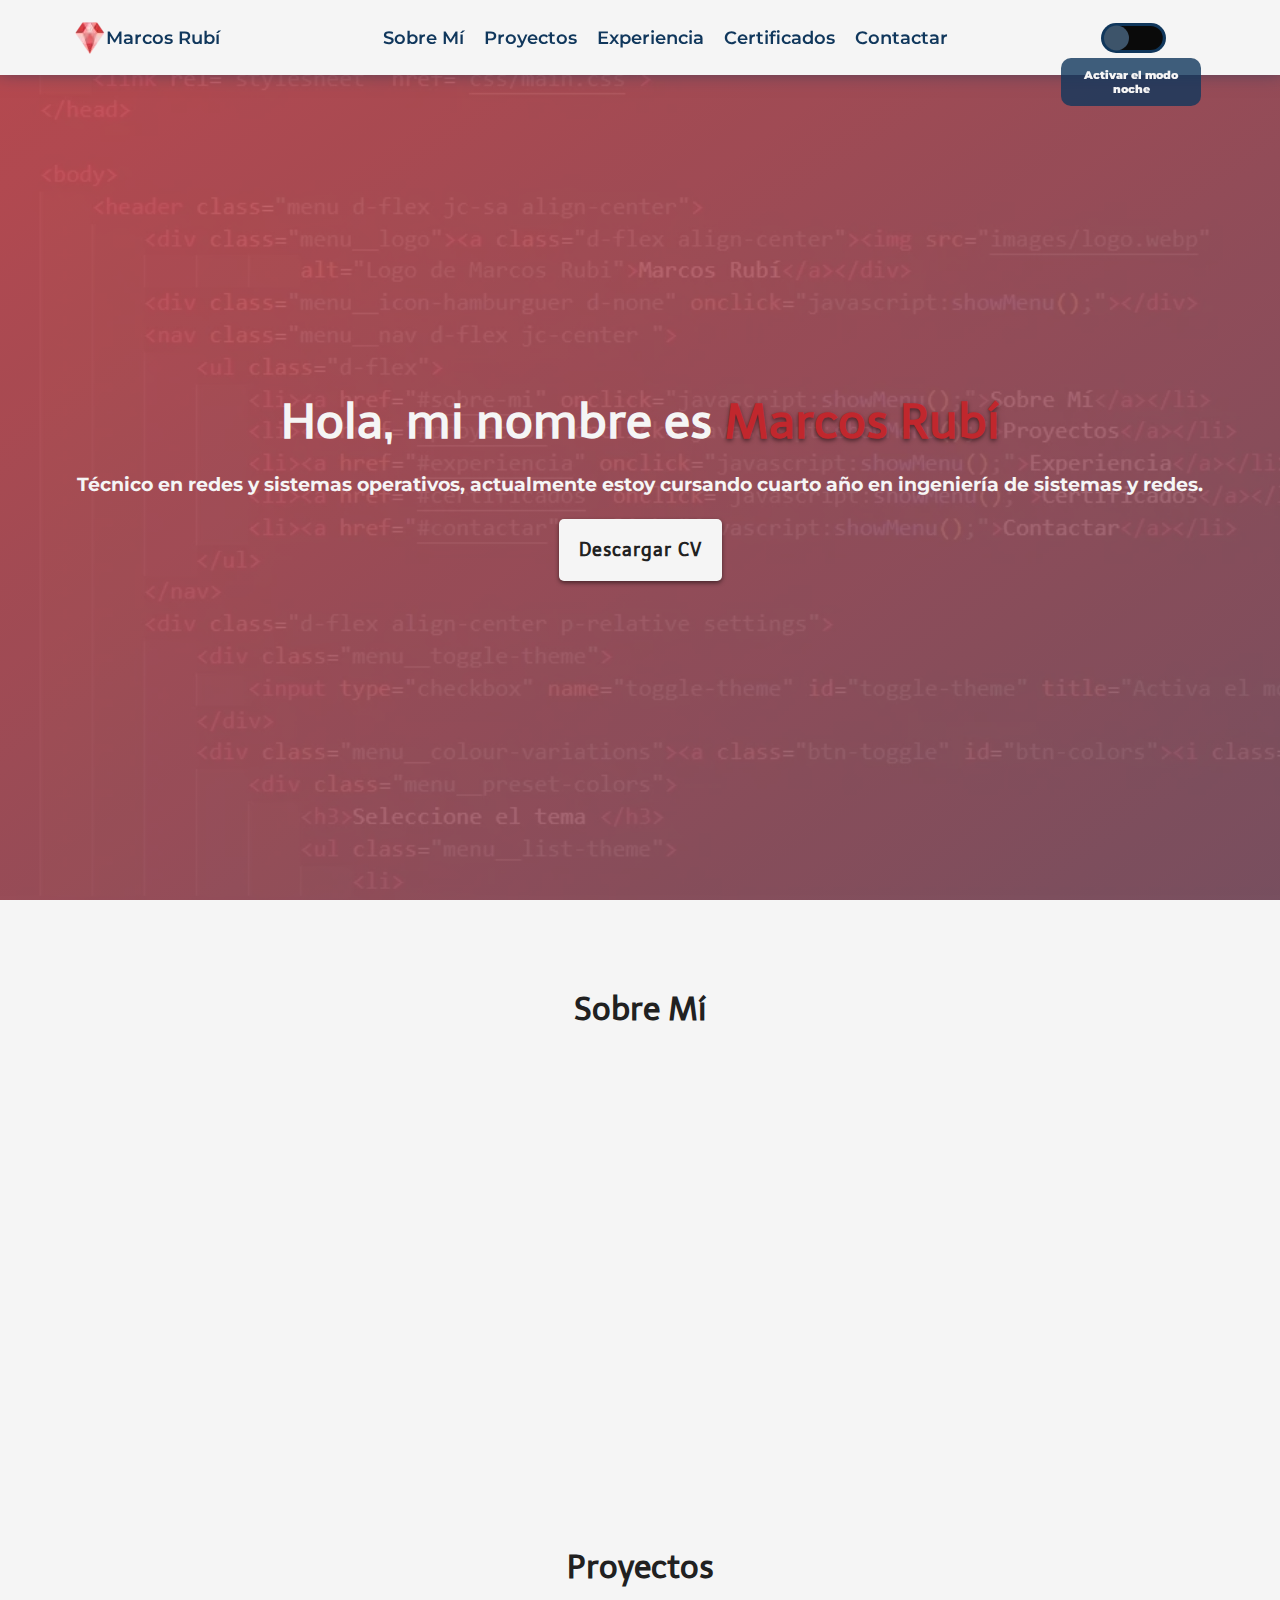
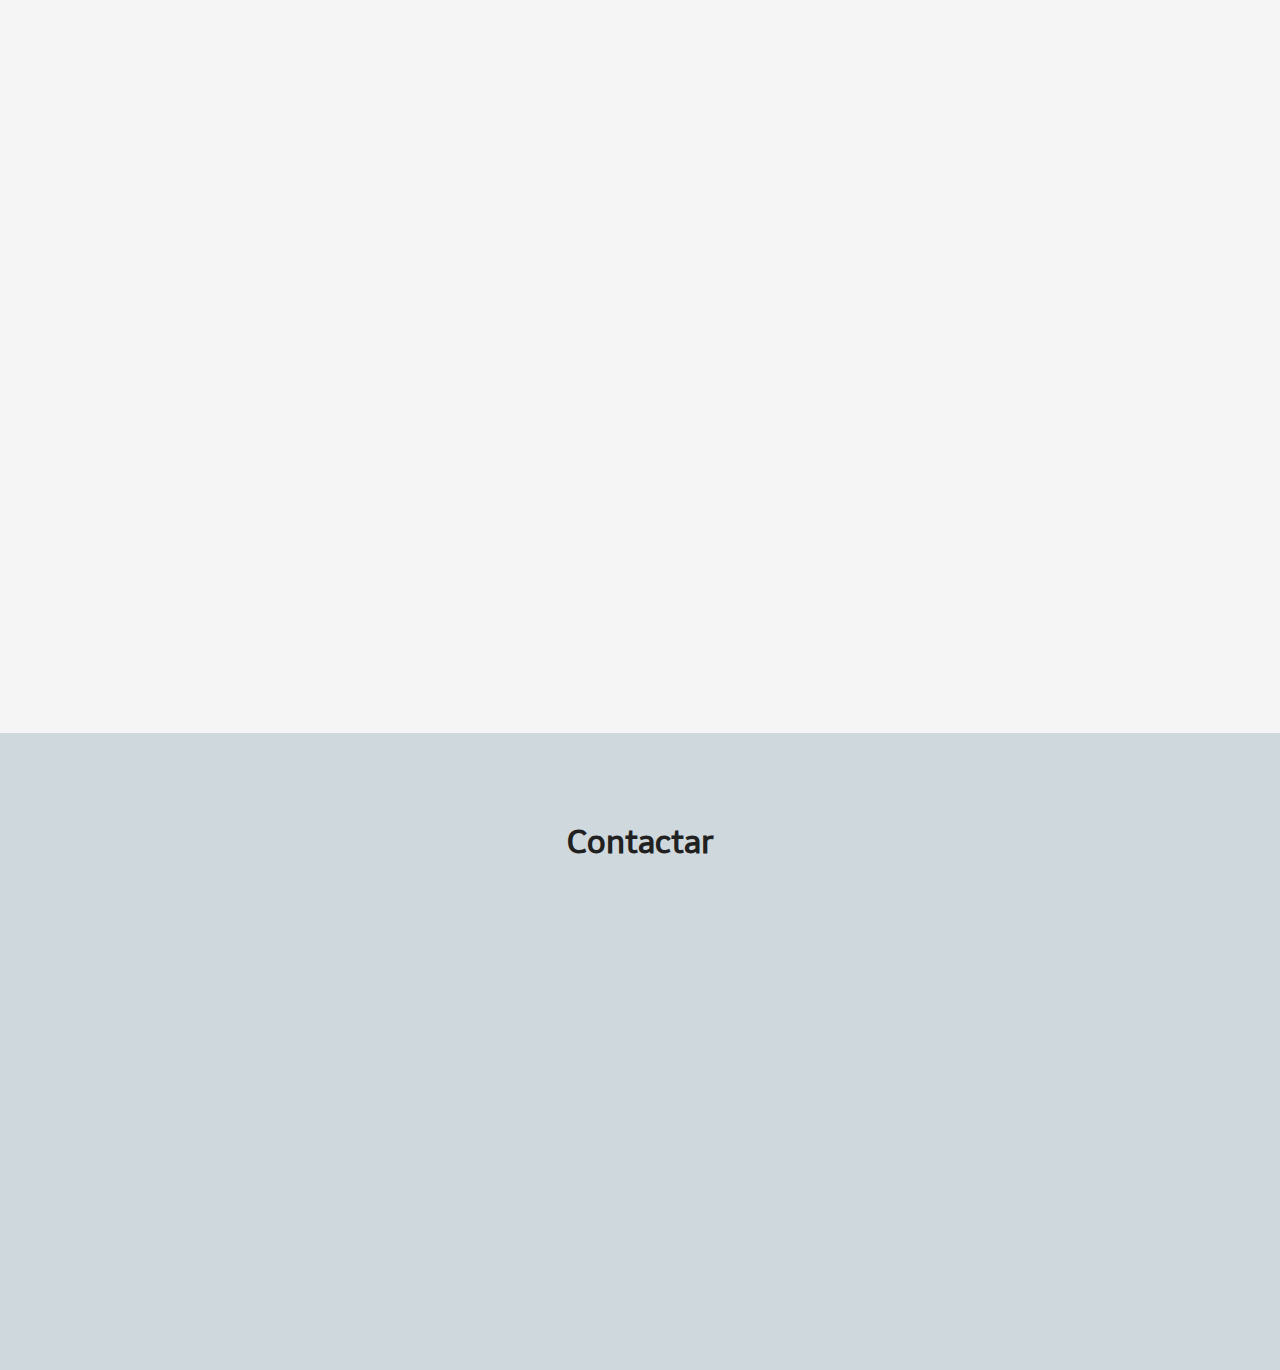
==== index.html @ 312a60a1 "[Solucion] Deshabilitar boton a proyectos que no tienen demo" ====
<!DOCTYPE html>
<html lang="es" data-theme="default-light">

<head>
  <meta charset="UTF-8">
  <meta http-equiv="X-UA-Compatible" content="IE=edge">
  <meta name="viewport" content="width=device-width, initial-scale=1.0">
  <meta property="og:type" content="website">
  <meta property="og:title" content="Portafolio De Marcos Rubí">
  <meta property="og:description"
    content="Técnico en sistemas operativos y redes. Estudiante de cuarto año en ingeniería de sistemas y redes">
  <meta property="og:image" content="images/og_image.webp">
  <meta property="og:image:width" content="1200">
  <meta property="og:image:height" content="630">
  <meta property="og:url" content="https://mrubi.vercel.app/">
  <meta property="og:site_name" content="Portafolio de Marcos Rubí">
  <meta name="twitter:card" content="summary">
  <meta name="twitter:creator" content="@Fuhrer_RD">
  <meta name="description" content="Portafolio personal de Marcos Rubí">
  <meta name="keywords" content="Portafolio, Marcos Rubi, Técnico, ingeniero, sistemas, desarrollador web, programador">
  <meta name="author" content="Marcos Rubí">
  <link rel="shortcut icon" href="images/favicon.ico" type="image/x-icon">
  <title>Portafolio ~ Marcos Rubí</title>
  <script async src="https://kit.fontawesome.com/e52e3f7d8f.js" crossorigin="anonymous"></script>
  <link rel="preconnect" href="https://fonts.googleapis.com">
  <link rel="preconnect" href="https://fonts.gstatic.com" crossorigin>
  <link async href="https://fonts.googleapis.com/css2?family=Montserrat:wght@300&amp;family=Telex&amp;display=swap"
    rel="stylesheet" crossorigin="anonymous">
  <link rel="stylesheet" href="css/main.min.css">
</head>

<body>
  <main id="effect-blur">
    <header class="menu">
      <div class="container d-flex jc-sb align-center">
        <div class="menu__logo"><a class="d-flex align-center" id="top"><img src="images/logo.webp"
              alt="Logo de Marcos Rubi">Marcos Rubí</a></div>
        <div class="menu__icon-hamburguer" onclick="javascript:showMenu();"></div>
        <nav class="menu__nav">
          <ul class="d-flex">
            <li><a href="#sobre-mi" onclick="javascript:showMenu();" id="nav_sobre-mi">Sobre Mí</a></li>
            <li><a href="#proyectos" onclick="javascript:showMenu();" id="nav_proyectos">Proyectos</a></li>
            <li><a href="#experiencia" onclick="javascript:showMenu();" id="nav_experiencia">Experiencia</a></li>
            <li><a href="#certificados" onclick="javascript:showMenu();" id="nav_certificados">Certificados</a></li>
            <li><a href="#contactar" onclick="javascript:showMenu();" id="nav_contactar">Contactar</a></li>
          </ul>
        </nav>
        <div class="d-flex align-center p-relative settings">
          <div class="menu__toggle">
            <input type="checkbox" name="toggle-theme" id="toggle-theme"><i class="fa fa-moon"></i><i
              class="fa fa-sun"></i>
            <label class="title" for="toggle-theme">
              Activar el modo noche</label>
          </div>
          <div class="menu__colour-variations"><a class="btn-toggle" id="btn-colors"><i class="fas fa-cog"></i></a>
            <div class="menu__preset-colors p-absolute">
              <h3>Seleccione el tema </h3>
              <ul class="menu__list-theme">
                <li>
                  <div onclick="javascript:changeTheme('default');"><span class="theme-color"
                      style="background:#10375c;"> </span><span class="theme-color" style="background:#c1272d;"> </span>
                  </div>
                </li>
                <li>
                  <div onclick="javascript:changeTheme('blue');"><span class="theme-color" style="background:#3959a2;">
                    </span><span class="theme-color" style="background:#a8dbd2;"> </span></div>
                </li>
                <li>
                  <div onclick="javascript:changeTheme('yellow');"><span class="theme-color"
                      style="background:#09c0fa;"> </span><span class="theme-color" style="background:#ffb647;"> </span>
                  </div>
                </li>
                <li>
                  <div onclick="javascript:changeTheme('green');"><span class="theme-color" style="background:#35858b;">
                    </span><span class="theme-color" style="background:#4fbdba;"></span></div>
                </li>
              </ul>
              <h3>Alto contraste </h3>
              <div class="menu__toggle contrast">
                <input type="checkbox" name="toggle-contrast" id="toggle-contrast"><span class="left">No</span><span
                  class="right">Si</span>
              </div>
            </div>
          </div>
        </div>
      </div>
    </header>
    <div class="hero d-flex align-center bg-gradient">
      <div class="hero__bg p-absolute"></div>
      <div class="hero__content container">
        <h1>Hola, mi nombre es <span>Marcos Rubí</span></h1>
        <p><strong>Técnico en redes y sistemas operativos, actualmente estoy cursando cuarto año en ingeniería de
            sistemas y redes.</strong></p><a class="btn btn-primary not-allowed"
          download="CV-Marcos_Rubi"><span>Descargar CV</span></a>
      </div>
    </div>
    <section class="sobre-mi container py-3" id="sobre-mi">
      <h2 class="text-center">Sobre Mí</h2>
      <div class="d-flex">
        <div class="sobre-mi__description f-basis p-relative">
          <h3>Marcos Daniel Rubí Hernández </h3>
          <p>Durante mi proceso de estudiante, he tenido la ocasión de ampliar mis conocimientos y los cursos que he
            realizado en internet me han ofrecido la oportunidad de profundizar en diferentes áreas sobre el desarrollo
            web, que considero de especial valía para poder trabajar en una empresa. Además, considero que yo podría
            aportarles la pasión y el entusiasmo por el trabajo bien hecho, responsabilidad, habilidades y
            conocimientos.</p>
          <p>Me gustaría poder ampliar mi perfil como candidato en una entrevista personal. Por este motivo, estaré
            disponible en mis redes sociales y por correo electrónico en el apartado de contactar</p>
          <p>Queda a su disposición y le saluda atentamente <span>Marcos Rubí</span></p>
        </div>
        <div class="sobre-mi__skills f-basis p-relative">
          <h3>Habilidades</h3>
          <div class="progress" id="progress_1" data-percent="95">
            <div class="progress__item d-flex">
              <h4>HTML</h4>
              <div Class="progress__item-bar p-absolute">
                <div class="progress__item-progressing"></div>
              </div>
              <p class="progress__item-percent p-absolute">0%</p>
            </div>
          </div>
          <div class="progress" id="progress_2" data-percent="85">
            <div class="progress__item d-flex">
              <h4>CSS</h4>
              <div Class="progress__item-bar p-absolute">
                <div class="progress__item-progressing"></div>
              </div>
              <p class="progress__item-percent p-absolute">0%</p>
            </div>
          </div>
          <div class="progress" id="progress_3" data-percent="70">
            <div class="progress__item d-flex">
              <h4>JavaScript</h4>
              <div Class="progress__item-bar p-absolute">
                <div class="progress__item-progressing"></div>
              </div>
              <p class="progress__item-percent p-absolute">0%</p>
            </div>
          </div>
          <div class="progress" id="progress_4" data-percent="60">
            <div class="progress__item d-flex">
              <h4>PHP</h4>
              <div Class="progress__item-bar p-absolute">
                <div class="progress__item-progressing"></div>
              </div>
              <p class="progress__item-percent p-absolute">0%</p>
            </div>
          </div>
          <div class="progress" id="progress_5" data-percent="50">
            <div class="progress__item d-flex">
              <h4>GIT</h4>
              <div Class="progress__item-bar p-absolute">
                <div class="progress__item-progressing"></div>
              </div>
              <p class="progress__item-percent p-absolute">0%</p>
            </div>
          </div>
          <div class="progress" id="progress_6" data-percent="50">
            <div class="progress__item d-flex">
              <h4>MySQL</h4>
              <div Class="progress__item-bar p-absolute">
                <div class="progress__item-progressing"></div>
              </div>
              <p class="progress__item-percent p-absolute">0%</p>
            </div>
          </div>
        </div>
      </div>
    </section>
    <section class="proyectos container py-3" id="proyectos">
      <h2 class="text-center">Proyectos</h2>
      <nav class="menu-projects p-relative">
        <ul class="d-flex jc-center f-wrap">
          <li class="m-1">
            <button class="btn btn-secondary w-120 jc-center align-center active"
              onclick="javascript:filterProjectsByCateg('Todos');"><span>Todos</span></button>
          </li>
          <li class="m-1">
            <button class="btn btn-secondary w-120 jc-center align-center"
              onclick="javascript:filterProjectsByCateg('Maquetaciones');"><span>Maquetaciones</span></button>
          </li>
          <li class="m-1">
            <button class="btn btn-secondary w-120 jc-center align-center"
              onclick="javascript:filterProjectsByCateg('Bootstrap');"><span>Bootstrap</span></button>
          </li>
          <li class="m-1">
            <button class="btn btn-secondary w-120 jc-center align-center"
              onclick="javascript:filterProjectsByCateg('PHP');"><span>PHP</span></button>
          </li>
        </ul>
      </nav>
      <div class="d-grid divProjects" id="divProjects"></div>
      <div class="d-flex jc-center f-wrap " id="btn-projects">
        <button class="btn btn-primary m-2 w-200" id="btnShowMore"><span>Mostrar más </span></button>
        <button class="btn btn-secondary m-2 w-200" id="btnShowLess"><span>Mostrar menos</span></button>
      </div>
    </section>
    <section class="experiencia container py-3" id="experiencia">
      <h2 class="text-center">Experiencia </h2>
      <div class="experiencia__item d-flex jc-center align-center f-wrap">
        <div class="experiencia__date">
          <h3>Soporte Técnico </h3>
          <p>01 Nov 2018 ~ 10 Dic 2018</p>
        </div>
        <div class="experiencia__content">
          <h3>Calvo Conservas S.A de C.V</h3>
          <p><strong>Prácticas profesionales</strong> realizando actividades como mantenimiento preventivo en
            computadoras, instalación de sistemas operativos y automatización de procesos en excel.</p>
        </div>
      </div>
      <div class="experiencia__item d-flex jc-center align-center f-wrap">
        <div class="experiencia__content">
          <h3>Instituciones Públicas De Educación En La Zona Oriental De El Salvador</h3>
          <p><strong>Proyección Social</strong> realizando mantenimiento en computadoras de las instituciones públicas
            de educación en la zona oriental de El Salvador..</p>
        </div>
        <div class="experiencia__date">
          <h3>Soporte Técnico </h3>
          <p>07 Jun 2017 ~ 07 Jul 2017</p>
        </div>
      </div>
    </section>
    <section class="certificados container py-3" id="certificados">
      <h2 class="text-center">Certificados</h2>
      <div class="d-grid" id="divCertificates">
        <div data-iframe-width="150" data-iframe-height="270" data-share-badge-id="3222fd4b-97b2-4671-822d-7a1311994dde"
          data-share-badge-host="https://www.credly.com"></div>
        <script type="text/javascript" async src="//cdn.credly.com/assets/utilities/embed.js"></script>
      </div>
    </section>
    <section class="contactar" id="contactar">
      <footer class="container py-3">
        <h2 class="text-center">Contactar</h2>
        <div class="d-flex">
          <div class="contactar__information p-relative">
            <h3>Información </h3>
            <div class="d-flex contactar__link">
              <div><i class="fa fa-codepen"></i></div>
              <div>
                <h4>Codepen</h4><a class="link" href="https://codepen.io/Marcos_Rubi" rel="noopener noreferrer"
                  target="_blank">Visitar </a>
              </div>
            </div>
            <div class="d-flex contactar__link">
              <div><i class="fab fa-github"></i></div>
              <div>
                <h4>GitHub</h4><a class="link" href="https://github.com/MarcosRubi" rel="noopener noreferrer"
                  target="_blank">Visitar </a>
              </div>
            </div>
            <div class="d-flex contactar__link">
              <div><i class="fa fa-map-marker-alt"></i></div>
              <div>
                <h4>Dirección</h4>
                <p>La Unión, El Salvador</p>
              </div>
            </div>
          </div>
          <div class="contactar__social p-relative">
            <h3>Redes sociales</h3>
            <ul>
              <li><a class="link" href="https://www.linkedin.com/in/marcos-rubi/" rel="noopener noreferrer"
                  target="_blank"><i class="fab fa-linkedin-in">
                    <label>LinkedIn</label></i></a></li>
              <li><a class="link" href="https://www.facebook.com/MarcosRubi07" rel="noopener noreferrer"
                  target="_blank"><i class="fa fa-facebook-f">
                    <label>Facebook</label></i></a></li>
              <li><a class="link" href="https://www.instagram.com/marcos_rubi_07/" rel="noopener noreferrer"
                  target="_blank"><i class="fa fa-instagram">
                    <label>Instagram</label></i></a></li>
              <li><a class="link" href="https://twitter.com/Fuhrer_RD" rel="noopener noreferrer" target="_blank"><i
                    class="fa fa-twitter">
                    <label>Twitter</label></i></a></li>
            </ul>
          </div>
          <div class="contactar__form p-relative">
            <h3>Enviar correo</h3>
            <form action="https://formsubmit.io/send/danielhernandez9980@gmail.com" id="formContact">
              <div class="input-group">
                <input type="text" name="txtNombre" id="txtNombre" required=""><span><i class="fa fa-user"></i></span>
                <label for="txtName">Nombre </label>
              </div>
              <div class="input-group">
                <input type="email" name="txtEmail" id="txtEmail" required=""><span><i
                    class="fa fa-envelope"></i></span>
                <label for="txtEmail">Email </label>
              </div>
              <div class="input-group">
                <textarea name="txtMensaje" id="txtMessage" required=""></textarea><span><i
                    class="fa fa-comment"></i></span>
                <label for="txtMessage">Mensaje </label>
              </div>
              <button class="btn btn-primary w-200 jc-center align-center" type="submit"><span>Enviar
                  mensaje</span></button>
            </form>
          </div>
        </div>
      </footer>
    </section>
  </main>
  <div class="modal text-center container" id="modal-project">
    <div class="d-flex jc-end" onclick="javascript:closeModal()">
      <button class="btn btn-secondary"><span>X</span></button>
    </div>
    <hr>
    <div class="modal__content">
      <h2> </h2>
      <p id="description"> </p>
      <div class="d-flex jc-center"><img src="images/projects/bg_charity.webp"
          alt="Portada del proyecto Charity creado por Marcos Rubí"></div>
      <div class="d-flex jc-center f-wrap"><a class="btn btn-primary w-200 jc-center align-center m-1" href="#"
          target="_blank" id="btnUrlCode"><span>Ver Código </span></a><a
          class="btn btn-secondary w-200 jc-center align-center m-1" href="#" target="_blank" id="btnUrlDemo"><span>Ver
            Demo </span></a></div>
      <h4>Principales dificultades en su elaboración.</h4>
      <p id="dificulties"></p>
      <h4>Aprendizaje obtenido </h4>
      <p id="learning"> </p>
      <ul>
        <li><strong>Tiempo de elaboración: </strong> <label id="date"></label> </li>
        <li><strong>Tecnología empleada: </strong><label id="languages"></label></li>
      </ul>
    </div>
    <hr>
    <div class="d-flex jc-end" onclick="javascript:closeModal()">
      <button class="btn btn-primary"><span>Cerrar </span></button>
    </div>
  </div>
  <div class="modal container p-relative" id="modal-certificate">
    <div class="d-flex jc-end" onclick="javascript:closeModal()">
      <button class="btn btn-secondary"><span>X</span></button>
    </div>
    <div class="img p-relative"><img src="" alt="Certificado de Marcos Rubí">
      <button class="p-absolute arrow arrow-left" data-id=""><i class="fas fa-chevron-left"></i></button>
      <button class="p-absolute arrow arrow-right" data-id=""><i class="fas fa-chevron-right"></i></button>
    </div>
  </div>
  <div id="script"></div>
  <script src="js/scripts.min.js"> </script>
</body>

</html>
---- css/main.min.css ----
[data-theme=default-light]{--bg-color:#f5f5f5;--text-color:#212121;--color-link:rgba(16,55,92,1);--color-hover:rgba(193,39,45,1);--color-link-alpha:rgba(16,55,92,0.8);--color-hover-alpha:rgba(193,39,45,0.8);--bg-footer:rgb(207,216,220);--font-title:"Telex",sans-serif}[data-theme=default-dark]{--bg-color:#212121;--text-color:#f5f5f5;--color-link:rgb(101,182,248);--color-hover:rgba(239,154,154,1);--color-link-alpha:rgba(144,202,249,0.8);--color-hover-alpha:rgba(239,154,154,0.8);--bg-footer:rgb(55,71,79);--font-title:"Telex",sans-serif}[data-theme=blue-light]{--bg-color:#f5f5f5;--text-color:#212121;--color-link:rgba(57,89,162,1);--color-hover:rgba(105,160,150,1);--color-link-alpha:rgba(57,89,162,0.8);--color-hover-alpha:rgba(105,160,150,0.8);--bg-footer:rgb(207,216,220);--font-title:"Telex",sans-serif}[data-theme=blue-dark]{--bg-color:#212121;--text-color:#f5f5f5;--color-link:rgba(75,117,212,1);--color-hover:rgba(168,219,210,1);--color-link-alpha:rgba(75,117,212,0.8);--color-hover-alpha:rgba(168,219,210,0.8);--bg-footer:rgb(55,71,79);--font-title:"Telex",sans-serif}[data-theme=yellow-light]{--bg-color:#f5f5f5;--text-color:#212121;--color-link:rgba(10,168,216,1);--color-hover:rgba(255,182,71,1);--color-link-alpha:rgba(10,168,216,0.8);--color-hover-alpha:rgba(255,182,71,0.8);--bg-footer:rgb(207,216,220);--font-title:"Telex",sans-serif}[data-theme=yellow-dark]{--bg-color:#212121;--text-color:#f5f5f5;--color-link:rgb(41,193,240);--color-hover:rgba(248,221,179,1);--color-link-alpha:rgba(56,205,250,0.8);--color-hover-alpha:rgba(248,221,179,0.8);--bg-footer:rgb(55,71,79);--font-title:"Telex",sans-serif}[data-theme=green-light]{--bg-color:#f5f5f5;--text-color:#212121;--color-link:rgba(53,133,139,1);--color-hover:rgba(2,90,92,1);--color-link-alpha:rgba(53,133,139,0.8);--color-hover-alpha:rgba(2,90,92,0.8);--bg-footer:rgb(207,216,220);--font-title:"Telex",sans-serif}[data-theme=green-dark]{--bg-color:#212121;--text-color:#f5f5f5;--color-link:rgba(68,173,180,1);--color-hover:rgba(174,254,255,1);--color-link-alpha:rgba(68,173,180,0.8);--color-hover-alpha:rgba(174,254,255,0.8);--bg-footer:rgb(55,71,79);--font-title:"Telex",sans-serif}*{margin:0;padding:0;-webkit-box-sizing:border-box;box-sizing:border-box;scroll-behavior:smooth}body{font-size:18px;color:var(--text-color);background:var(--bg-color);font-family:"Montserrat",sans-serif;-webkit-transition:all 500ms;transition:all 500ms;overflow-x:hidden}::-webkit-scrollbar{width:12px}::-webkit-scrollbar-thumb{background:-webkit-gradient(linear,left top,left bottom,from(transparent),color-stop(var(--color-hover-alpha)),to(var(--color-hover)));background:linear-gradient(transparent,var(--color-hover-alpha),var(--color-hover));border-radius:6px}h2{font-size:2rem}h3{font-size:1.5rem}h4{font-size:1.1rem}h1,h2,h3,h4,span{font-family:var(--font-title)}ul{list-style:none}a{color:var(--color-link);padding:5px 10px;text-decoration:none;cursor:pointer;-webkit-transition:all 500ms;transition:all 500ms}a.link:hover{color:var(--color-hover)}i{font-size:1.6rem}span{color:var(--color-hover)}header.menu{position:fixed;width:100%;-webkit-box-shadow:0px -10px 20px 3px var(--color-link);box-shadow:0px -10px 20px 3px var(--color-link);-webkit-animation:toBottom 0.5s ease-in-out;animation:toBottom 0.5s ease-in-out}header.menu>div{height:75px;-webkit-box-pack:justify;-ms-flex-pack:justify;justify-content:space-between}.container{max-width:1200px;width:90%;margin:0px auto}.blur{-webkit-filter:blur(10px);filter:blur(10px);-webkit-box-shadow:10px 10px 100px 100px var(--text-color) inset;box-shadow:10px 10px 100px 100px var(--text-color) inset;opacity:0.2;overflow:hidden}.text-center{text-align:center}.d-flex{display:-webkit-box;display:-ms-flexbox;display:flex}.jc-center{-webkit-box-pack:center;-ms-flex-pack:center;justify-content:center}.jc-end{-webkit-box-pack:end;-ms-flex-pack:end;justify-content:end}.align-center{-webkit-box-align:center;-ms-flex-align:center;align-items:center}.f-wrap{-ms-flex-wrap:wrap;flex-wrap:wrap}.p-relative{position:relative}.p-absolute{position:absolute}.m-2{margin:10px}.m-1{margin:5px}.py-3{padding-top:90px;padding-bottom:30px}.btn{position:relative;display:-webkit-inline-box;display:-ms-inline-flexbox;display:inline-flex;padding:15px 20px;border-radius:5px;border:none;cursor:pointer;overflow:hidden;-webkit-transition:300ms ease all;transition:300ms ease all}.btn span{position:relative;font-weight:900;pointer-events:none;z-index:5;color:var(--bg-color)}.btn:after{content:"";position:absolute;top:50%;left:50%;border-radius:100px;width:1px;height:1px;z-index:1;-webkit-transition:300ms ease-in-out all;transition:300ms ease-in-out all}.btn:hover:after{-webkit-transform:scale(230);transform:scale(230)}.btn-primary{background:var(--color-link-alpha)}.btn-primary:hover:after{background:var(--color-link)}.btn-secondary{background:var(--bg-color);border:2px solid var(--color-hover-alpha)}.btn-secondary span{color:var(--text-color)}.btn-secondary:hover span{color:var(--bg-color)}.btn-secondary:hover:after{background:var(--color-hover-alpha)}.btn-secondary.active{background:var(--color-hover-alpha)}.btn-secondary.active span{color:var(--bg-color)}.btn-toggle{padding:10px;margin-left:30px;cursor:pointer}.f-basis{-webkit-box-flex:1;-ms-flex-positive:1;flex-grow:1;-ms-flex-preferred-size:50%;flex-basis:50%}.bg-gradient{width:100%;height:100%;background:-webkit-gradient(linear,right bottom,left top,from(var(--color-link-alpha)),to(var(--color-hover-alpha)));background:linear-gradient(to top left,var(--color-link-alpha) 0%,var(--color-hover-alpha) 100%);background-size:200% 200%;-webkit-animation:movinGradient 5s linear infinite alternate;animation:movinGradient 5s linear infinite alternate;-webkit-transition:all 500ms;transition:all 500ms}.w-200{width:200px;height:60px}.w-120{width:120px;height:60px}.not-allowed{cursor:not-allowed}iframe{width:350px!important}.title{background:var(--color-link-alpha);color:#f5f5f5;position:absolute;top:35px;width:140px;left:-40px;font-size:0.7rem;padding:5px 5px 10px 5px;border-radius:10px;opacity:1;text-align:center;-webkit-transition:1s;transition:1s;font-weight:900;cursor:pointer}.title i{display:-webkit-box;display:-ms-flexbox;display:flex;-webkit-box-pack:center;-ms-flex-pack:center;justify-content:center;height:13px}.title.hide{opacity:0;pointer-events:none}.menu{background:var(--bg-color);font-weight:600;z-index:900;-webkit-transition:all 500ms;transition:all 500ms}.menu__logo{-webkit-transition:all 500ms;transition:all 500ms}.menu__logo:hover{-webkit-transform:scale(1.05);transform:scale(1.05)}.menu__icon-hamburguer{display:none;width:24px;height:24px;background-image:url(https://inveto.vercel.app/images/menu.png);background-repeat:no-repeat;background-size:cover;cursor:pointer;-webkit-box-ordinal-group:5;-ms-flex-order:4;order:4}.menu__nav a{padding:10px}.menu__nav a.active,.menu__nav a:hover{color:var(--color-hover);border-bottom:1px solid var(--color-hover)}.menu__nav.active{right:0}.menu__toggle{position:relative;width:65px;height:30px;background:var(--color-link);border-radius:50px}.menu__toggle input{position:absolute;width:100%;height:100%;cursor:pointer;-webkit-appearance:none;-moz-appearance:none;appearance:none}.menu__toggle input:before{content:"";position:absolute;top:50%;left:50%;-webkit-transform:translate(-50%,-50%);transform:translate(-50%,-50%);width:90%;height:80%;background:var(--bg-color);-webkit-filter:invert(1);filter:invert(1);border-radius:50px}.menu__toggle input:after{content:"";position:absolute;top:50%;width:25px;height:25px;-webkit-transform:translate(3px,-50%);transform:translate(3px,-50%);background:var(--color-link);border-radius:50px;-webkit-transition:all 400ms;transition:all 400ms;-webkit-filter:contrast(60%);filter:contrast(60%);z-index:10}.menu__toggle input:checked:after{-webkit-transform:translate(149%,-50%);transform:translate(149%,-50%);opacity:1;z-index:10}.menu__toggle i{position:absolute;top:50%;-webkit-transform:translateY(-50%);transform:translateY(-50%);font-size:1rem;color:var(--bg-color);pointer-events:none}.menu__toggle i.fa-sun{left:8px}.menu__toggle i.fa-moon{right:8px}.menu__toggle .title{padding:10px 5px}.menu__colour-variations i{margin-top:3px}.menu__preset-colors{top:40px;width:95%;left:0;color:#fff;background:#555;padding:10px;opacity:0;border-radius:5px;-webkit-transition:all 500ms;transition:all 500ms;visibility:hidden}.menu__preset-colors h3{font-size:0.7rem;margin-bottom:5px}.menu__preset-colors li{display:block;float:left;margin-bottom:5px;width:100%;cursor:pointer}.menu__preset-colors li:last-child{margin-bottom:10px}.menu__preset-colors span{width:50%;height:20px;float:left;zoom:1;border-radius:2px 0px 0px 2px}.menu__preset-colors span:nth-child(2n){border-radius:0px 2px 2px 0px}.menu .contrast span{position:absolute;top:55%;-webkit-transform:translateY(-50%);transform:translateY(-50%);font-size:1rem;color:var(--bg-color);pointer-events:none}.menu .contrast span.left{left:7px}.menu .contrast span.right{right:-7px}.hero{position:relative;height:100vh;padding-top:74px;text-align:center}.hero__content{color:#f5f5f5;margin:0px auto;z-index:100;-webkit-animation:opacity 1s ease-in-out;animation:opacity 1s ease-in-out}.hero__content h1{font-size:3rem}.hero__content h1 span{text-shadow:0px 2px 4px rgba(0,0,0,0.5)}.hero__content p{font-size:1.2rem;margin:20px 0px;line-height:1.5}.hero__content a{letter-spacing:1px;padding:20px;background:var(--bg-color);-webkit-box-shadow:0px 2px 4px rgba(0,0,0,0.5);box-shadow:0px 2px 4px rgba(0,0,0,0.5);-webkit-transition:all 500ms;transition:all 500ms}.hero__content a span{color:var(--text-color)}.hero__content a i{font-size:1.2rem}.hero__content a:hover span{color:var(--bg-color)}.hero__bg{width:100%;height:100%;top:0;left:0;background-image:url(../images/bg.webp);background-size:cover;opacity:0.1}.sobre-mi__description{padding-top:30px;visibility:hidden;padding-right:30px}.sobre-mi__description p{margin:10px 0px;text-align:justify}.sobre-mi__description.visible{-webkit-animation:toRight 1s ease-in-out;animation:toRight 1s ease-in-out;visibility:visible}.sobre-mi__skills{padding-top:30px;padding-left:30px;visibility:hidden}.sobre-mi__skills .progress__item{width:100%;margin:35px auto}.sobre-mi__skills .progress__item h4{margin-top:-6px;letter-spacing:1px}.sobre-mi__skills .progress__item-bar{left:130px;width:60%;height:10px;border-radius:10px;background:#e0e0e0;-webkit-transition:all 500ms;transition:all 500ms}.sobre-mi__skills .progress__item-progressing{width:0%;height:100%;background:var(--color-link);border-radius:10px;-webkit-transition:background 500ms;transition:background 500ms}.sobre-mi__skills .progress__item-percent{right:0px;margin-top:-7px;font-size:1.2rem}.sobre-mi__skills.visible{-webkit-animation:toLeft 1s ease-in-out;animation:toLeft 1s ease-in-out;visibility:visible}.d-grid{display:-ms-grid;display:grid;grid-template-columns:repeat(auto-fill,minmax(18rem,1fr));justify-items:center;gap:40px 20px}.proyectos button{font-size:0.8rem}.proyectos nav{padding:30px 0px;visibility:hidden}.proyectos nav.visible{-webkit-animation:opacity 1s ease-in-out;animation:opacity 1s ease-in-out;visibility:visible}.proyectos .divProjects{visibility:hidden}.proyectos .divProjects.visible{-webkit-animation:opacity 1.5s ease-in-out;animation:opacity 1.5s ease-in-out;visibility:visible}.proyectos__item{min-width:275px;max-width:450px}.proyectos__item img{height:100%;width:100%;cursor:pointer}.proyectos__item h3{padding-top:10px}.proyectos__item p{padding:15px 10px 30px 10px}.proyectos__item .effect-hover:hover .fill{width:100%;height:98.5%;top:0;left:0;opacity:1}.proyectos__item .fill{width:0%;height:0%;top:50%;left:50%;cursor:pointer;opacity:0;-webkit-transition:all 300ms;transition:all 300ms}.proyectos__item button{top:50%;left:50%;-webkit-transform:translate(-50%,-50%);transform:translate(-50%,-50%);border:none;padding:12px 15px;background:var(--bg-color);-webkit-transition:all 300ms;transition:all 300ms}.proyectos__item button span{color:var(--text-color)}.proyectos__item button i{font-size:1.2rem}.proyectos__item button:hover span{color:var(--bg-color)}.modal{position:fixed;top:50%;left:50%;-webkit-transform:translate(-50%,-50%);transform:translate(-50%,-50%);width:95%;height:95%;color:var(--text-color);background:var(--bg-color);-webkit-box-shadow:0px 0px 10px 0px var(--text-color);box-shadow:0px 0px 10px 0px var(--text-color);border-radius:10px;overflow:auto;opacity:0;visibility:hidden;z-index:1000}.modal::-webkit-scrollbar{width:6px}.modal button{margin:10px}.modal__content{padding:60px,60px 30px 60px}.modal__content h2{padding-top:15px}.modal__content h4{padding-top:10px}.modal__content a{margin-top:15px}.modal__content img{width:40%}.modal__content p,.modal__content ul{font-size:1rem;padding:10px 20px 20px 20px;width:80%;margin:0px auto;line-height:1.5;text-align:justify}.modal__content ul{text-align:start;list-style-type:disc;padding-left:60px;font-size:0.9rem}.show{opacity:1;visibility:visible}.experiencia{visibility:hidden;position:relative}.experiencia h2{margin-bottom:20px}.experiencia__item{border:1px solid var(--color-hover);padding:30px 20px}.experiencia__date{background:var(--color-link);color:var(--bg-color);padding:20px;-webkit-transition:all 500ms;transition:all 500ms}.experiencia__content{-ms-flex-preferred-size:60%;flex-basis:60%}.experiencia__content p{font-size:1rem;line-height:1.5;margin-top:10px}.experiencia__content:nth-child(odd){padding-right:30px}.experiencia__content:nth-child(2n){padding-left:30px}.experiencia.visible{-webkit-animation:opacity 1.5s ease-in-out;animation:opacity 1.5s ease-in-out;visibility:visible}.certificados{visibility:hidden}.certificados h2{margin-bottom:20px}.certificados__content-img{margin:0px auto}.certificados__content-img img{width:100%;cursor:pointer;-webkit-transition:all 500ms;transition:all 500ms}.certificados__content-img img:hover{-webkit-transform:scale(1.05);transform:scale(1.05)}.certificados.visible{-webkit-animation:opacity 1.5s ease-in-out;animation:opacity 1.5s ease-in-out;visibility:visible}.contactar{background-color:var(--bg-footer)}.contactar i{font-size:1rem;padding-right:10px}.contactar h2{padding-bottom:30px}.contactar h4{margin-bottom:10px}.contactar p{font-size:1rem}.contactar a{font-weight:900}.contactar__information,.contactar__social{-ms-flex-preferred-size:33%;flex-basis:33%;visibility:hidden}.contactar__form{-ms-flex-preferred-size:45%;flex-basis:45%;visibility:hidden}.contactar__link{margin:50px 0px}.contactar__link a{padding:0px}.contactar form{margin-top:20px}.contactar form input{width:100%;height:50px;padding-left:35px;outline:none;border-radius:5px;border:none;font-size:1.1rem;font-family:var(--font-title);margin:15px 0px}.contactar form textarea{width:100%;height:150px;resize:none;font-size:1.1rem;font-family:var(--font-title);border-radius:5px;padding:10px 35px;margin-top:15px;outline:none;border:none}.contactar form .input-group{position:relative}.contactar form .input-group label,.contactar form .input-group span{position:absolute;top:30px;left:10px;pointer-events:none;-webkit-transition:all 500ms;transition:all 500ms}.contactar form .input-group label{left:35px;color:#212121;opacity:0.6}.contactar form .input-group span{color:#212121}.contactar form .input-group input:focus~label,.contactar form .input-group input:valid~label,.contactar form .input-group textarea:focus~label,.contactar form .input-group textarea:valid~label{color:var(--text-color);top:-5px;left:5px;font-size:0.9rem;opacity:1}.contactar form .input-group input:focus~span,.contactar form .input-group input:valid~span,.contactar form .input-group textarea:focus~span,.contactar form .input-group textarea:valid~span{color:var(--color-link)}.contactar form button[type=submit]{margin-top:10px;font-size:1rem}.contactar ul li{padding:30px 0px}.contactar ul li label{padding-left:10px;cursor:pointer;font-size:1.2rem}.contactar ul li a{padding:15px 0px}.contactar__information.visible{-webkit-animation:toRight 1s ease-in-out;animation:toRight 1s ease-in-out;visibility:visible}.contactar__social.visible{-webkit-animation:opacity 1.5s ease-in-out;animation:opacity 1.5s ease-in-out;visibility:visible}.contactar__form.visible{-webkit-animation:toLeft 1s ease-in-out;animation:toLeft 1s ease-in-out;visibility:visible}#modal-certificate{overflow:hidden}#modal-certificate .img{display:block;margin:0px auto;width:60%;position:relative;display:-webkit-box;display:-ms-flexbox;display:flex;-webkit-box-align:center;-ms-flex-align:center;align-items:center;max-height:85%}#modal-certificate img{width:100%;padding:20px}#modal-certificate .arrow{padding:33.4% 30px;z-index:10;top:50%;-webkit-transform:translateY(-50%);transform:translateY(-50%);background:transparent;border:navajowhite;color:var(--text-color);cursor:pointer}#modal-certificate .arrow-left{left:-75px}#modal-certificate .arrow-right{right:-75px}@-webkit-keyframes movinGradient{0%{background-position:0 0}to{background-position:100% 100%}}@keyframes movinGradient{0%{background-position:0 0}to{background-position:100% 100%}}@-webkit-keyframes toBottom{0%{top:-20%}to{top:0%}}@keyframes toBottom{0%{top:-20%}to{top:0%}}@-webkit-keyframes toTop{0%{bottom:-20%}to{bottom:0%}}@keyframes toTop{0%{bottom:-20%}to{bottom:0%}}@-webkit-keyframes toRight{0%{right:20%;opacity:0}to{right:0%;opacity:1}}@keyframes toRight{0%{right:20%;opacity:0}to{right:0%;opacity:1}}@-webkit-keyframes toLeft{0%{left:20%;opacity:0}to{left:0%;opacity:1}}@keyframes toLeft{0%{left:20%;opacity:0}to{left:0%;opacity:1}}@-webkit-keyframes opacity{0%{opacity:0}to{opacity:1}}@keyframes opacity{0%{opacity:0}to{opacity:1}}@media (max-width:992px){iframe{width:300px!important}.menu__icon-hamburguer{display:block;-webkit-transition:300ms;transition:300ms}.menu__icon-hamburguer.active{background-image:url(https://inveto.vercel.app/images/close.png)}.menu__nav{position:fixed;width:100%;height:100vh;top:75px;padding:70px 50px;text-align:center;z-index:100;background:var(--bg-color);border-top:2px solid var(--color-link);right:-100%;-webkit-transition:500ms;transition:500ms;-webkit-box-align:center;-ms-flex-align:center;align-items:center}.menu__nav ul{display:block}.menu__nav li{padding:1rem 0px}.menu__nav a{font-size:1.7rem;padding:20px}.menu__preset-colors li{display:block;float:left;margin-bottom:10px;width:100%;cursor:pointer}.menu__preset-colors span{height:24px}.menu__preset-colors span:nth-child(2n){border-radius:0px 2px 2px 0px}.hero{padding-top:120px}.hero__content p{font-size:1.2rem}.hero__content h1{font-size:2.5rem}.sobre-mi div{-webkit-box-orient:vertical;-webkit-box-direction:normal;-ms-flex-direction:column;flex-direction:column}.sobre-mi__description{padding-right:0px}.sobre-mi__skills{padding-left:0px}.sobre-mi__skills .progress__item-bar{width:50%}.sobre-mi__skills .progress__item-percent{left:83%}.modal__content{padding:30px}.modal__content img{width:80%}.modal__content p,.modal__content ul{width:100%}.experiencia__date{-ms-flex-preferred-size:100%;flex-basis:100%;text-align:center}.experiencia__content{-ms-flex-preferred-size:100%;flex-basis:100%;padding:20px 0px;-webkit-box-ordinal-group:3;-ms-flex-order:2;order:2}.experiencia__content:nth-child(odd){padding-right:0px}.experiencia__content:nth-child(2n){padding-left:0px}#modal-certificate .img{width:85%;height:100%}#modal-certificate .arrow-left{left:-60px}#modal-certificate .arrow-right{right:-60px}.contactar footer>div{-ms-flex-wrap:wrap;flex-wrap:wrap}.contactar__information,.contactar__social{-ms-flex-preferred-size:50%;flex-basis:50%}.contactar__social{text-align:right}.contactar__form{-ms-flex-preferred-size:80%;flex-basis:80%;margin:0px auto}}@media (max-width:480px){body{font-size:16px}h2{padding:30px 0px}h3{font-size:1.1rem}h4{font-size:0.9rem}header.menu>div{-ms-flex-wrap:wrap;flex-wrap:wrap;height:120px}.menu__nav{top:120px;-webkit-box-align:initial;-ms-flex-align:initial;align-items:initial}.menu__nav a{font-size:1.2rem}.menu .settings{-webkit-box-ordinal-group:5;-ms-flex-order:4;order:4;width:100%;-webkit-box-pack:center;-ms-flex-pack:center;justify-content:center}.menu__preset-colors{left:22%;width:50%}.hero{padding-top:120px}.hero__content p{font-size:1rem}.hero__content h1{font-size:1.8rem}.sobre-mi__description{padding:0px 10px}.sobre-mi__skills{width:90%;padding:40px 10px}.sobre-mi__skills .progress__item-bar{width:50%;left:90px}.sobre-mi__skills .progress__item-percent{left:90%}.modal__content{padding:10px}.modal__content img{padding:10px;width:100%}.modal__content h2{padding:0px}.modal__content h4{padding-top:15px}.modal__content ul{padding-left:40px}#modal-certificate{height:65%}#modal-certificate .img{width:90%;height:80%}#modal-certificate img{padding:10px}#modal-certificate .arrow{padding:33.4% 10px}#modal-certificate .arrow-right{right:-30px}#modal-certificate .arrow-left{left:-30px}.contactar__information,.contactar__social{-ms-flex-preferred-size:100%;flex-basis:100%}.contactar__social{text-align:left}.contactar__form{-ms-flex-preferred-size:100%;flex-basis:100%}}
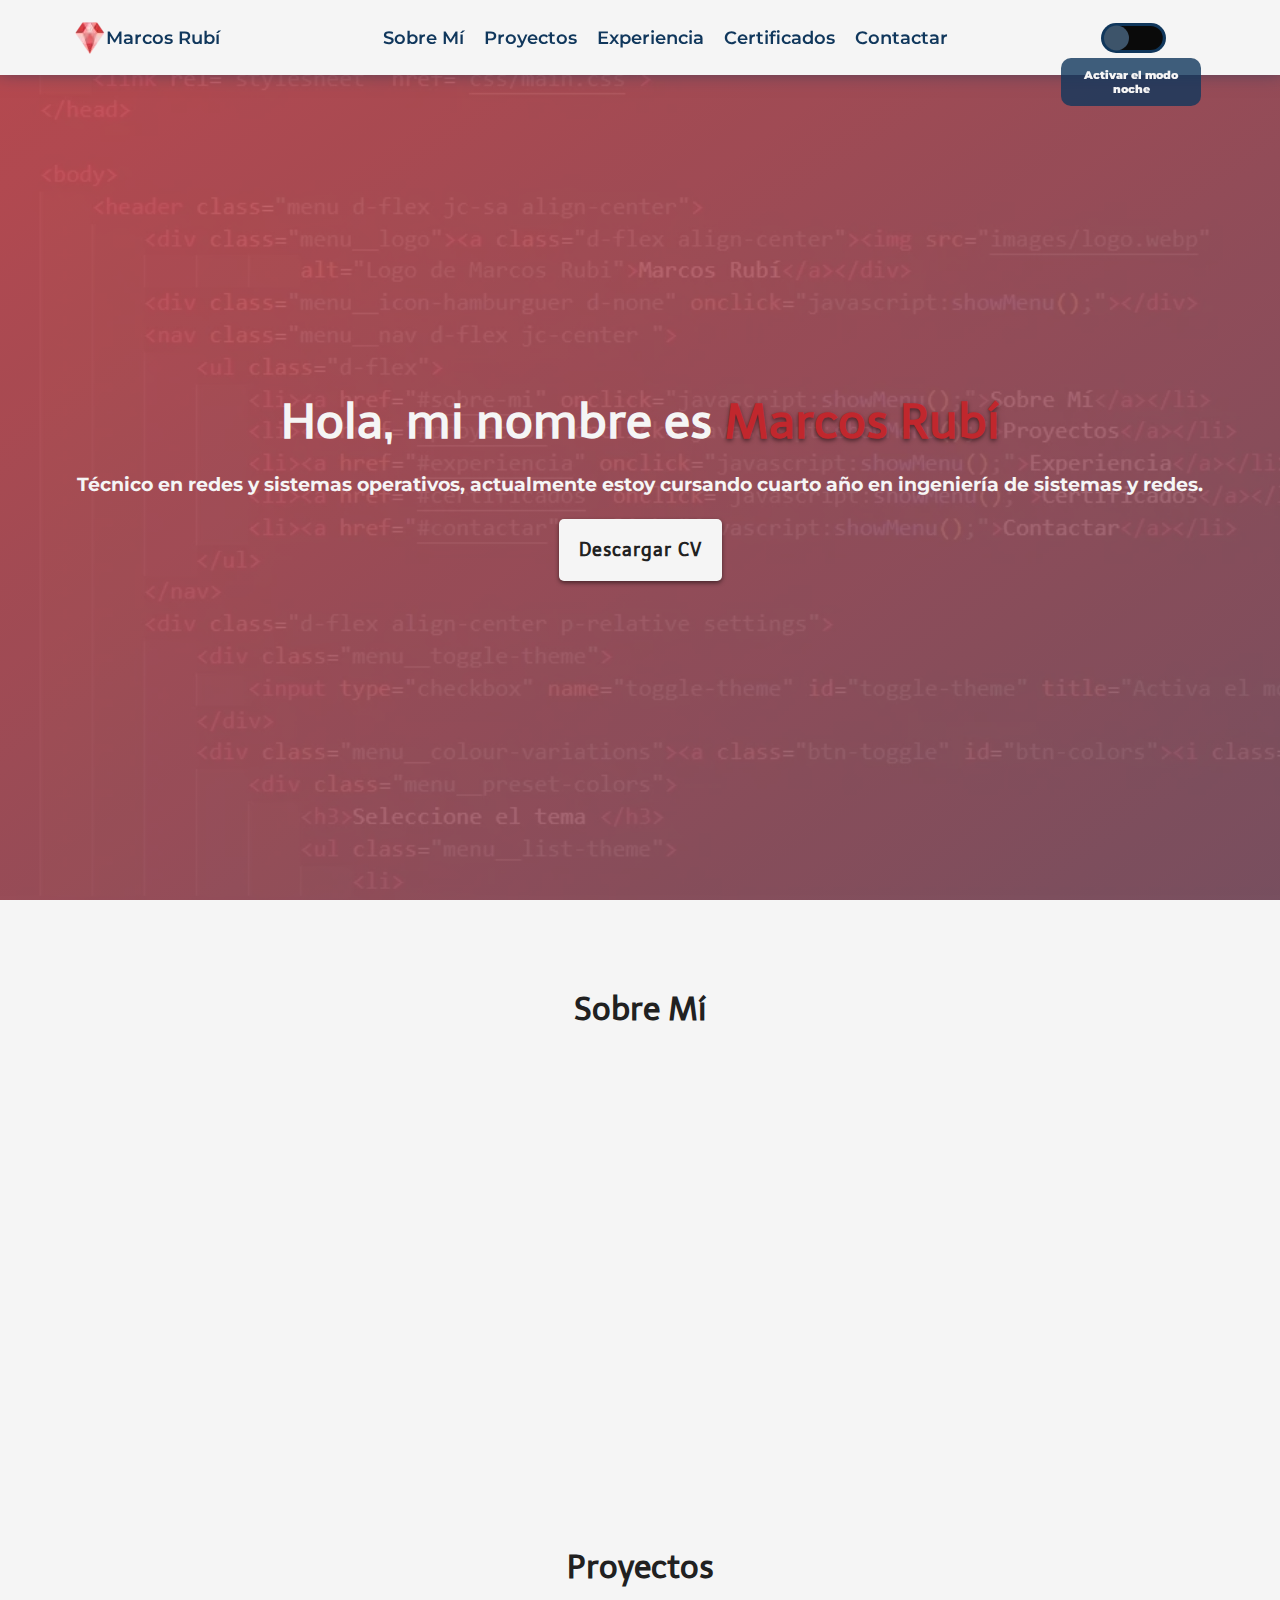
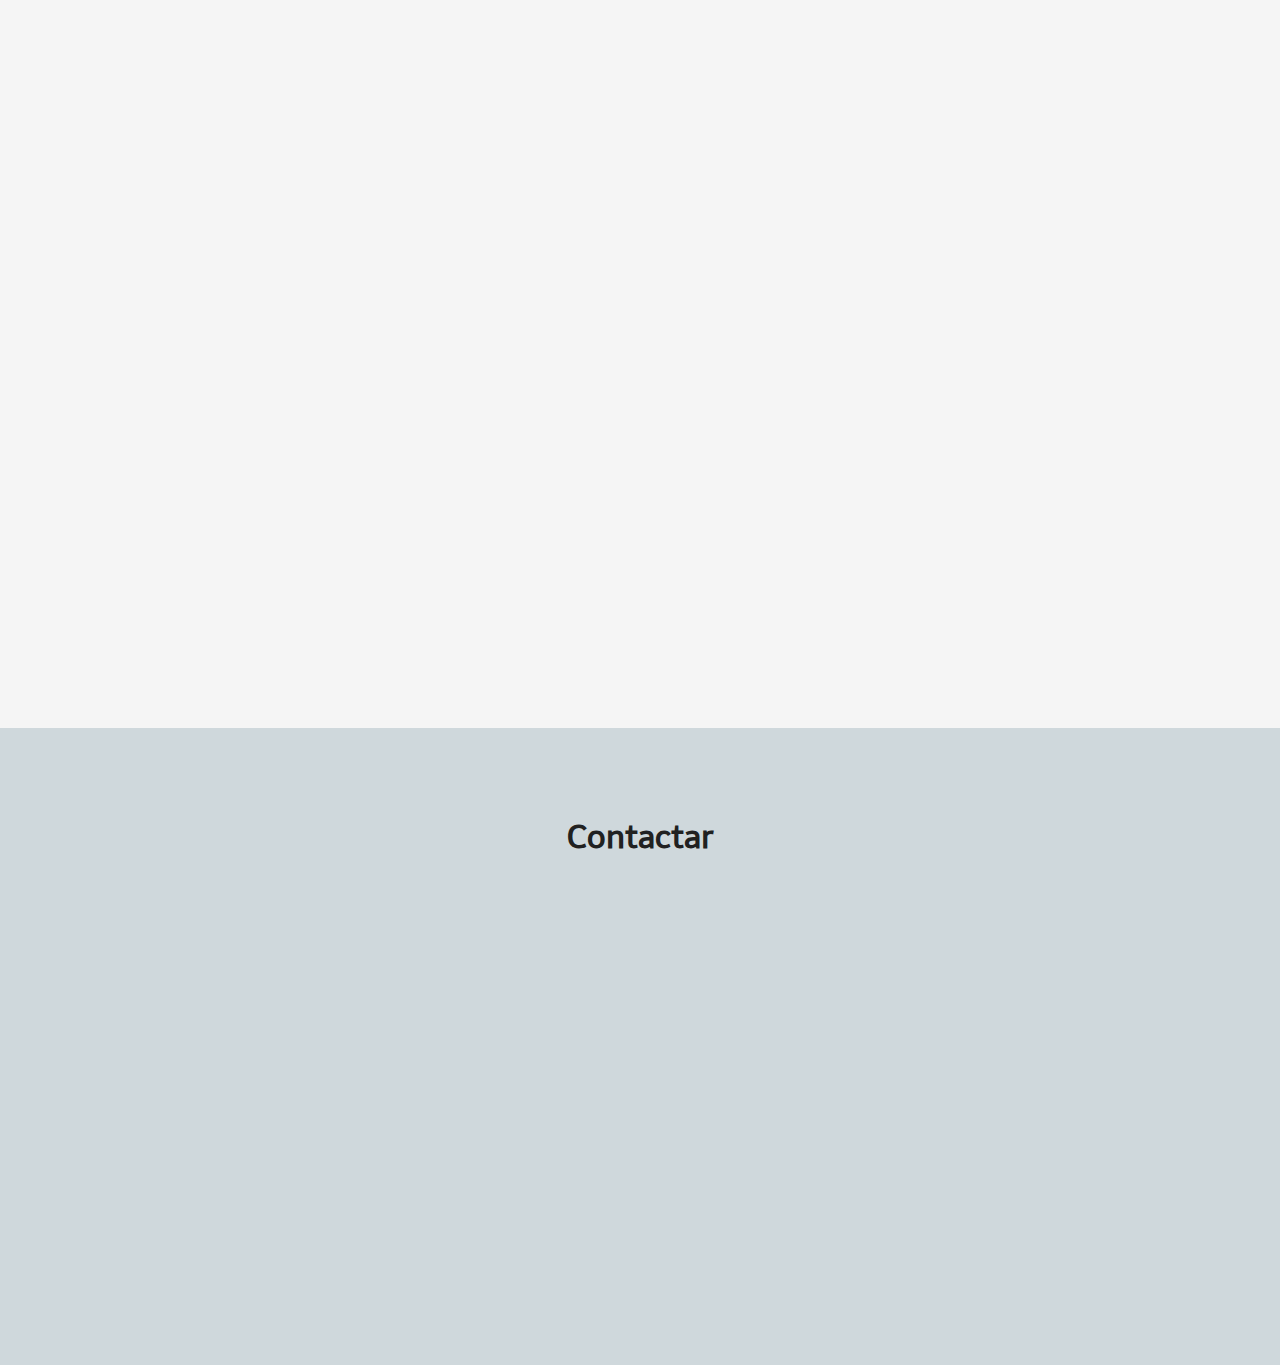
==== commit a13c3142: "Agregrando proyecto crowdfunding" ====
--- a/index.html
+++ b/index.html
@@ -1,342 +1,299 @@
 <!DOCTYPE html>
 <html lang="es" data-theme="default-light">
-
-<head>
-  <meta charset="UTF-8">
-  <meta http-equiv="X-UA-Compatible" content="IE=edge">
-  <meta name="viewport" content="width=device-width, initial-scale=1.0">
-  <meta property="og:type" content="website">
-  <meta property="og:title" content="Portafolio De Marcos Rubí">
-  <meta property="og:description"
-    content="Técnico en sistemas operativos y redes. Estudiante de cuarto año en ingeniería de sistemas y redes">
-  <meta property="og:image" content="images/og_image.webp">
-  <meta property="og:image:width" content="1200">
-  <meta property="og:image:height" content="630">
-  <meta property="og:url" content="https://mrubi.vercel.app/">
-  <meta property="og:site_name" content="Portafolio de Marcos Rubí">
-  <meta name="twitter:card" content="summary">
-  <meta name="twitter:creator" content="@Fuhrer_RD">
-  <meta name="description" content="Portafolio personal de Marcos Rubí">
-  <meta name="keywords" content="Portafolio, Marcos Rubi, Técnico, ingeniero, sistemas, desarrollador web, programador">
-  <meta name="author" content="Marcos Rubí">
-  <link rel="shortcut icon" href="images/favicon.ico" type="image/x-icon">
-  <title>Portafolio ~ Marcos Rubí</title>
-  <script async src="https://kit.fontawesome.com/e52e3f7d8f.js" crossorigin="anonymous"></script>
-  <link rel="preconnect" href="https://fonts.googleapis.com">
-  <link rel="preconnect" href="https://fonts.gstatic.com" crossorigin>
-  <link async href="https://fonts.googleapis.com/css2?family=Montserrat:wght@300&amp;family=Telex&amp;display=swap"
-    rel="stylesheet" crossorigin="anonymous">
-  <link rel="stylesheet" href="css/main.min.css">
-</head>
-
-<body>
-  <main id="effect-blur">
-    <header class="menu">
-      <div class="container d-flex jc-sb align-center">
-        <div class="menu__logo"><a class="d-flex align-center" id="top"><img src="images/logo.webp"
-              alt="Logo de Marcos Rubi">Marcos Rubí</a></div>
-        <div class="menu__icon-hamburguer" onclick="javascript:showMenu();"></div>
-        <nav class="menu__nav">
-          <ul class="d-flex">
-            <li><a href="#sobre-mi" onclick="javascript:showMenu();" id="nav_sobre-mi">Sobre Mí</a></li>
-            <li><a href="#proyectos" onclick="javascript:showMenu();" id="nav_proyectos">Proyectos</a></li>
-            <li><a href="#experiencia" onclick="javascript:showMenu();" id="nav_experiencia">Experiencia</a></li>
-            <li><a href="#certificados" onclick="javascript:showMenu();" id="nav_certificados">Certificados</a></li>
-            <li><a href="#contactar" onclick="javascript:showMenu();" id="nav_contactar">Contactar</a></li>
+  <head>
+    <meta charset="UTF-8">
+    <meta http-equiv="X-UA-Compatible" content="IE=edge">
+    <meta name="viewport" content="width=device-width, initial-scale=1.0">
+    <meta property="og:type" content="website">
+    <meta property="og:title" content="Portafolio De Marcos Rubí">
+    <meta property="og:description" content="Técnico en sistemas operativos y redes. Estudiante de cuarto año en ingeniería de sistemas y redes">
+    <meta property="og:image" content="images/og_image.webp">
+    <meta property="og:image:width" content="1200">
+    <meta property="og:image:height" content="630">
+    <meta property="og:url" content="https://mrubi.vercel.app/">
+    <meta property="og:site_name" content="Portafolio de Marcos Rubí">
+    <meta name="twitter:card" content="summary">
+    <meta name="twitter:creator" content="@Fuhrer_RD">
+    <meta name="description" content="Portafolio personal de Marcos Rubí">
+    <meta name="keywords" content="Portafolio, Marcos Rubi, Técnico, ingeniero, sistemas, desarrollador web, programador">
+    <meta name="author" content="Marcos Rubí">
+    <link rel="shortcut icon" href="images/favicon.ico" type="image/x-icon">
+    <title>Portafolio ~ Marcos Rubí</title>
+    <script async src="https://kit.fontawesome.com/e52e3f7d8f.js" crossorigin="anonymous"></script>
+    <link rel="preconnect" href="https://fonts.googleapis.com">
+    <link rel="preconnect" href="https://fonts.gstatic.com" crossorigin>
+    <link async href="https://fonts.googleapis.com/css2?family=Montserrat:wght@300&amp;family=Telex&amp;display=swap" rel="stylesheet" crossorigin="anonymous">
+    <link rel="stylesheet" href="css/main.min.css">
+  </head>
+  <body>
+    <main id="effect-blur">
+      <header class="menu">
+        <div class="container d-flex jc-sb align-center">
+          <div class="menu__logo"><a class="d-flex align-center" id="top"><img src="images/logo.webp" alt="Logo de Marcos Rubi">Marcos Rubí</a></div>
+          <div class="menu__icon-hamburguer" onclick="javascript:showMenu();"></div>
+          <nav class="menu__nav">
+            <ul class="d-flex">
+              <li><a href="#sobre-mi" onclick="javascript:showMenu();" id="nav_sobre-mi">Sobre Mí</a></li>
+              <li><a href="#proyectos" onclick="javascript:showMenu();" id="nav_proyectos">Proyectos</a></li>
+              <li><a href="#experiencia" onclick="javascript:showMenu();" id="nav_experiencia">Experiencia</a></li>
+              <li><a href="#certificados" onclick="javascript:showMenu();" id="nav_certificados">Certificados</a></li>
+              <li><a href="#contactar" onclick="javascript:showMenu();" id="nav_contactar">Contactar</a></li>
+            </ul>
+          </nav>
+          <div class="d-flex align-center p-relative settings">
+            <div class="menu__toggle">
+              <input type="checkbox" name="toggle-theme" id="toggle-theme"><i class="fa fa-moon"></i><i class="fa fa-sun"></i>
+              <label class="title" for="toggle-theme">
+                 Activar el modo noche</label>
+            </div>
+            <div class="menu__colour-variations"><a class="btn-toggle" id="btn-colors"><i class="fas fa-cog"></i></a>
+              <div class="menu__preset-colors p-absolute">
+                <h3>Seleccione el tema </h3>
+                <ul class="menu__list-theme">
+                  <li> 
+                    <div onclick="javascript:changeTheme('default');"><span class="theme-color" style="background:#10375c;"> </span><span class="theme-color" style="background:#c1272d;"> </span></div>
+                  </li>
+                  <li> 
+                    <div onclick="javascript:changeTheme('blue');"><span class="theme-color" style="background:#3959a2;"> </span><span class="theme-color" style="background:#a8dbd2;"> </span></div>
+                  </li>
+                  <li> 
+                    <div onclick="javascript:changeTheme('yellow');"><span class="theme-color" style="background:#09c0fa;"> </span><span class="theme-color" style="background:#ffb647;"> </span></div>
+                  </li>
+                  <li> 
+                    <div onclick="javascript:changeTheme('green');"><span class="theme-color" style="background:#35858b;"> </span><span class="theme-color" style="background:#4fbdba;"></span></div>
+                  </li>
+                </ul>
+                <h3>Alto contraste </h3>
+                <div class="menu__toggle contrast">
+                  <input type="checkbox" name="toggle-contrast" id="toggle-contrast"><span class="left">No</span><span class="right">Si</span>
+                </div>
+              </div>
+            </div>
+          </div>
+        </div>
+      </header>
+      <div class="hero d-flex align-center bg-gradient">
+        <div class="hero__bg p-absolute"></div>
+        <div class="hero__content container">
+          <h1>Hola, mi nombre es <span>Marcos Rubí</span></h1>
+          <p><strong>Técnico en redes y sistemas operativos, actualmente estoy cursando cuarto año en ingeniería de sistemas y redes.</strong></p><a class="btn btn-primary not-allowed" download="CV-Marcos_Rubi"><span>Descargar CV</span></a>
+        </div>
+      </div>
+      <section class="sobre-mi container py-3" id="sobre-mi">
+        <h2 class="text-center">Sobre Mí</h2>
+        <div class="d-flex">
+          <div class="sobre-mi__description f-basis p-relative">
+            <h3>Marcos Daniel Rubí Hernández </h3>
+            <p>Durante mi proceso de estudiante, he tenido la ocasión de ampliar mis conocimientos y los cursos que he realizado en internet me han ofrecido la oportunidad de profundizar en diferentes áreas sobre el desarrollo web, que considero de especial valía para poder trabajar en una empresa. Además, considero que yo podría aportarles la pasión y el entusiasmo por el trabajo bien hecho, responsabilidad, habilidades y conocimientos.</p>
+            <p>Me gustaría poder ampliar mi perfil como candidato en una entrevista personal. Por este motivo, estaré disponible en mis redes sociales y por correo electrónico en el apartado de contactar</p>
+            <p>Queda a su disposición y le saluda atentamente <span>Marcos Rubí</span></p>
+          </div>
+          <div class="sobre-mi__skills f-basis p-relative">
+            <h3>Habilidades</h3>
+            <div class="progress" id="progress_1" data-percent="95">
+              <div class="progress__item d-flex">
+                <h4>HTML</h4>
+                <div Class="progress__item-bar p-absolute">
+                  <div class="progress__item-progressing"></div>
+                </div>
+                <p class="progress__item-percent p-absolute">0%</p>
+              </div>
+            </div>
+            <div class="progress" id="progress_2" data-percent="85">
+              <div class="progress__item d-flex">
+                <h4>CSS</h4>
+                <div Class="progress__item-bar p-absolute">
+                  <div class="progress__item-progressing"></div>
+                </div>
+                <p class="progress__item-percent p-absolute">0%</p>
+              </div>
+            </div>
+            <div class="progress" id="progress_3" data-percent="70">
+              <div class="progress__item d-flex">
+                <h4>JavaScript</h4>
+                <div Class="progress__item-bar p-absolute">
+                  <div class="progress__item-progressing"></div>
+                </div>
+                <p class="progress__item-percent p-absolute">0%</p>
+              </div>
+            </div>
+            <div class="progress" id="progress_4" data-percent="60">
+              <div class="progress__item d-flex">
+                <h4>PHP</h4>
+                <div Class="progress__item-bar p-absolute">
+                  <div class="progress__item-progressing"></div>
+                </div>
+                <p class="progress__item-percent p-absolute">0%</p>
+              </div>
+            </div>
+            <div class="progress" id="progress_5" data-percent="50">
+              <div class="progress__item d-flex">
+                <h4>GIT</h4>
+                <div Class="progress__item-bar p-absolute">
+                  <div class="progress__item-progressing"></div>
+                </div>
+                <p class="progress__item-percent p-absolute">0%</p>
+              </div>
+            </div>
+            <div class="progress" id="progress_6" data-percent="50">
+              <div class="progress__item d-flex">
+                <h4>MySQL</h4>
+                <div Class="progress__item-bar p-absolute">
+                  <div class="progress__item-progressing"></div>
+                </div>
+                <p class="progress__item-percent p-absolute">0%</p>
+              </div>
+            </div>
+          </div>
+        </div>
+      </section>
+      <section class="proyectos container py-3" id="proyectos">
+        <h2 class="text-center">Proyectos</h2>
+        <nav class="menu-projects p-relative">
+          <ul class="d-flex jc-center f-wrap">
+            <li class="m-1">
+              <button class="btn btn-secondary w-120 jc-center align-center active" onclick="javascript:filterProjectsByCateg('Todos');"><span>Todos</span></button>
+            </li>
+            <li class="m-1">
+              <button class="btn btn-secondary w-120 jc-center align-center" onclick="javascript:filterProjectsByCateg('Maquetaciones');"><span>Maquetaciones</span></button>
+            </li>
+            <li class="m-1">
+              <button class="btn btn-secondary w-120 jc-center align-center" onclick="javascript:filterProjectsByCateg('Bootstrap');"><span>Bootstrap</span></button>
+            </li>
+            <li class="m-1">
+              <button class="btn btn-secondary w-120 jc-center align-center" onclick="javascript:filterProjectsByCateg('PHP');"><span>PHP</span></button>
+            </li>
           </ul>
         </nav>
-        <div class="d-flex align-center p-relative settings">
-          <div class="menu__toggle">
-            <input type="checkbox" name="toggle-theme" id="toggle-theme"><i class="fa fa-moon"></i><i
-              class="fa fa-sun"></i>
-            <label class="title" for="toggle-theme">
-              Activar el modo noche</label>
-          </div>
-          <div class="menu__colour-variations"><a class="btn-toggle" id="btn-colors"><i class="fas fa-cog"></i></a>
-            <div class="menu__preset-colors p-absolute">
-              <h3>Seleccione el tema </h3>
-              <ul class="menu__list-theme">
-                <li>
-                  <div onclick="javascript:changeTheme('default');"><span class="theme-color"
-                      style="background:#10375c;"> </span><span class="theme-color" style="background:#c1272d;"> </span>
-                  </div>
-                </li>
-                <li>
-                  <div onclick="javascript:changeTheme('blue');"><span class="theme-color" style="background:#3959a2;">
-                    </span><span class="theme-color" style="background:#a8dbd2;"> </span></div>
-                </li>
-                <li>
-                  <div onclick="javascript:changeTheme('yellow');"><span class="theme-color"
-                      style="background:#09c0fa;"> </span><span class="theme-color" style="background:#ffb647;"> </span>
-                  </div>
-                </li>
-                <li>
-                  <div onclick="javascript:changeTheme('green');"><span class="theme-color" style="background:#35858b;">
-                    </span><span class="theme-color" style="background:#4fbdba;"></span></div>
-                </li>
+        <div class="d-grid divProjects" id="divProjects"></div>
+        <div class="d-flex jc-center f-wrap " id="btn-projects">
+          <button class="btn btn-primary m-2 w-200" id="btnShowMore"><span>Mostrar más </span></button>
+          <button class="btn btn-secondary m-2 w-200" id="btnShowLess"><span>Mostrar menos</span></button>
+        </div>
+      </section>
+      <section class="experiencia container py-3" id="experiencia">
+        <h2 class="text-center">Experiencia </h2>
+        <div class="experiencia__item d-flex jc-center align-center f-wrap">
+          <div class="experiencia__date">
+            <h3>Soporte Técnico </h3>
+            <p>01 Nov 2018 ~ 10 Dic 2018</p>
+          </div>
+          <div class="experiencia__content">
+            <h3>Calvo Conservas S.A de C.V</h3>
+            <p><strong>Prácticas profesionales</strong> realizando actividades como mantenimiento preventivo en computadoras, instalación de sistemas operativos y automatización de procesos en excel.</p>
+          </div>
+        </div>
+        <div class="experiencia__item d-flex jc-center align-center f-wrap">
+          <div class="experiencia__content">
+            <h3>Instituciones Públicas De Educación En La Zona Oriental De El Salvador</h3>
+            <p><strong>Proyección Social</strong> realizando mantenimiento en computadoras de las instituciones públicas de educación en la zona oriental de El Salvador..</p>
+          </div>
+          <div class="experiencia__date">
+            <h3>Soporte Técnico </h3>
+            <p>07 Jun 2017 ~ 07 Jul 2017</p>
+          </div>
+        </div>
+      </section>
+      <section class="certificados container py-3" id="certificados">
+        <h2 class="text-center">Certificados</h2>
+        <div class="d-grid" id="divCertificates"><div data-iframe-width="150" data-iframe-height="270" data-share-badge-id="3222fd4b-97b2-4671-822d-7a1311994dde" data-share-badge-host="https://www.credly.com"></div><script type="text/javascript" async src="//cdn.credly.com/assets/utilities/embed.js"></script></div>
+      </section>
+      <section class="contactar" id="contactar">
+        <footer class="container py-3">
+          <h2 class="text-center">Contactar</h2>
+          <div class="d-flex">
+            <div class="contactar__information p-relative">
+              <h3>Repositorios </h3>
+              <div class="d-flex contactar__link">
+                <div><i class="fab fa-github"></i></div>
+                <div>
+                  <h4>GitHub</h4><a class="link" href="https://github.com/MarcosRubi" rel="noopener noreferrer" target="_blank">Visitar </a>
+                </div>
+              </div>
+              <div class="d-flex contactar__link">
+                <div><i class="fa fa-code"></i></div>
+                <div>
+                  <h4>Frontend Mentor</h4><a class="link" href="https://www.frontendmentor.io/profile/MarcosRubi" rel="noopener noreferrer" target="_blank">Visitar </a>
+                </div>
+              </div>
+              <div class="d-flex contactar__link">
+                <div><i class="fa fa-codepen"></i></div>
+                <div>
+                  <h4>Codepen</h4><a class="link" href="https://codepen.io/Marcos_Rubi" rel="noopener noreferrer" target="_blank">Visitar </a>
+                </div>
+              </div>
+            </div>
+            <div class="contactar__social p-relative">
+              <h3>Redes sociales</h3>
+              <ul>
+                <li><a class="link" href="https://www.linkedin.com/in/marcos-rubi/" rel="noopener noreferrer" target="_blank"><i class="fab fa-linkedin-in">
+                      <label>LinkedIn</label></i></a></li>
+                <li><a class="link" href="https://www.facebook.com/MarcosRubi07" rel="noopener noreferrer" target="_blank"><i class="fa fa-facebook-f">
+                      <label>Facebook</label></i></a></li>
+                <li><a class="link" href="https://www.instagram.com/marcos_rubi_07/" rel="noopener noreferrer" target="_blank"><i class="fa fa-instagram">
+                      <label>Instagram</label></i></a></li>
+                <li><a class="link" href="https://twitter.com/Fuhrer_RD" rel="noopener noreferrer" target="_blank"><i class="fa fa-twitter">
+                      <label>Twitter</label></i></a></li>
               </ul>
-              <h3>Alto contraste </h3>
-              <div class="menu__toggle contrast">
-                <input type="checkbox" name="toggle-contrast" id="toggle-contrast"><span class="left">No</span><span
-                  class="right">Si</span>
-              </div>
-            </div>
-          </div>
-        </div>
-      </div>
-    </header>
-    <div class="hero d-flex align-center bg-gradient">
-      <div class="hero__bg p-absolute"></div>
-      <div class="hero__content container">
-        <h1>Hola, mi nombre es <span>Marcos Rubí</span></h1>
-        <p><strong>Técnico en redes y sistemas operativos, actualmente estoy cursando cuarto año en ingeniería de
-            sistemas y redes.</strong></p><a class="btn btn-primary not-allowed"
-          download="CV-Marcos_Rubi"><span>Descargar CV</span></a>
+            </div>
+            <div class="contactar__form p-relative">
+              <h3>Enviar correo</h3>
+              <form action="https://formsubmit.io/send/danielhernandez9980@gmail.com" id="formContact">
+                <div class="input-group">
+                  <input type="text" name="txtNombre" id="txtNombre" required=""><span><i class="fa fa-user"></i></span>
+                  <label for="txtName">Nombre </label>
+                </div>
+                <div class="input-group">
+                  <input type="email" name="txtEmail" id="txtEmail" required=""><span><i class="fa fa-envelope"></i></span>
+                  <label for="txtEmail">Email </label>
+                </div>
+                <div class="input-group">
+                  <textarea name="txtMensaje" id="txtMessage" required=""></textarea><span><i class="fa fa-comment"></i></span>
+                  <label for="txtMessage">Mensaje </label>
+                </div>
+                <button class="btn btn-primary w-200 jc-center align-center" type="submit"><span>Enviar mensaje</span></button>
+              </form>
+            </div>
+          </div>
+        </footer>
+      </section>
+    </main>
+    <div class="modal text-center container" id="modal-project">
+      <div class="d-flex jc-end" onclick="javascript:closeModal()">
+        <button class="btn btn-secondary"><span>X</span></button>
+      </div>
+      <hr>
+      <div class="modal__content">
+        <h2> </h2>
+        <p id="description"> </p>
+        <div class="d-flex jc-center"><img src="images/projects/bg_charity.webp" alt="Portada del proyecto Charity creado por Marcos Rubí"></div>
+        <div class="d-flex jc-center f-wrap"><a class="btn btn-primary w-200 jc-center align-center m-1" href="#" target="_blank" id="btnUrlCode" onclick="javascript:closeModal()"><span>Ver Código </span></a><a class="btn btn-secondary w-200 jc-center align-center m-1" href="#" target="_blank" id="btnUrlDemo" onclick="javascript:closeModal()"><span>Ver Demo </span></a></div>
+        <div id="modal__content--info">
+          <h4>Principales dificultades en su elaboración.</h4>
+          <p id="dificulties"></p>
+          <h4>Aprendizaje obtenido </h4>
+          <p id="learning"> </p>
+        </div>
+        <ul>
+          <li><strong>Tiempo de elaboración: </strong> <label id="date"></label>  </li>
+          <li><strong>Tecnología empleada: </strong><label id="languages"></label></li>
+        </ul>
+      </div>
+      <hr>
+      <div class="d-flex jc-end" onclick="javascript:closeModal()">
+        <button class="btn btn-primary"><span>Cerrar  </span></button>
       </div>
     </div>
-    <section class="sobre-mi container py-3" id="sobre-mi">
-      <h2 class="text-center">Sobre Mí</h2>
-      <div class="d-flex">
-        <div class="sobre-mi__description f-basis p-relative">
-          <h3>Marcos Daniel Rubí Hernández </h3>
-          <p>Durante mi proceso de estudiante, he tenido la ocasión de ampliar mis conocimientos y los cursos que he
-            realizado en internet me han ofrecido la oportunidad de profundizar en diferentes áreas sobre el desarrollo
-            web, que considero de especial valía para poder trabajar en una empresa. Además, considero que yo podría
-            aportarles la pasión y el entusiasmo por el trabajo bien hecho, responsabilidad, habilidades y
-            conocimientos.</p>
-          <p>Me gustaría poder ampliar mi perfil como candidato en una entrevista personal. Por este motivo, estaré
-            disponible en mis redes sociales y por correo electrónico en el apartado de contactar</p>
-          <p>Queda a su disposición y le saluda atentamente <span>Marcos Rubí</span></p>
-        </div>
-        <div class="sobre-mi__skills f-basis p-relative">
-          <h3>Habilidades</h3>
-          <div class="progress" id="progress_1" data-percent="95">
-            <div class="progress__item d-flex">
-              <h4>HTML</h4>
-              <div Class="progress__item-bar p-absolute">
-                <div class="progress__item-progressing"></div>
-              </div>
-              <p class="progress__item-percent p-absolute">0%</p>
-            </div>
-          </div>
-          <div class="progress" id="progress_2" data-percent="85">
-            <div class="progress__item d-flex">
-              <h4>CSS</h4>
-              <div Class="progress__item-bar p-absolute">
-                <div class="progress__item-progressing"></div>
-              </div>
-              <p class="progress__item-percent p-absolute">0%</p>
-            </div>
-          </div>
-          <div class="progress" id="progress_3" data-percent="70">
-            <div class="progress__item d-flex">
-              <h4>JavaScript</h4>
-              <div Class="progress__item-bar p-absolute">
-                <div class="progress__item-progressing"></div>
-              </div>
-              <p class="progress__item-percent p-absolute">0%</p>
-            </div>
-          </div>
-          <div class="progress" id="progress_4" data-percent="60">
-            <div class="progress__item d-flex">
-              <h4>PHP</h4>
-              <div Class="progress__item-bar p-absolute">
-                <div class="progress__item-progressing"></div>
-              </div>
-              <p class="progress__item-percent p-absolute">0%</p>
-            </div>
-          </div>
-          <div class="progress" id="progress_5" data-percent="50">
-            <div class="progress__item d-flex">
-              <h4>GIT</h4>
-              <div Class="progress__item-bar p-absolute">
-                <div class="progress__item-progressing"></div>
-              </div>
-              <p class="progress__item-percent p-absolute">0%</p>
-            </div>
-          </div>
-          <div class="progress" id="progress_6" data-percent="50">
-            <div class="progress__item d-flex">
-              <h4>MySQL</h4>
-              <div Class="progress__item-bar p-absolute">
-                <div class="progress__item-progressing"></div>
-              </div>
-              <p class="progress__item-percent p-absolute">0%</p>
-            </div>
-          </div>
-        </div>
-      </div>
-    </section>
-    <section class="proyectos container py-3" id="proyectos">
-      <h2 class="text-center">Proyectos</h2>
-      <nav class="menu-projects p-relative">
-        <ul class="d-flex jc-center f-wrap">
-          <li class="m-1">
-            <button class="btn btn-secondary w-120 jc-center align-center active"
-              onclick="javascript:filterProjectsByCateg('Todos');"><span>Todos</span></button>
-          </li>
-          <li class="m-1">
-            <button class="btn btn-secondary w-120 jc-center align-center"
-              onclick="javascript:filterProjectsByCateg('Maquetaciones');"><span>Maquetaciones</span></button>
-          </li>
-          <li class="m-1">
-            <button class="btn btn-secondary w-120 jc-center align-center"
-              onclick="javascript:filterProjectsByCateg('Bootstrap');"><span>Bootstrap</span></button>
-          </li>
-          <li class="m-1">
-            <button class="btn btn-secondary w-120 jc-center align-center"
-              onclick="javascript:filterProjectsByCateg('PHP');"><span>PHP</span></button>
-          </li>
-        </ul>
-      </nav>
-      <div class="d-grid divProjects" id="divProjects"></div>
-      <div class="d-flex jc-center f-wrap " id="btn-projects">
-        <button class="btn btn-primary m-2 w-200" id="btnShowMore"><span>Mostrar más </span></button>
-        <button class="btn btn-secondary m-2 w-200" id="btnShowLess"><span>Mostrar menos</span></button>
-      </div>
-    </section>
-    <section class="experiencia container py-3" id="experiencia">
-      <h2 class="text-center">Experiencia </h2>
-      <div class="experiencia__item d-flex jc-center align-center f-wrap">
-        <div class="experiencia__date">
-          <h3>Soporte Técnico </h3>
-          <p>01 Nov 2018 ~ 10 Dic 2018</p>
-        </div>
-        <div class="experiencia__content">
-          <h3>Calvo Conservas S.A de C.V</h3>
-          <p><strong>Prácticas profesionales</strong> realizando actividades como mantenimiento preventivo en
-            computadoras, instalación de sistemas operativos y automatización de procesos en excel.</p>
-        </div>
-      </div>
-      <div class="experiencia__item d-flex jc-center align-center f-wrap">
-        <div class="experiencia__content">
-          <h3>Instituciones Públicas De Educación En La Zona Oriental De El Salvador</h3>
-          <p><strong>Proyección Social</strong> realizando mantenimiento en computadoras de las instituciones públicas
-            de educación en la zona oriental de El Salvador..</p>
-        </div>
-        <div class="experiencia__date">
-          <h3>Soporte Técnico </h3>
-          <p>07 Jun 2017 ~ 07 Jul 2017</p>
-        </div>
-      </div>
-    </section>
-    <section class="certificados container py-3" id="certificados">
-      <h2 class="text-center">Certificados</h2>
-      <div class="d-grid" id="divCertificates">
-        <div data-iframe-width="150" data-iframe-height="270" data-share-badge-id="3222fd4b-97b2-4671-822d-7a1311994dde"
-          data-share-badge-host="https://www.credly.com"></div>
-        <script type="text/javascript" async src="//cdn.credly.com/assets/utilities/embed.js"></script>
-      </div>
-    </section>
-    <section class="contactar" id="contactar">
-      <footer class="container py-3">
-        <h2 class="text-center">Contactar</h2>
-        <div class="d-flex">
-          <div class="contactar__information p-relative">
-            <h3>Información </h3>
-            <div class="d-flex contactar__link">
-              <div><i class="fa fa-codepen"></i></div>
-              <div>
-                <h4>Codepen</h4><a class="link" href="https://codepen.io/Marcos_Rubi" rel="noopener noreferrer"
-                  target="_blank">Visitar </a>
-              </div>
-            </div>
-            <div class="d-flex contactar__link">
-              <div><i class="fab fa-github"></i></div>
-              <div>
-                <h4>GitHub</h4><a class="link" href="https://github.com/MarcosRubi" rel="noopener noreferrer"
-                  target="_blank">Visitar </a>
-              </div>
-            </div>
-            <div class="d-flex contactar__link">
-              <div><i class="fa fa-map-marker-alt"></i></div>
-              <div>
-                <h4>Dirección</h4>
-                <p>La Unión, El Salvador</p>
-              </div>
-            </div>
-          </div>
-          <div class="contactar__social p-relative">
-            <h3>Redes sociales</h3>
-            <ul>
-              <li><a class="link" href="https://www.linkedin.com/in/marcos-rubi/" rel="noopener noreferrer"
-                  target="_blank"><i class="fab fa-linkedin-in">
-                    <label>LinkedIn</label></i></a></li>
-              <li><a class="link" href="https://www.facebook.com/MarcosRubi07" rel="noopener noreferrer"
-                  target="_blank"><i class="fa fa-facebook-f">
-                    <label>Facebook</label></i></a></li>
-              <li><a class="link" href="https://www.instagram.com/marcos_rubi_07/" rel="noopener noreferrer"
-                  target="_blank"><i class="fa fa-instagram">
-                    <label>Instagram</label></i></a></li>
-              <li><a class="link" href="https://twitter.com/Fuhrer_RD" rel="noopener noreferrer" target="_blank"><i
-                    class="fa fa-twitter">
-                    <label>Twitter</label></i></a></li>
-            </ul>
-          </div>
-          <div class="contactar__form p-relative">
-            <h3>Enviar correo</h3>
-            <form action="https://formsubmit.io/send/danielhernandez9980@gmail.com" id="formContact">
-              <div class="input-group">
-                <input type="text" name="txtNombre" id="txtNombre" required=""><span><i class="fa fa-user"></i></span>
-                <label for="txtName">Nombre </label>
-              </div>
-              <div class="input-group">
-                <input type="email" name="txtEmail" id="txtEmail" required=""><span><i
-                    class="fa fa-envelope"></i></span>
-                <label for="txtEmail">Email </label>
-              </div>
-              <div class="input-group">
-                <textarea name="txtMensaje" id="txtMessage" required=""></textarea><span><i
-                    class="fa fa-comment"></i></span>
-                <label for="txtMessage">Mensaje </label>
-              </div>
-              <button class="btn btn-primary w-200 jc-center align-center" type="submit"><span>Enviar
-                  mensaje</span></button>
-            </form>
-          </div>
-        </div>
-      </footer>
-    </section>
-  </main>
-  <div class="modal text-center container" id="modal-project">
-    <div class="d-flex jc-end" onclick="javascript:closeModal()">
-      <button class="btn btn-secondary"><span>X</span></button>
+    <div class="modal container p-relative" id="modal-certificate">
+      <div class="d-flex jc-end" onclick="javascript:closeModal()">
+        <button class="btn btn-secondary"><span>X</span></button>
+      </div>
+      <div class="img p-relative"><img src="" alt="Certificado de Marcos Rubí">
+        <button class="p-absolute arrow arrow-left" data-id=""><i class="fas fa-chevron-left"></i></button>
+        <button class="p-absolute arrow arrow-right" data-id=""><i class="fas fa-chevron-right"></i></button>
+      </div>
     </div>
-    <hr>
-    <div class="modal__content">
-      <h2> </h2>
-      <p id="description"> </p>
-      <div class="d-flex jc-center"><img src="images/projects/bg_charity.webp"
-          alt="Portada del proyecto Charity creado por Marcos Rubí"></div>
-      <div class="d-flex jc-center f-wrap"><a class="btn btn-primary w-200 jc-center align-center m-1" href="#"
-          target="_blank" id="btnUrlCode"><span>Ver Código </span></a><a
-          class="btn btn-secondary w-200 jc-center align-center m-1" href="#" target="_blank" id="btnUrlDemo"><span>Ver
-            Demo </span></a></div>
-      <h4>Principales dificultades en su elaboración.</h4>
-      <p id="dificulties"></p>
-      <h4>Aprendizaje obtenido </h4>
-      <p id="learning"> </p>
-      <ul>
-        <li><strong>Tiempo de elaboración: </strong> <label id="date"></label> </li>
-        <li><strong>Tecnología empleada: </strong><label id="languages"></label></li>
-      </ul>
-    </div>
-    <hr>
-    <div class="d-flex jc-end" onclick="javascript:closeModal()">
-      <button class="btn btn-primary"><span>Cerrar </span></button>
-    </div>
-  </div>
-  <div class="modal container p-relative" id="modal-certificate">
-    <div class="d-flex jc-end" onclick="javascript:closeModal()">
-      <button class="btn btn-secondary"><span>X</span></button>
-    </div>
-    <div class="img p-relative"><img src="" alt="Certificado de Marcos Rubí">
-      <button class="p-absolute arrow arrow-left" data-id=""><i class="fas fa-chevron-left"></i></button>
-      <button class="p-absolute arrow arrow-right" data-id=""><i class="fas fa-chevron-right"></i></button>
-    </div>
-  </div>
-  <div id="script"></div>
-  <script src="js/scripts.min.js"> </script>
-</body>
-
+    <div id="script"></div>
+    <script src="js/scripts.min.js"> </script>
+  </body>
 </html>--- a/css/main.min.css
+++ b/css/main.min.css
@@ -1 +1 @@
-[data-theme=default-light]{--bg-color:#f5f5f5;--text-color:#212121;--color-link:rgba(16,55,92,1);--color-hover:rgba(193,39,45,1);--color-link-alpha:rgba(16,55,92,0.8);--color-hover-alpha:rgba(193,39,45,0.8);--bg-footer:rgb(207,216,220);--font-title:"Telex",sans-serif}[data-theme=default-dark]{--bg-color:#212121;--text-color:#f5f5f5;--color-link:rgb(101,182,248);--color-hover:rgba(239,154,154,1);--color-link-alpha:rgba(144,202,249,0.8);--color-hover-alpha:rgba(239,154,154,0.8);--bg-footer:rgb(55,71,79);--font-title:"Telex",sans-serif}[data-theme=blue-light]{--bg-color:#f5f5f5;--text-color:#212121;--color-link:rgba(57,89,162,1);--color-hover:rgba(105,160,150,1);--color-link-alpha:rgba(57,89,162,0.8);--color-hover-alpha:rgba(105,160,150,0.8);--bg-footer:rgb(207,216,220);--font-title:"Telex",sans-serif}[data-theme=blue-dark]{--bg-color:#212121;--text-color:#f5f5f5;--color-link:rgba(75,117,212,1);--color-hover:rgba(168,219,210,1);--color-link-alpha:rgba(75,117,212,0.8);--color-hover-alpha:rgba(168,219,210,0.8);--bg-footer:rgb(55,71,79);--font-title:"Telex",sans-serif}[data-theme=yellow-light]{--bg-color:#f5f5f5;--text-color:#212121;--color-link:rgba(10,168,216,1);--color-hover:rgba(255,182,71,1);--color-link-alpha:rgba(10,168,216,0.8);--color-hover-alpha:rgba(255,182,71,0.8);--bg-footer:rgb(207,216,220);--font-title:"Telex",sans-serif}[data-theme=yellow-dark]{--bg-color:#212121;--text-color:#f5f5f5;--color-link:rgb(41,193,240);--color-hover:rgba(248,221,179,1);--color-link-alpha:rgba(56,205,250,0.8);--color-hover-alpha:rgba(248,221,179,0.8);--bg-footer:rgb(55,71,79);--font-title:"Telex",sans-serif}[data-theme=green-light]{--bg-color:#f5f5f5;--text-color:#212121;--color-link:rgba(53,133,139,1);--color-hover:rgba(2,90,92,1);--color-link-alpha:rgba(53,133,139,0.8);--color-hover-alpha:rgba(2,90,92,0.8);--bg-footer:rgb(207,216,220);--font-title:"Telex",sans-serif}[data-theme=green-dark]{--bg-color:#212121;--text-color:#f5f5f5;--color-link:rgba(68,173,180,1);--color-hover:rgba(174,254,255,1);--color-link-alpha:rgba(68,173,180,0.8);--color-hover-alpha:rgba(174,254,255,0.8);--bg-footer:rgb(55,71,79);--font-title:"Telex",sans-serif}*{margin:0;padding:0;-webkit-box-sizing:border-box;box-sizing:border-box;scroll-behavior:smooth}body{font-size:18px;color:var(--text-color);background:var(--bg-color);font-family:"Montserrat",sans-serif;-webkit-transition:all 500ms;transition:all 500ms;overflow-x:hidden}::-webkit-scrollbar{width:12px}::-webkit-scrollbar-thumb{background:-webkit-gradient(linear,left top,left bottom,from(transparent),color-stop(var(--color-hover-alpha)),to(var(--color-hover)));background:linear-gradient(transparent,var(--color-hover-alpha),var(--color-hover));border-radius:6px}h2{font-size:2rem}h3{font-size:1.5rem}h4{font-size:1.1rem}h1,h2,h3,h4,span{font-family:var(--font-title)}ul{list-style:none}a{color:var(--color-link);padding:5px 10px;text-decoration:none;cursor:pointer;-webkit-transition:all 500ms;transition:all 500ms}a.link:hover{color:var(--color-hover)}i{font-size:1.6rem}span{color:var(--color-hover)}header.menu{position:fixed;width:100%;-webkit-box-shadow:0px -10px 20px 3px var(--color-link);box-shadow:0px -10px 20px 3px var(--color-link);-webkit-animation:toBottom 0.5s ease-in-out;animation:toBottom 0.5s ease-in-out}header.menu>div{height:75px;-webkit-box-pack:justify;-ms-flex-pack:justify;justify-content:space-between}.container{max-width:1200px;width:90%;margin:0px auto}.blur{-webkit-filter:blur(10px);filter:blur(10px);-webkit-box-shadow:10px 10px 100px 100px var(--text-color) inset;box-shadow:10px 10px 100px 100px var(--text-color) inset;opacity:0.2;overflow:hidden}.text-center{text-align:center}.d-flex{display:-webkit-box;display:-ms-flexbox;display:flex}.jc-center{-webkit-box-pack:center;-ms-flex-pack:center;justify-content:center}.jc-end{-webkit-box-pack:end;-ms-flex-pack:end;justify-content:end}.align-center{-webkit-box-align:center;-ms-flex-align:center;align-items:center}.f-wrap{-ms-flex-wrap:wrap;flex-wrap:wrap}.p-relative{position:relative}.p-absolute{position:absolute}.m-2{margin:10px}.m-1{margin:5px}.py-3{padding-top:90px;padding-bottom:30px}.btn{position:relative;display:-webkit-inline-box;display:-ms-inline-flexbox;display:inline-flex;padding:15px 20px;border-radius:5px;border:none;cursor:pointer;overflow:hidden;-webkit-transition:300ms ease all;transition:300ms ease all}.btn span{position:relative;font-weight:900;pointer-events:none;z-index:5;color:var(--bg-color)}.btn:after{content:"";position:absolute;top:50%;left:50%;border-radius:100px;width:1px;height:1px;z-index:1;-webkit-transition:300ms ease-in-out all;transition:300ms ease-in-out all}.btn:hover:after{-webkit-transform:scale(230);transform:scale(230)}.btn-primary{background:var(--color-link-alpha)}.btn-primary:hover:after{background:var(--color-link)}.btn-secondary{background:var(--bg-color);border:2px solid var(--color-hover-alpha)}.btn-secondary span{color:var(--text-color)}.btn-secondary:hover span{color:var(--bg-color)}.btn-secondary:hover:after{background:var(--color-hover-alpha)}.btn-secondary.active{background:var(--color-hover-alpha)}.btn-secondary.active span{color:var(--bg-color)}.btn-toggle{padding:10px;margin-left:30px;cursor:pointer}.f-basis{-webkit-box-flex:1;-ms-flex-positive:1;flex-grow:1;-ms-flex-preferred-size:50%;flex-basis:50%}.bg-gradient{width:100%;height:100%;background:-webkit-gradient(linear,right bottom,left top,from(var(--color-link-alpha)),to(var(--color-hover-alpha)));background:linear-gradient(to top left,var(--color-link-alpha) 0%,var(--color-hover-alpha) 100%);background-size:200% 200%;-webkit-animation:movinGradient 5s linear infinite alternate;animation:movinGradient 5s linear infinite alternate;-webkit-transition:all 500ms;transition:all 500ms}.w-200{width:200px;height:60px}.w-120{width:120px;height:60px}.not-allowed{cursor:not-allowed}iframe{width:350px!important}.title{background:var(--color-link-alpha);color:#f5f5f5;position:absolute;top:35px;width:140px;left:-40px;font-size:0.7rem;padding:5px 5px 10px 5px;border-radius:10px;opacity:1;text-align:center;-webkit-transition:1s;transition:1s;font-weight:900;cursor:pointer}.title i{display:-webkit-box;display:-ms-flexbox;display:flex;-webkit-box-pack:center;-ms-flex-pack:center;justify-content:center;height:13px}.title.hide{opacity:0;pointer-events:none}.menu{background:var(--bg-color);font-weight:600;z-index:900;-webkit-transition:all 500ms;transition:all 500ms}.menu__logo{-webkit-transition:all 500ms;transition:all 500ms}.menu__logo:hover{-webkit-transform:scale(1.05);transform:scale(1.05)}.menu__icon-hamburguer{display:none;width:24px;height:24px;background-image:url(https://inveto.vercel.app/images/menu.png);background-repeat:no-repeat;background-size:cover;cursor:pointer;-webkit-box-ordinal-group:5;-ms-flex-order:4;order:4}.menu__nav a{padding:10px}.menu__nav a.active,.menu__nav a:hover{color:var(--color-hover);border-bottom:1px solid var(--color-hover)}.menu__nav.active{right:0}.menu__toggle{position:relative;width:65px;height:30px;background:var(--color-link);border-radius:50px}.menu__toggle input{position:absolute;width:100%;height:100%;cursor:pointer;-webkit-appearance:none;-moz-appearance:none;appearance:none}.menu__toggle input:before{content:"";position:absolute;top:50%;left:50%;-webkit-transform:translate(-50%,-50%);transform:translate(-50%,-50%);width:90%;height:80%;background:var(--bg-color);-webkit-filter:invert(1);filter:invert(1);border-radius:50px}.menu__toggle input:after{content:"";position:absolute;top:50%;width:25px;height:25px;-webkit-transform:translate(3px,-50%);transform:translate(3px,-50%);background:var(--color-link);border-radius:50px;-webkit-transition:all 400ms;transition:all 400ms;-webkit-filter:contrast(60%);filter:contrast(60%);z-index:10}.menu__toggle input:checked:after{-webkit-transform:translate(149%,-50%);transform:translate(149%,-50%);opacity:1;z-index:10}.menu__toggle i{position:absolute;top:50%;-webkit-transform:translateY(-50%);transform:translateY(-50%);font-size:1rem;color:var(--bg-color);pointer-events:none}.menu__toggle i.fa-sun{left:8px}.menu__toggle i.fa-moon{right:8px}.menu__toggle .title{padding:10px 5px}.menu__colour-variations i{margin-top:3px}.menu__preset-colors{top:40px;width:95%;left:0;color:#fff;background:#555;padding:10px;opacity:0;border-radius:5px;-webkit-transition:all 500ms;transition:all 500ms;visibility:hidden}.menu__preset-colors h3{font-size:0.7rem;margin-bottom:5px}.menu__preset-colors li{display:block;float:left;margin-bottom:5px;width:100%;cursor:pointer}.menu__preset-colors li:last-child{margin-bottom:10px}.menu__preset-colors span{width:50%;height:20px;float:left;zoom:1;border-radius:2px 0px 0px 2px}.menu__preset-colors span:nth-child(2n){border-radius:0px 2px 2px 0px}.menu .contrast span{position:absolute;top:55%;-webkit-transform:translateY(-50%);transform:translateY(-50%);font-size:1rem;color:var(--bg-color);pointer-events:none}.menu .contrast span.left{left:7px}.menu .contrast span.right{right:-7px}.hero{position:relative;height:100vh;padding-top:74px;text-align:center}.hero__content{color:#f5f5f5;margin:0px auto;z-index:100;-webkit-animation:opacity 1s ease-in-out;animation:opacity 1s ease-in-out}.hero__content h1{font-size:3rem}.hero__content h1 span{text-shadow:0px 2px 4px rgba(0,0,0,0.5)}.hero__content p{font-size:1.2rem;margin:20px 0px;line-height:1.5}.hero__content a{letter-spacing:1px;padding:20px;background:var(--bg-color);-webkit-box-shadow:0px 2px 4px rgba(0,0,0,0.5);box-shadow:0px 2px 4px rgba(0,0,0,0.5);-webkit-transition:all 500ms;transition:all 500ms}.hero__content a span{color:var(--text-color)}.hero__content a i{font-size:1.2rem}.hero__content a:hover span{color:var(--bg-color)}.hero__bg{width:100%;height:100%;top:0;left:0;background-image:url(../images/bg.webp);background-size:cover;opacity:0.1}.sobre-mi__description{padding-top:30px;visibility:hidden;padding-right:30px}.sobre-mi__description p{margin:10px 0px;text-align:justify}.sobre-mi__description.visible{-webkit-animation:toRight 1s ease-in-out;animation:toRight 1s ease-in-out;visibility:visible}.sobre-mi__skills{padding-top:30px;padding-left:30px;visibility:hidden}.sobre-mi__skills .progress__item{width:100%;margin:35px auto}.sobre-mi__skills .progress__item h4{margin-top:-6px;letter-spacing:1px}.sobre-mi__skills .progress__item-bar{left:130px;width:60%;height:10px;border-radius:10px;background:#e0e0e0;-webkit-transition:all 500ms;transition:all 500ms}.sobre-mi__skills .progress__item-progressing{width:0%;height:100%;background:var(--color-link);border-radius:10px;-webkit-transition:background 500ms;transition:background 500ms}.sobre-mi__skills .progress__item-percent{right:0px;margin-top:-7px;font-size:1.2rem}.sobre-mi__skills.visible{-webkit-animation:toLeft 1s ease-in-out;animation:toLeft 1s ease-in-out;visibility:visible}.d-grid{display:-ms-grid;display:grid;grid-template-columns:repeat(auto-fill,minmax(18rem,1fr));justify-items:center;gap:40px 20px}.proyectos button{font-size:0.8rem}.proyectos nav{padding:30px 0px;visibility:hidden}.proyectos nav.visible{-webkit-animation:opacity 1s ease-in-out;animation:opacity 1s ease-in-out;visibility:visible}.proyectos .divProjects{visibility:hidden}.proyectos .divProjects.visible{-webkit-animation:opacity 1.5s ease-in-out;animation:opacity 1.5s ease-in-out;visibility:visible}.proyectos__item{min-width:275px;max-width:450px}.proyectos__item img{height:100%;width:100%;cursor:pointer}.proyectos__item h3{padding-top:10px}.proyectos__item p{padding:15px 10px 30px 10px}.proyectos__item .effect-hover:hover .fill{width:100%;height:98.5%;top:0;left:0;opacity:1}.proyectos__item .fill{width:0%;height:0%;top:50%;left:50%;cursor:pointer;opacity:0;-webkit-transition:all 300ms;transition:all 300ms}.proyectos__item button{top:50%;left:50%;-webkit-transform:translate(-50%,-50%);transform:translate(-50%,-50%);border:none;padding:12px 15px;background:var(--bg-color);-webkit-transition:all 300ms;transition:all 300ms}.proyectos__item button span{color:var(--text-color)}.proyectos__item button i{font-size:1.2rem}.proyectos__item button:hover span{color:var(--bg-color)}.modal{position:fixed;top:50%;left:50%;-webkit-transform:translate(-50%,-50%);transform:translate(-50%,-50%);width:95%;height:95%;color:var(--text-color);background:var(--bg-color);-webkit-box-shadow:0px 0px 10px 0px var(--text-color);box-shadow:0px 0px 10px 0px var(--text-color);border-radius:10px;overflow:auto;opacity:0;visibility:hidden;z-index:1000}.modal::-webkit-scrollbar{width:6px}.modal button{margin:10px}.modal__content{padding:60px,60px 30px 60px}.modal__content h2{padding-top:15px}.modal__content h4{padding-top:10px}.modal__content a{margin-top:15px}.modal__content img{width:40%}.modal__content p,.modal__content ul{font-size:1rem;padding:10px 20px 20px 20px;width:80%;margin:0px auto;line-height:1.5;text-align:justify}.modal__content ul{text-align:start;list-style-type:disc;padding-left:60px;font-size:0.9rem}.show{opacity:1;visibility:visible}.experiencia{visibility:hidden;position:relative}.experiencia h2{margin-bottom:20px}.experiencia__item{border:1px solid var(--color-hover);padding:30px 20px}.experiencia__date{background:var(--color-link);color:var(--bg-color);padding:20px;-webkit-transition:all 500ms;transition:all 500ms}.experiencia__content{-ms-flex-preferred-size:60%;flex-basis:60%}.experiencia__content p{font-size:1rem;line-height:1.5;margin-top:10px}.experiencia__content:nth-child(odd){padding-right:30px}.experiencia__content:nth-child(2n){padding-left:30px}.experiencia.visible{-webkit-animation:opacity 1.5s ease-in-out;animation:opacity 1.5s ease-in-out;visibility:visible}.certificados{visibility:hidden}.certificados h2{margin-bottom:20px}.certificados__content-img{margin:0px auto}.certificados__content-img img{width:100%;cursor:pointer;-webkit-transition:all 500ms;transition:all 500ms}.certificados__content-img img:hover{-webkit-transform:scale(1.05);transform:scale(1.05)}.certificados.visible{-webkit-animation:opacity 1.5s ease-in-out;animation:opacity 1.5s ease-in-out;visibility:visible}.contactar{background-color:var(--bg-footer)}.contactar i{font-size:1rem;padding-right:10px}.contactar h2{padding-bottom:30px}.contactar h4{margin-bottom:10px}.contactar p{font-size:1rem}.contactar a{font-weight:900}.contactar__information,.contactar__social{-ms-flex-preferred-size:33%;flex-basis:33%;visibility:hidden}.contactar__form{-ms-flex-preferred-size:45%;flex-basis:45%;visibility:hidden}.contactar__link{margin:50px 0px}.contactar__link a{padding:0px}.contactar form{margin-top:20px}.contactar form input{width:100%;height:50px;padding-left:35px;outline:none;border-radius:5px;border:none;font-size:1.1rem;font-family:var(--font-title);margin:15px 0px}.contactar form textarea{width:100%;height:150px;resize:none;font-size:1.1rem;font-family:var(--font-title);border-radius:5px;padding:10px 35px;margin-top:15px;outline:none;border:none}.contactar form .input-group{position:relative}.contactar form .input-group label,.contactar form .input-group span{position:absolute;top:30px;left:10px;pointer-events:none;-webkit-transition:all 500ms;transition:all 500ms}.contactar form .input-group label{left:35px;color:#212121;opacity:0.6}.contactar form .input-group span{color:#212121}.contactar form .input-group input:focus~label,.contactar form .input-group input:valid~label,.contactar form .input-group textarea:focus~label,.contactar form .input-group textarea:valid~label{color:var(--text-color);top:-5px;left:5px;font-size:0.9rem;opacity:1}.contactar form .input-group input:focus~span,.contactar form .input-group input:valid~span,.contactar form .input-group textarea:focus~span,.contactar form .input-group textarea:valid~span{color:var(--color-link)}.contactar form button[type=submit]{margin-top:10px;font-size:1rem}.contactar ul li{padding:30px 0px}.contactar ul li label{padding-left:10px;cursor:pointer;font-size:1.2rem}.contactar ul li a{padding:15px 0px}.contactar__information.visible{-webkit-animation:toRight 1s ease-in-out;animation:toRight 1s ease-in-out;visibility:visible}.contactar__social.visible{-webkit-animation:opacity 1.5s ease-in-out;animation:opacity 1.5s ease-in-out;visibility:visible}.contactar__form.visible{-webkit-animation:toLeft 1s ease-in-out;animation:toLeft 1s ease-in-out;visibility:visible}#modal-certificate{overflow:hidden}#modal-certificate .img{display:block;margin:0px auto;width:60%;position:relative;display:-webkit-box;display:-ms-flexbox;display:flex;-webkit-box-align:center;-ms-flex-align:center;align-items:center;max-height:85%}#modal-certificate img{width:100%;padding:20px}#modal-certificate .arrow{padding:33.4% 30px;z-index:10;top:50%;-webkit-transform:translateY(-50%);transform:translateY(-50%);background:transparent;border:navajowhite;color:var(--text-color);cursor:pointer}#modal-certificate .arrow-left{left:-75px}#modal-certificate .arrow-right{right:-75px}@-webkit-keyframes movinGradient{0%{background-position:0 0}to{background-position:100% 100%}}@keyframes movinGradient{0%{background-position:0 0}to{background-position:100% 100%}}@-webkit-keyframes toBottom{0%{top:-20%}to{top:0%}}@keyframes toBottom{0%{top:-20%}to{top:0%}}@-webkit-keyframes toTop{0%{bottom:-20%}to{bottom:0%}}@keyframes toTop{0%{bottom:-20%}to{bottom:0%}}@-webkit-keyframes toRight{0%{right:20%;opacity:0}to{right:0%;opacity:1}}@keyframes toRight{0%{right:20%;opacity:0}to{right:0%;opacity:1}}@-webkit-keyframes toLeft{0%{left:20%;opacity:0}to{left:0%;opacity:1}}@keyframes toLeft{0%{left:20%;opacity:0}to{left:0%;opacity:1}}@-webkit-keyframes opacity{0%{opacity:0}to{opacity:1}}@keyframes opacity{0%{opacity:0}to{opacity:1}}@media (max-width:992px){iframe{width:300px!important}.menu__icon-hamburguer{display:block;-webkit-transition:300ms;transition:300ms}.menu__icon-hamburguer.active{background-image:url(https://inveto.vercel.app/images/close.png)}.menu__nav{position:fixed;width:100%;height:100vh;top:75px;padding:70px 50px;text-align:center;z-index:100;background:var(--bg-color);border-top:2px solid var(--color-link);right:-100%;-webkit-transition:500ms;transition:500ms;-webkit-box-align:center;-ms-flex-align:center;align-items:center}.menu__nav ul{display:block}.menu__nav li{padding:1rem 0px}.menu__nav a{font-size:1.7rem;padding:20px}.menu__preset-colors li{display:block;float:left;margin-bottom:10px;width:100%;cursor:pointer}.menu__preset-colors span{height:24px}.menu__preset-colors span:nth-child(2n){border-radius:0px 2px 2px 0px}.hero{padding-top:120px}.hero__content p{font-size:1.2rem}.hero__content h1{font-size:2.5rem}.sobre-mi div{-webkit-box-orient:vertical;-webkit-box-direction:normal;-ms-flex-direction:column;flex-direction:column}.sobre-mi__description{padding-right:0px}.sobre-mi__skills{padding-left:0px}.sobre-mi__skills .progress__item-bar{width:50%}.sobre-mi__skills .progress__item-percent{left:83%}.modal__content{padding:30px}.modal__content img{width:80%}.modal__content p,.modal__content ul{width:100%}.experiencia__date{-ms-flex-preferred-size:100%;flex-basis:100%;text-align:center}.experiencia__content{-ms-flex-preferred-size:100%;flex-basis:100%;padding:20px 0px;-webkit-box-ordinal-group:3;-ms-flex-order:2;order:2}.experiencia__content:nth-child(odd){padding-right:0px}.experiencia__content:nth-child(2n){padding-left:0px}#modal-certificate .img{width:85%;height:100%}#modal-certificate .arrow-left{left:-60px}#modal-certificate .arrow-right{right:-60px}.contactar footer>div{-ms-flex-wrap:wrap;flex-wrap:wrap}.contactar__information,.contactar__social{-ms-flex-preferred-size:50%;flex-basis:50%}.contactar__social{text-align:right}.contactar__form{-ms-flex-preferred-size:80%;flex-basis:80%;margin:0px auto}}@media (max-width:480px){body{font-size:16px}h2{padding:30px 0px}h3{font-size:1.1rem}h4{font-size:0.9rem}header.menu>div{-ms-flex-wrap:wrap;flex-wrap:wrap;height:120px}.menu__nav{top:120px;-webkit-box-align:initial;-ms-flex-align:initial;align-items:initial}.menu__nav a{font-size:1.2rem}.menu .settings{-webkit-box-ordinal-group:5;-ms-flex-order:4;order:4;width:100%;-webkit-box-pack:center;-ms-flex-pack:center;justify-content:center}.menu__preset-colors{left:22%;width:50%}.hero{padding-top:120px}.hero__content p{font-size:1rem}.hero__content h1{font-size:1.8rem}.sobre-mi__description{padding:0px 10px}.sobre-mi__skills{width:90%;padding:40px 10px}.sobre-mi__skills .progress__item-bar{width:50%;left:90px}.sobre-mi__skills .progress__item-percent{left:90%}.modal__content{padding:10px}.modal__content img{padding:10px;width:100%}.modal__content h2{padding:0px}.modal__content h4{padding-top:15px}.modal__content ul{padding-left:40px}#modal-certificate{height:65%}#modal-certificate .img{width:90%;height:80%}#modal-certificate img{padding:10px}#modal-certificate .arrow{padding:33.4% 10px}#modal-certificate .arrow-right{right:-30px}#modal-certificate .arrow-left{left:-30px}.contactar__information,.contactar__social{-ms-flex-preferred-size:100%;flex-basis:100%}.contactar__social{text-align:left}.contactar__form{-ms-flex-preferred-size:100%;flex-basis:100%}}+[data-theme=default-light]{--bg-color:#f5f5f5;--text-color:#212121;--color-link:rgba(16,55,92,1);--color-hover:rgba(193,39,45,1);--color-link-alpha:rgba(16,55,92,0.8);--color-hover-alpha:rgba(193,39,45,0.8);--bg-footer:rgb(207,216,220);--font-title:"Telex",sans-serif}[data-theme=default-dark]{--bg-color:#212121;--text-color:#f5f5f5;--color-link:rgb(101,182,248);--color-hover:rgba(239,154,154,1);--color-link-alpha:rgba(144,202,249,0.8);--color-hover-alpha:rgba(239,154,154,0.8);--bg-footer:rgb(55,71,79);--font-title:"Telex",sans-serif}[data-theme=blue-light]{--bg-color:#f5f5f5;--text-color:#212121;--color-link:rgba(57,89,162,1);--color-hover:rgba(105,160,150,1);--color-link-alpha:rgba(57,89,162,0.8);--color-hover-alpha:rgba(105,160,150,0.8);--bg-footer:rgb(207,216,220);--font-title:"Telex",sans-serif}[data-theme=blue-dark]{--bg-color:#212121;--text-color:#f5f5f5;--color-link:rgba(75,117,212,1);--color-hover:rgba(168,219,210,1);--color-link-alpha:rgba(75,117,212,0.8);--color-hover-alpha:rgba(168,219,210,0.8);--bg-footer:rgb(55,71,79);--font-title:"Telex",sans-serif}[data-theme=yellow-light]{--bg-color:#f5f5f5;--text-color:#212121;--color-link:rgba(10,168,216,1);--color-hover:rgba(255,182,71,1);--color-link-alpha:rgba(10,168,216,0.8);--color-hover-alpha:rgba(255,182,71,0.8);--bg-footer:rgb(207,216,220);--font-title:"Telex",sans-serif}[data-theme=yellow-dark]{--bg-color:#212121;--text-color:#f5f5f5;--color-link:rgb(41,193,240);--color-hover:rgba(248,221,179,1);--color-link-alpha:rgba(56,205,250,0.8);--color-hover-alpha:rgba(248,221,179,0.8);--bg-footer:rgb(55,71,79);--font-title:"Telex",sans-serif}[data-theme=green-light]{--bg-color:#f5f5f5;--text-color:#212121;--color-link:rgba(53,133,139,1);--color-hover:rgba(2,90,92,1);--color-link-alpha:rgba(53,133,139,0.8);--color-hover-alpha:rgba(2,90,92,0.8);--bg-footer:rgb(207,216,220);--font-title:"Telex",sans-serif}[data-theme=green-dark]{--bg-color:#212121;--text-color:#f5f5f5;--color-link:rgba(68,173,180,1);--color-hover:rgba(174,254,255,1);--color-link-alpha:rgba(68,173,180,0.8);--color-hover-alpha:rgba(174,254,255,0.8);--bg-footer:rgb(55,71,79);--font-title:"Telex",sans-serif}*{margin:0;padding:0;-webkit-box-sizing:border-box;box-sizing:border-box;scroll-behavior:smooth}body{font-size:18px;color:var(--text-color);background:var(--bg-color);font-family:"Montserrat",sans-serif;-webkit-transition:all 500ms;-o-transition:all 500ms;transition:all 500ms;overflow-x:hidden}::-webkit-scrollbar{width:12px}::-webkit-scrollbar-thumb{background:-webkit-gradient(linear,left top,left bottom,from(transparent),color-stop(var(--color-hover-alpha)),to(var(--color-hover)));background:linear-gradient(transparent,var(--color-hover-alpha),var(--color-hover));border-radius:6px}h2{font-size:2rem}h3{font-size:1.5rem}h4{font-size:1.1rem}h1,h2,h3,h4,span{font-family:var(--font-title)}ul{list-style:none}a{color:var(--color-link);padding:5px 10px;text-decoration:none;cursor:pointer;-webkit-transition:all 500ms;-o-transition:all 500ms;transition:all 500ms}a.link:hover{color:var(--color-hover)}i{font-size:1.6rem}span{color:var(--color-hover)}header.menu{position:fixed;width:100%;-webkit-box-shadow:0px -10px 20px 3px var(--color-link);box-shadow:0px -10px 20px 3px var(--color-link);-webkit-animation:toBottom 0.5s ease-in-out;animation:toBottom 0.5s ease-in-out}header.menu>div{height:75px;-webkit-box-pack:justify;-ms-flex-pack:justify;justify-content:space-between}.container{max-width:1200px;width:90%;margin:0px auto}.blur{-webkit-filter:blur(10px);filter:blur(10px);-webkit-box-shadow:10px 10px 100px 100px var(--text-color) inset;box-shadow:10px 10px 100px 100px var(--text-color) inset;opacity:0.2;overflow:hidden}.text-center{text-align:center}.d-flex{display:-webkit-box;display:-ms-flexbox;display:flex}.jc-center{-webkit-box-pack:center;-ms-flex-pack:center;justify-content:center}.jc-end{-webkit-box-pack:end;-ms-flex-pack:end;justify-content:end}.align-center{-webkit-box-align:center;-ms-flex-align:center;align-items:center}.f-wrap{-ms-flex-wrap:wrap;flex-wrap:wrap}.p-relative{position:relative}.p-absolute{position:absolute}.m-2{margin:10px}.m-1{margin:5px}.py-3{padding-top:90px;padding-bottom:30px}.btn{position:relative;display:-webkit-inline-box;display:-ms-inline-flexbox;display:inline-flex;padding:15px 20px;border-radius:5px;border:none;cursor:pointer;overflow:hidden;-webkit-transition:300ms ease all;-o-transition:300ms ease all;transition:300ms ease all}.btn span{position:relative;font-weight:900;pointer-events:none;z-index:5;color:var(--bg-color)}.btn:after{content:"";position:absolute;top:50%;left:50%;border-radius:100px;width:1px;height:1px;z-index:1;-webkit-transition:300ms ease-in-out all;-o-transition:300ms ease-in-out all;transition:300ms ease-in-out all}.btn:hover:after{-webkit-transform:scale(230);-ms-transform:scale(230);transform:scale(230)}.btn-primary{background:var(--color-link-alpha)}.btn-primary:hover:after{background:var(--color-link)}.btn-secondary{background:var(--bg-color);border:2px solid var(--color-hover-alpha)}.btn-secondary span{color:var(--text-color)}.btn-secondary:hover span{color:var(--bg-color)}.btn-secondary:hover:after{background:var(--color-hover-alpha)}.btn-secondary.active{background:var(--color-hover-alpha)}.btn-secondary.active span{color:var(--bg-color)}.btn-toggle{padding:10px;margin-left:30px;cursor:pointer}.f-basis{-webkit-box-flex:1;-ms-flex-positive:1;flex-grow:1;-ms-flex-preferred-size:50%;flex-basis:50%}.bg-gradient{width:100%;height:100%;background:-webkit-gradient(linear,right bottom,left top,from(var(--color-link-alpha)),to(var(--color-hover-alpha)));background:-o-linear-gradient(bottom right,var(--color-link-alpha) 0%,var(--color-hover-alpha) 100%);background:linear-gradient(to top left,var(--color-link-alpha) 0%,var(--color-hover-alpha) 100%);background-size:200% 200%;-webkit-animation:movinGradient 5s linear infinite alternate;animation:movinGradient 5s linear infinite alternate;-webkit-transition:all 500ms;-o-transition:all 500ms;transition:all 500ms}.w-200{width:200px;height:60px}.w-120{width:120px;height:60px}.not-allowed{cursor:not-allowed}iframe{width:350px!important}.title{background:var(--color-link-alpha);color:#f5f5f5;position:absolute;top:35px;width:140px;left:-40px;font-size:0.7rem;padding:5px 5px 10px 5px;border-radius:10px;opacity:1;text-align:center;-webkit-transition:1s;-o-transition:1s;transition:1s;font-weight:900;cursor:pointer}.title i{display:-webkit-box;display:-ms-flexbox;display:flex;-webkit-box-pack:center;-ms-flex-pack:center;justify-content:center;height:13px}.title.hide{opacity:0;pointer-events:none}.menu{background:var(--bg-color);font-weight:600;z-index:900;-webkit-transition:all 500ms;-o-transition:all 500ms;transition:all 500ms}.menu__logo{-webkit-transition:all 500ms;-o-transition:all 500ms;transition:all 500ms}.menu__logo:hover{-webkit-transform:scale(1.05);-ms-transform:scale(1.05);transform:scale(1.05)}.menu__icon-hamburguer{display:none;width:24px;height:24px;background-image:url(https://inveto.vercel.app/images/menu.png);background-repeat:no-repeat;background-size:cover;cursor:pointer;-webkit-box-ordinal-group:5;-ms-flex-order:4;order:4}.menu__nav a{padding:10px}.menu__nav a.active,.menu__nav a:hover{color:var(--color-hover);border-bottom:1px solid var(--color-hover)}.menu__nav.active{right:0}.menu__toggle{position:relative;width:65px;height:30px;background:var(--color-link);border-radius:50px}.menu__toggle input{position:absolute;width:100%;height:100%;cursor:pointer;-webkit-appearance:none;-moz-appearance:none;appearance:none}.menu__toggle input:before{content:"";position:absolute;top:50%;left:50%;-webkit-transform:translate(-50%,-50%);-ms-transform:translate(-50%,-50%);transform:translate(-50%,-50%);width:90%;height:80%;background:var(--bg-color);-webkit-filter:invert(1);filter:invert(1);border-radius:50px}.menu__toggle input:after{content:"";position:absolute;top:50%;width:25px;height:25px;-webkit-transform:translate(3px,-50%);-ms-transform:translate(3px,-50%);transform:translate(3px,-50%);background:var(--color-link);border-radius:50px;-webkit-transition:all 400ms;-o-transition:all 400ms;transition:all 400ms;-webkit-filter:contrast(60%);filter:contrast(60%);z-index:10}.menu__toggle input:checked:after{-webkit-transform:translate(149%,-50%);-ms-transform:translate(149%,-50%);transform:translate(149%,-50%);opacity:1;z-index:10}.menu__toggle i{position:absolute;top:50%;-webkit-transform:translateY(-50%);-ms-transform:translateY(-50%);transform:translateY(-50%);font-size:1rem;color:var(--bg-color);pointer-events:none}.menu__toggle i.fa-sun{left:8px}.menu__toggle i.fa-moon{right:8px}.menu__toggle .title{padding:10px 5px}.menu__colour-variations i{margin-top:3px}.menu__preset-colors{top:40px;width:95%;left:0;color:#fff;background:#555;padding:10px;opacity:0;border-radius:5px;-webkit-transition:all 500ms;-o-transition:all 500ms;transition:all 500ms;visibility:hidden}.menu__preset-colors h3{font-size:0.7rem;margin-bottom:5px}.menu__preset-colors li{display:block;float:left;margin-bottom:5px;width:100%;cursor:pointer}.menu__preset-colors li:last-child{margin-bottom:10px}.menu__preset-colors span{width:50%;height:20px;float:left;zoom:1;border-radius:2px 0px 0px 2px}.menu__preset-colors span:nth-child(2n){border-radius:0px 2px 2px 0px}.menu .contrast span{position:absolute;top:55%;-webkit-transform:translateY(-50%);-ms-transform:translateY(-50%);transform:translateY(-50%);font-size:1rem;color:var(--bg-color);pointer-events:none}.menu .contrast span.left{left:7px}.menu .contrast span.right{right:-7px}.hero{position:relative;height:100vh;padding-top:74px;text-align:center}.hero__content{color:#f5f5f5;margin:0px auto;z-index:100;-webkit-animation:opacity 1s ease-in-out;animation:opacity 1s ease-in-out}.hero__content h1{font-size:3rem}.hero__content h1 span{text-shadow:0px 2px 4px rgba(0,0,0,0.5)}.hero__content p{font-size:1.2rem;margin:20px 0px;line-height:1.5}.hero__content a{letter-spacing:1px;padding:20px;background:var(--bg-color);-webkit-box-shadow:0px 2px 4px rgba(0,0,0,0.5);box-shadow:0px 2px 4px rgba(0,0,0,0.5);-webkit-transition:all 500ms;-o-transition:all 500ms;transition:all 500ms}.hero__content a span{color:var(--text-color)}.hero__content a i{font-size:1.2rem}.hero__content a:hover span{color:var(--bg-color)}.hero__bg{width:100%;height:100%;top:0;left:0;background-image:url(../images/bg.webp);background-size:cover;opacity:0.1}.sobre-mi__description{padding-top:30px;visibility:hidden;padding-right:30px}.sobre-mi__description p{margin:10px 0px;text-align:justify}.sobre-mi__description.visible{-webkit-animation:toRight 1s ease-in-out;animation:toRight 1s ease-in-out;visibility:visible}.sobre-mi__skills{padding-top:30px;padding-left:30px;visibility:hidden}.sobre-mi__skills .progress__item{width:100%;margin:35px auto}.sobre-mi__skills .progress__item h4{margin-top:-6px;letter-spacing:1px}.sobre-mi__skills .progress__item-bar{left:130px;width:60%;height:10px;border-radius:10px;background:#e0e0e0;-webkit-transition:all 500ms;-o-transition:all 500ms;transition:all 500ms}.sobre-mi__skills .progress__item-progressing{width:0%;height:100%;background:var(--color-link);border-radius:10px;-webkit-transition:background 500ms;-o-transition:background 500ms;transition:background 500ms}.sobre-mi__skills .progress__item-percent{right:0px;margin-top:-7px;font-size:1.2rem}.sobre-mi__skills.visible{-webkit-animation:toLeft 1s ease-in-out;animation:toLeft 1s ease-in-out;visibility:visible}.d-grid{display:-ms-grid;display:grid;grid-template-columns:repeat(auto-fill,minmax(18rem,1fr));justify-items:center;gap:40px 20px}.proyectos button{font-size:0.8rem}.proyectos nav{padding:30px 0px;visibility:hidden}.proyectos nav.visible{-webkit-animation:opacity 1s ease-in-out;animation:opacity 1s ease-in-out;visibility:visible}.proyectos .divProjects{visibility:hidden}.proyectos .divProjects.visible{-webkit-animation:opacity 1.5s ease-in-out;animation:opacity 1.5s ease-in-out;visibility:visible}.proyectos__item{min-width:275px;max-width:450px}.proyectos__item img{height:100%;width:100%;cursor:pointer}.proyectos__item h3{padding-top:10px}.proyectos__item p{padding:15px 10px 30px 10px}.proyectos__item .effect-hover:hover .fill{width:100%;height:98.5%;top:0;left:0;opacity:1}.proyectos__item .fill{width:0%;height:0%;top:50%;left:50%;cursor:pointer;opacity:0;-webkit-transition:all 300ms;-o-transition:all 300ms;transition:all 300ms}.proyectos__item button{top:50%;left:50%;-webkit-transform:translate(-50%,-50%);-ms-transform:translate(-50%,-50%);transform:translate(-50%,-50%);border:none;padding:12px 15px;background:var(--bg-color);-webkit-transition:all 300ms;-o-transition:all 300ms;transition:all 300ms}.proyectos__item button span{color:var(--text-color)}.proyectos__item button i{font-size:1.2rem}.proyectos__item button:hover span{color:var(--bg-color)}.modal{position:fixed;top:50%;left:50%;-webkit-transform:translate(-50%,-50%);-ms-transform:translate(-50%,-50%);transform:translate(-50%,-50%);width:95%;height:95%;color:var(--text-color);background:var(--bg-color);-webkit-box-shadow:0px 0px 10px 0px var(--text-color);box-shadow:0px 0px 10px 0px var(--text-color);border-radius:10px;overflow:auto;opacity:0;visibility:hidden;z-index:1000}.modal::-webkit-scrollbar{width:6px}.modal button{margin:10px}.modal__content{padding:60px,60px 30px 60px}.modal__content h2{padding-top:15px}.modal__content h4{padding-top:10px}.modal__content a{margin-top:15px}.modal__content img{width:40%}.modal__content p,.modal__content ul{font-size:1rem;padding:10px 20px 20px 20px;width:80%;margin:0px auto;line-height:1.5;text-align:justify}.modal__content ul{text-align:start;list-style-type:disc;padding-left:60px;font-size:0.9rem}.show{opacity:1;visibility:visible}.experiencia{visibility:hidden;position:relative}.experiencia h2{margin-bottom:20px}.experiencia__item{border:1px solid var(--color-hover);padding:30px 20px}.experiencia__date{background:var(--color-link);color:var(--bg-color);padding:20px;-webkit-transition:all 500ms;-o-transition:all 500ms;transition:all 500ms}.experiencia__content{-ms-flex-preferred-size:60%;flex-basis:60%}.experiencia__content p{font-size:1rem;line-height:1.5;margin-top:10px}.experiencia__content:nth-child(odd){padding-right:30px}.experiencia__content:nth-child(2n){padding-left:30px}.experiencia.visible{-webkit-animation:opacity 1.5s ease-in-out;animation:opacity 1.5s ease-in-out;visibility:visible}.certificados{visibility:hidden}.certificados h2{margin-bottom:20px}.certificados__content-img{margin:0px auto}.certificados__content-img img{width:100%;cursor:pointer;-webkit-transition:all 500ms;-o-transition:all 500ms;transition:all 500ms}.certificados__content-img img:hover{-webkit-transform:scale(1.05);-ms-transform:scale(1.05);transform:scale(1.05)}.certificados.visible{-webkit-animation:opacity 1.5s ease-in-out;animation:opacity 1.5s ease-in-out;visibility:visible}.contactar{background-color:var(--bg-footer)}.contactar i{font-size:1rem;padding-right:10px}.contactar h2{padding-bottom:30px}.contactar h4{margin-bottom:10px}.contactar p{font-size:1rem}.contactar a{font-weight:900}.contactar__information,.contactar__social{-ms-flex-preferred-size:33%;flex-basis:33%;visibility:hidden}.contactar__form{-ms-flex-preferred-size:45%;flex-basis:45%;visibility:hidden}.contactar__link{margin:50px 0px}.contactar__link a{padding:0px}.contactar form{margin-top:20px}.contactar form input{width:100%;height:50px;padding-left:35px;outline:none;border-radius:5px;border:none;font-size:1.1rem;font-family:var(--font-title);margin:15px 0px}.contactar form textarea{width:100%;height:150px;resize:none;font-size:1.1rem;font-family:var(--font-title);border-radius:5px;padding:10px 35px;margin-top:15px;outline:none;border:none}.contactar form .input-group{position:relative}.contactar form .input-group label,.contactar form .input-group span{position:absolute;top:30px;left:10px;pointer-events:none;-webkit-transition:all 500ms;-o-transition:all 500ms;transition:all 500ms}.contactar form .input-group label{left:35px;color:#212121;opacity:0.6}.contactar form .input-group span{color:#212121}.contactar form .input-group input:focus~label,.contactar form .input-group input:valid~label,.contactar form .input-group textarea:focus~label,.contactar form .input-group textarea:valid~label{color:var(--text-color);top:-5px;left:5px;font-size:0.9rem;opacity:1}.contactar form .input-group input:focus~span,.contactar form .input-group input:valid~span,.contactar form .input-group textarea:focus~span,.contactar form .input-group textarea:valid~span{color:var(--color-link)}.contactar form button[type=submit]{margin-top:10px;font-size:1rem}.contactar ul li{padding:30px 0px}.contactar ul li label{padding-left:10px;cursor:pointer;font-size:1.2rem}.contactar ul li a{padding:15px 0px}.contactar__information.visible{-webkit-animation:toRight 1s ease-in-out;animation:toRight 1s ease-in-out;visibility:visible}.contactar__social.visible{-webkit-animation:opacity 1.5s ease-in-out;animation:opacity 1.5s ease-in-out;visibility:visible}.contactar__form.visible{-webkit-animation:toLeft 1s ease-in-out;animation:toLeft 1s ease-in-out;visibility:visible}#modal-certificate{overflow:hidden}#modal-certificate .img{display:block;margin:0px auto;width:60%;position:relative;display:-webkit-box;display:-ms-flexbox;display:flex;-webkit-box-align:center;-ms-flex-align:center;align-items:center;max-height:85%}#modal-certificate img{width:100%;padding:20px}#modal-certificate .arrow{padding:33.4% 30px;z-index:10;top:50%;-webkit-transform:translateY(-50%);-ms-transform:translateY(-50%);transform:translateY(-50%);background:transparent;border:navajowhite;color:var(--text-color);cursor:pointer}#modal-certificate .arrow-left{left:-75px}#modal-certificate .arrow-right{right:-75px}@-webkit-keyframes movinGradient{0%{background-position:0 0}to{background-position:100% 100%}}@keyframes movinGradient{0%{background-position:0 0}to{background-position:100% 100%}}@-webkit-keyframes toBottom{0%{top:-20%}to{top:0%}}@keyframes toBottom{0%{top:-20%}to{top:0%}}@-webkit-keyframes toTop{0%{bottom:-20%}to{bottom:0%}}@keyframes toTop{0%{bottom:-20%}to{bottom:0%}}@-webkit-keyframes toRight{0%{right:20%;opacity:0}to{right:0%;opacity:1}}@keyframes toRight{0%{right:20%;opacity:0}to{right:0%;opacity:1}}@-webkit-keyframes toLeft{0%{left:20%;opacity:0}to{left:0%;opacity:1}}@keyframes toLeft{0%{left:20%;opacity:0}to{left:0%;opacity:1}}@-webkit-keyframes opacity{0%{opacity:0}to{opacity:1}}@keyframes opacity{0%{opacity:0}to{opacity:1}}@media (max-width:992px){iframe{width:300px!important}.menu__icon-hamburguer{display:block;-webkit-transition:300ms;-o-transition:300ms;transition:300ms}.menu__icon-hamburguer.active{background-image:url(https://inveto.vercel.app/images/close.png)}.menu__nav{position:fixed;width:100%;height:100vh;top:75px;padding:70px 50px;text-align:center;z-index:100;background:var(--bg-color);border-top:2px solid var(--color-link);right:-100%;-webkit-transition:500ms;-o-transition:500ms;transition:500ms;-webkit-box-align:center;-ms-flex-align:center;align-items:center}.menu__nav ul{display:block}.menu__nav li{padding:1rem 0px}.menu__nav a{font-size:1.7rem;padding:20px}.menu__preset-colors li{display:block;float:left;margin-bottom:10px;width:100%;cursor:pointer}.menu__preset-colors span{height:24px}.menu__preset-colors span:nth-child(2n){border-radius:0px 2px 2px 0px}.hero{padding-top:120px}.hero__content p{font-size:1.2rem}.hero__content h1{font-size:2.5rem}.sobre-mi div{-webkit-box-orient:vertical;-webkit-box-direction:normal;-ms-flex-direction:column;flex-direction:column}.sobre-mi__description{padding-right:0px}.sobre-mi__skills{padding-left:0px}.sobre-mi__skills .progress__item-bar{width:50%}.sobre-mi__skills .progress__item-percent{left:83%}.modal__content{padding:30px}.modal__content img{width:80%}.modal__content p,.modal__content ul{width:100%}.experiencia__date{-ms-flex-preferred-size:100%;flex-basis:100%;text-align:center}.experiencia__content{-ms-flex-preferred-size:100%;flex-basis:100%;padding:20px 0px;-webkit-box-ordinal-group:3;-ms-flex-order:2;order:2}.experiencia__content:nth-child(odd){padding-right:0px}.experiencia__content:nth-child(2n){padding-left:0px}#modal-certificate .img{width:85%;height:100%}#modal-certificate .arrow-left{left:-60px}#modal-certificate .arrow-right{right:-60px}.contactar footer>div{-ms-flex-wrap:wrap;flex-wrap:wrap}.contactar__information,.contactar__social{-ms-flex-preferred-size:50%;flex-basis:50%}.contactar__social{text-align:right}.contactar__form{-ms-flex-preferred-size:80%;flex-basis:80%;margin:0px auto}}@media (max-width:480px){body{font-size:16px}h2{padding:30px 0px}h3{font-size:1.1rem}h4{font-size:0.9rem}header.menu>div{-ms-flex-wrap:wrap;flex-wrap:wrap;height:120px}.menu__nav{top:120px;-webkit-box-align:initial;-ms-flex-align:initial;align-items:initial}.menu__nav a{font-size:1.2rem}.menu .settings{-webkit-box-ordinal-group:5;-ms-flex-order:4;order:4;width:100%;-webkit-box-pack:center;-ms-flex-pack:center;justify-content:center}.menu__preset-colors{left:22%;width:50%}.hero{padding-top:120px}.hero__content p{font-size:1rem}.hero__content h1{font-size:1.8rem}.sobre-mi__description{padding:0px 10px}.sobre-mi__skills{width:90%;padding:40px 10px}.sobre-mi__skills .progress__item-bar{width:50%;left:90px}.sobre-mi__skills .progress__item-percent{left:90%}.modal__content{padding:10px}.modal__content img{padding:10px;width:100%}.modal__content h2{padding:0px}.modal__content h4{padding-top:15px}.modal__content ul{padding-left:40px}#modal-certificate{height:65%}#modal-certificate .img{width:90%;height:80%}#modal-certificate img{padding:10px}#modal-certificate .arrow{padding:33.4% 10px}#modal-certificate .arrow-right{right:-30px}#modal-certificate .arrow-left{left:-30px}.contactar__information,.contactar__social{-ms-flex-preferred-size:100%;flex-basis:100%}.contactar__social{text-align:left}.contactar__form{-ms-flex-preferred-size:100%;flex-basis:100%}}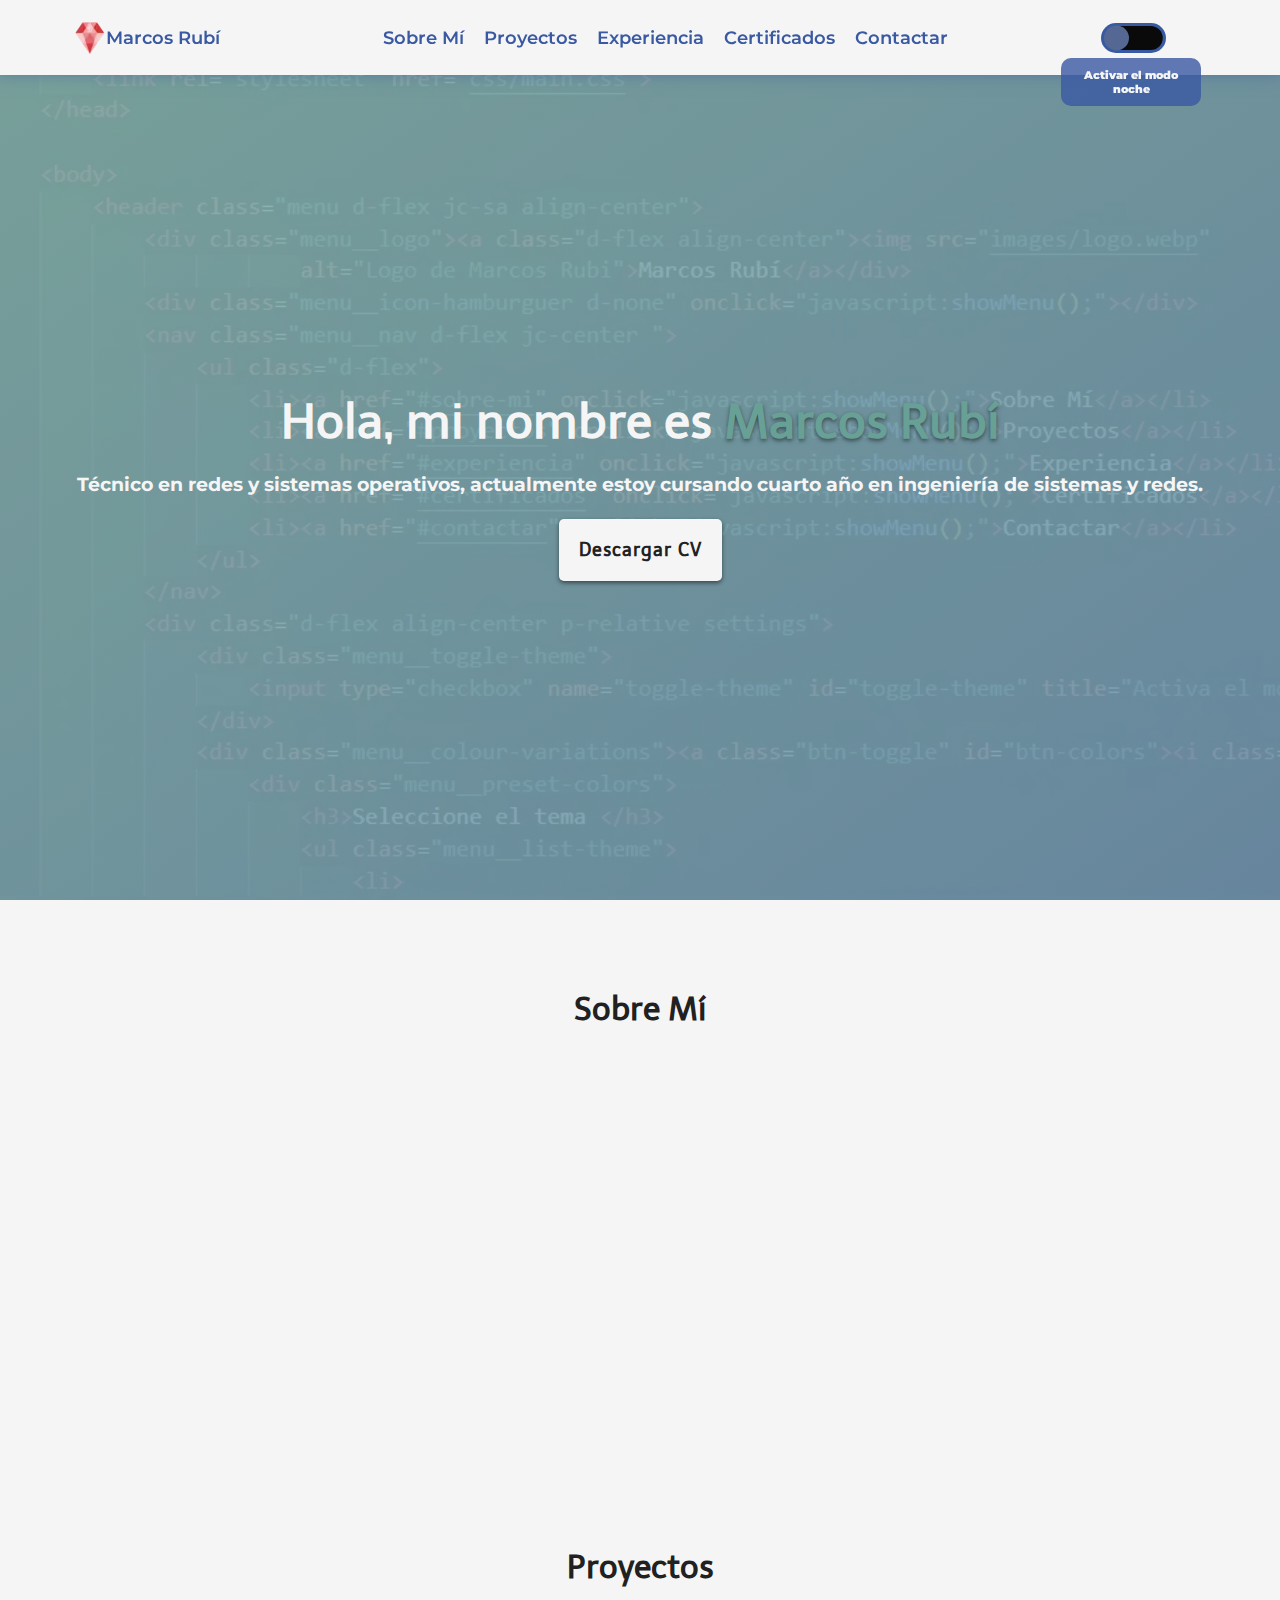
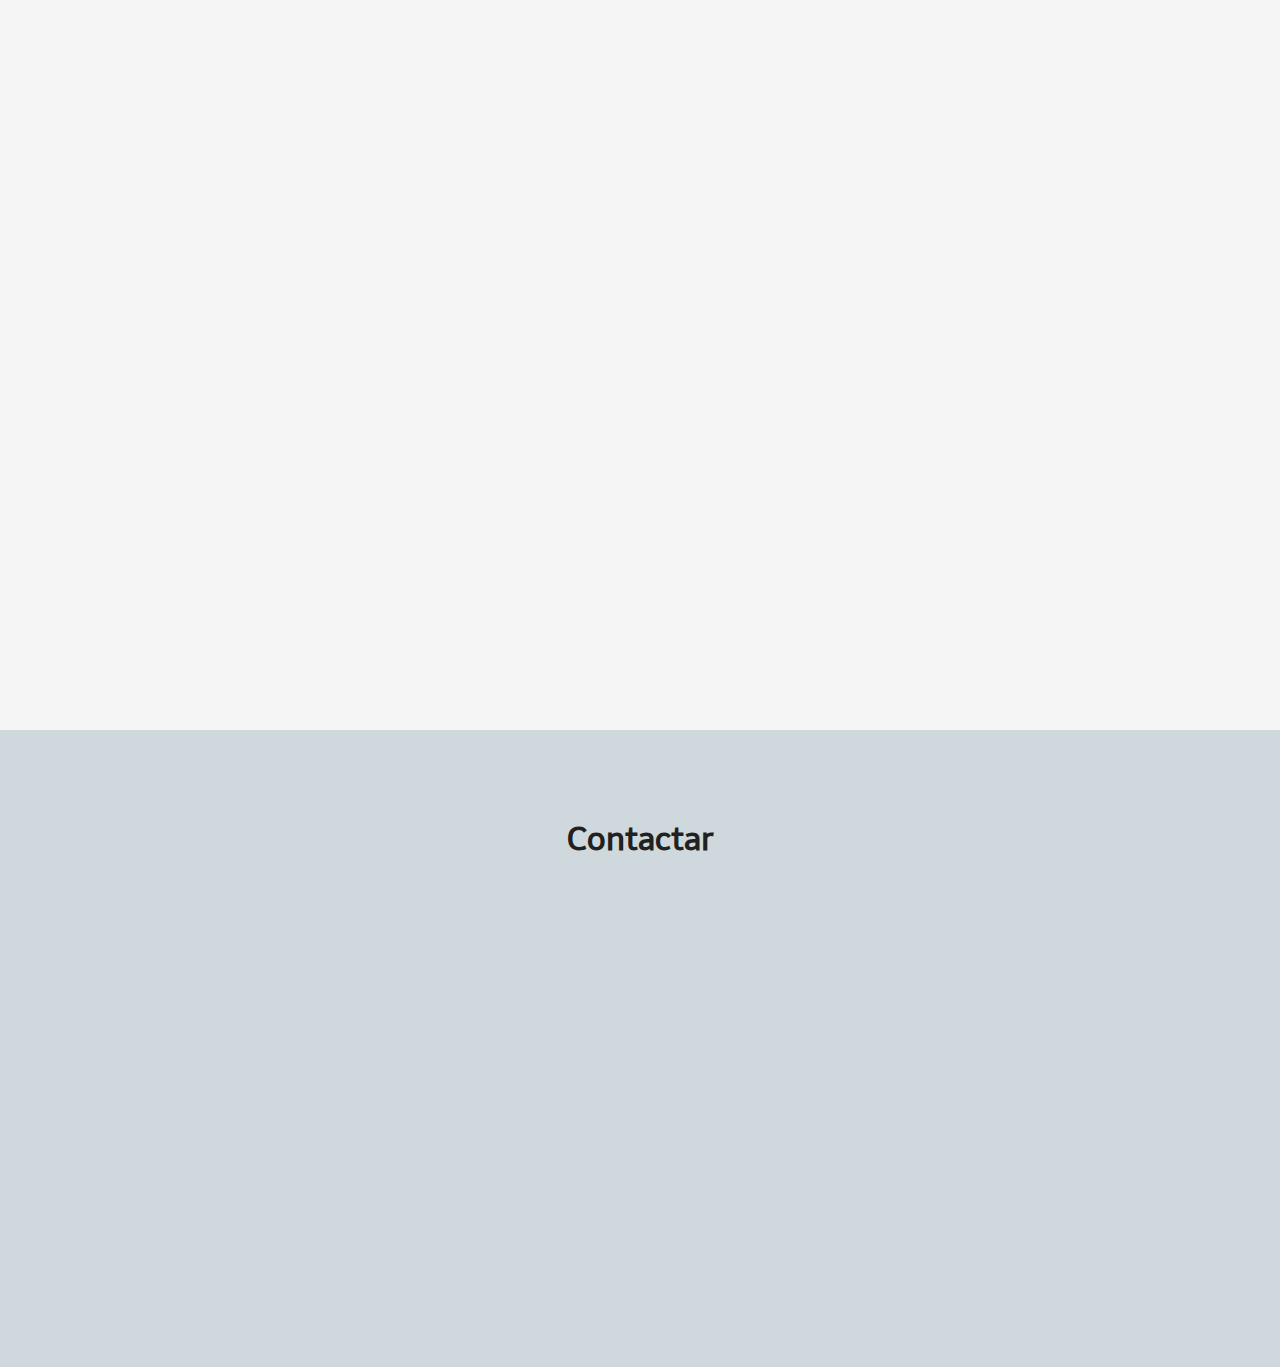
==== commit 88c1cf0a: "Cambiando paletas de colores" ====
--- a/index.html
+++ b/index.html
@@ -1,299 +1,344 @@
 <!DOCTYPE html>
 <html lang="es" data-theme="default-light">
-  <head>
-    <meta charset="UTF-8">
-    <meta http-equiv="X-UA-Compatible" content="IE=edge">
-    <meta name="viewport" content="width=device-width, initial-scale=1.0">
-    <meta property="og:type" content="website">
-    <meta property="og:title" content="Portafolio De Marcos Rubí">
-    <meta property="og:description" content="Técnico en sistemas operativos y redes. Estudiante de cuarto año en ingeniería de sistemas y redes">
-    <meta property="og:image" content="images/og_image.webp">
-    <meta property="og:image:width" content="1200">
-    <meta property="og:image:height" content="630">
-    <meta property="og:url" content="https://mrubi.vercel.app/">
-    <meta property="og:site_name" content="Portafolio de Marcos Rubí">
-    <meta name="twitter:card" content="summary">
-    <meta name="twitter:creator" content="@Fuhrer_RD">
-    <meta name="description" content="Portafolio personal de Marcos Rubí">
-    <meta name="keywords" content="Portafolio, Marcos Rubi, Técnico, ingeniero, sistemas, desarrollador web, programador">
-    <meta name="author" content="Marcos Rubí">
-    <link rel="shortcut icon" href="images/favicon.ico" type="image/x-icon">
-    <title>Portafolio ~ Marcos Rubí</title>
-    <script async src="https://kit.fontawesome.com/e52e3f7d8f.js" crossorigin="anonymous"></script>
-    <link rel="preconnect" href="https://fonts.googleapis.com">
-    <link rel="preconnect" href="https://fonts.gstatic.com" crossorigin>
-    <link async href="https://fonts.googleapis.com/css2?family=Montserrat:wght@300&amp;family=Telex&amp;display=swap" rel="stylesheet" crossorigin="anonymous">
-    <link rel="stylesheet" href="css/main.min.css">
-  </head>
-  <body>
-    <main id="effect-blur">
-      <header class="menu">
-        <div class="container d-flex jc-sb align-center">
-          <div class="menu__logo"><a class="d-flex align-center" id="top"><img src="images/logo.webp" alt="Logo de Marcos Rubi">Marcos Rubí</a></div>
-          <div class="menu__icon-hamburguer" onclick="javascript:showMenu();"></div>
-          <nav class="menu__nav">
-            <ul class="d-flex">
-              <li><a href="#sobre-mi" onclick="javascript:showMenu();" id="nav_sobre-mi">Sobre Mí</a></li>
-              <li><a href="#proyectos" onclick="javascript:showMenu();" id="nav_proyectos">Proyectos</a></li>
-              <li><a href="#experiencia" onclick="javascript:showMenu();" id="nav_experiencia">Experiencia</a></li>
-              <li><a href="#certificados" onclick="javascript:showMenu();" id="nav_certificados">Certificados</a></li>
-              <li><a href="#contactar" onclick="javascript:showMenu();" id="nav_contactar">Contactar</a></li>
-            </ul>
-          </nav>
-          <div class="d-flex align-center p-relative settings">
-            <div class="menu__toggle">
-              <input type="checkbox" name="toggle-theme" id="toggle-theme"><i class="fa fa-moon"></i><i class="fa fa-sun"></i>
-              <label class="title" for="toggle-theme">
-                 Activar el modo noche</label>
-            </div>
-            <div class="menu__colour-variations"><a class="btn-toggle" id="btn-colors"><i class="fas fa-cog"></i></a>
-              <div class="menu__preset-colors p-absolute">
-                <h3>Seleccione el tema </h3>
-                <ul class="menu__list-theme">
-                  <li> 
-                    <div onclick="javascript:changeTheme('default');"><span class="theme-color" style="background:#10375c;"> </span><span class="theme-color" style="background:#c1272d;"> </span></div>
-                  </li>
-                  <li> 
-                    <div onclick="javascript:changeTheme('blue');"><span class="theme-color" style="background:#3959a2;"> </span><span class="theme-color" style="background:#a8dbd2;"> </span></div>
-                  </li>
-                  <li> 
-                    <div onclick="javascript:changeTheme('yellow');"><span class="theme-color" style="background:#09c0fa;"> </span><span class="theme-color" style="background:#ffb647;"> </span></div>
-                  </li>
-                  <li> 
-                    <div onclick="javascript:changeTheme('green');"><span class="theme-color" style="background:#35858b;"> </span><span class="theme-color" style="background:#4fbdba;"></span></div>
-                  </li>
-                </ul>
-                <h3>Alto contraste </h3>
-                <div class="menu__toggle contrast">
-                  <input type="checkbox" name="toggle-contrast" id="toggle-contrast"><span class="left">No</span><span class="right">Si</span>
-                </div>
-              </div>
-            </div>
-          </div>
-        </div>
-      </header>
-      <div class="hero d-flex align-center bg-gradient">
-        <div class="hero__bg p-absolute"></div>
-        <div class="hero__content container">
-          <h1>Hola, mi nombre es <span>Marcos Rubí</span></h1>
-          <p><strong>Técnico en redes y sistemas operativos, actualmente estoy cursando cuarto año en ingeniería de sistemas y redes.</strong></p><a class="btn btn-primary not-allowed" download="CV-Marcos_Rubi"><span>Descargar CV</span></a>
-        </div>
-      </div>
-      <section class="sobre-mi container py-3" id="sobre-mi">
-        <h2 class="text-center">Sobre Mí</h2>
-        <div class="d-flex">
-          <div class="sobre-mi__description f-basis p-relative">
-            <h3>Marcos Daniel Rubí Hernández </h3>
-            <p>Durante mi proceso de estudiante, he tenido la ocasión de ampliar mis conocimientos y los cursos que he realizado en internet me han ofrecido la oportunidad de profundizar en diferentes áreas sobre el desarrollo web, que considero de especial valía para poder trabajar en una empresa. Además, considero que yo podría aportarles la pasión y el entusiasmo por el trabajo bien hecho, responsabilidad, habilidades y conocimientos.</p>
-            <p>Me gustaría poder ampliar mi perfil como candidato en una entrevista personal. Por este motivo, estaré disponible en mis redes sociales y por correo electrónico en el apartado de contactar</p>
-            <p>Queda a su disposición y le saluda atentamente <span>Marcos Rubí</span></p>
-          </div>
-          <div class="sobre-mi__skills f-basis p-relative">
-            <h3>Habilidades</h3>
-            <div class="progress" id="progress_1" data-percent="95">
-              <div class="progress__item d-flex">
-                <h4>HTML</h4>
-                <div Class="progress__item-bar p-absolute">
-                  <div class="progress__item-progressing"></div>
-                </div>
-                <p class="progress__item-percent p-absolute">0%</p>
-              </div>
-            </div>
-            <div class="progress" id="progress_2" data-percent="85">
-              <div class="progress__item d-flex">
-                <h4>CSS</h4>
-                <div Class="progress__item-bar p-absolute">
-                  <div class="progress__item-progressing"></div>
-                </div>
-                <p class="progress__item-percent p-absolute">0%</p>
-              </div>
-            </div>
-            <div class="progress" id="progress_3" data-percent="70">
-              <div class="progress__item d-flex">
-                <h4>JavaScript</h4>
-                <div Class="progress__item-bar p-absolute">
-                  <div class="progress__item-progressing"></div>
-                </div>
-                <p class="progress__item-percent p-absolute">0%</p>
-              </div>
-            </div>
-            <div class="progress" id="progress_4" data-percent="60">
-              <div class="progress__item d-flex">
-                <h4>PHP</h4>
-                <div Class="progress__item-bar p-absolute">
-                  <div class="progress__item-progressing"></div>
-                </div>
-                <p class="progress__item-percent p-absolute">0%</p>
-              </div>
-            </div>
-            <div class="progress" id="progress_5" data-percent="50">
-              <div class="progress__item d-flex">
-                <h4>GIT</h4>
-                <div Class="progress__item-bar p-absolute">
-                  <div class="progress__item-progressing"></div>
-                </div>
-                <p class="progress__item-percent p-absolute">0%</p>
-              </div>
-            </div>
-            <div class="progress" id="progress_6" data-percent="50">
-              <div class="progress__item d-flex">
-                <h4>MySQL</h4>
-                <div Class="progress__item-bar p-absolute">
-                  <div class="progress__item-progressing"></div>
-                </div>
-                <p class="progress__item-percent p-absolute">0%</p>
-              </div>
-            </div>
-          </div>
-        </div>
-      </section>
-      <section class="proyectos container py-3" id="proyectos">
-        <h2 class="text-center">Proyectos</h2>
-        <nav class="menu-projects p-relative">
-          <ul class="d-flex jc-center f-wrap">
-            <li class="m-1">
-              <button class="btn btn-secondary w-120 jc-center align-center active" onclick="javascript:filterProjectsByCateg('Todos');"><span>Todos</span></button>
-            </li>
-            <li class="m-1">
-              <button class="btn btn-secondary w-120 jc-center align-center" onclick="javascript:filterProjectsByCateg('Maquetaciones');"><span>Maquetaciones</span></button>
-            </li>
-            <li class="m-1">
-              <button class="btn btn-secondary w-120 jc-center align-center" onclick="javascript:filterProjectsByCateg('Bootstrap');"><span>Bootstrap</span></button>
-            </li>
-            <li class="m-1">
-              <button class="btn btn-secondary w-120 jc-center align-center" onclick="javascript:filterProjectsByCateg('PHP');"><span>PHP</span></button>
-            </li>
+
+<head>
+  <meta charset="UTF-8">
+  <meta http-equiv="X-UA-Compatible" content="IE=edge">
+  <meta name="viewport" content="width=device-width, initial-scale=1.0">
+  <meta property="og:type" content="website">
+  <meta property="og:title" content="Portafolio De Marcos Rubí">
+  <meta property="og:description"
+    content="Técnico en sistemas operativos y redes. Estudiante de cuarto año en ingeniería de sistemas y redes">
+  <meta property="og:image" content="images/og_image.webp">
+  <meta property="og:image:width" content="1200">
+  <meta property="og:image:height" content="630">
+  <meta property="og:url" content="https://mrubi.vercel.app/">
+  <meta property="og:site_name" content="Portafolio de Marcos Rubí">
+  <meta name="twitter:card" content="summary">
+  <meta name="twitter:creator" content="@Fuhrer_RD">
+  <meta name="description" content="Portafolio personal de Marcos Rubí">
+  <meta name="keywords" content="Portafolio, Marcos Rubi, Técnico, ingeniero, sistemas, desarrollador web, programador">
+  <meta name="author" content="Marcos Rubí">
+  <link rel="shortcut icon" href="images/favicon.ico" type="image/x-icon">
+  <title>Portafolio ~ Marcos Rubí</title>
+  <script async src="https://kit.fontawesome.com/e52e3f7d8f.js" crossorigin="anonymous"></script>
+  <link rel="preconnect" href="https://fonts.googleapis.com">
+  <link rel="preconnect" href="https://fonts.gstatic.com" crossorigin>
+  <link async href="https://fonts.googleapis.com/css2?family=Montserrat:wght@300&amp;family=Telex&amp;display=swap"
+    rel="stylesheet" crossorigin="anonymous">
+  <link rel="stylesheet" href="css/main.min.css">
+</head>
+
+<body>
+  <main id="effect-blur">
+    <header class="menu">
+      <div class="container d-flex jc-sb align-center">
+        <div class="menu__logo"><a class="d-flex align-center" id="top"><img src="images/logo.webp"
+              alt="Logo de Marcos Rubi">Marcos Rubí</a></div>
+        <div class="menu__icon-hamburguer" onclick="javascript:showMenu();"></div>
+        <nav class="menu__nav">
+          <ul class="d-flex">
+            <li><a href="#sobre-mi" onclick="javascript:showMenu();" id="nav_sobre-mi">Sobre Mí</a></li>
+            <li><a href="#proyectos" onclick="javascript:showMenu();" id="nav_proyectos">Proyectos</a></li>
+            <li><a href="#experiencia" onclick="javascript:showMenu();" id="nav_experiencia">Experiencia</a></li>
+            <li><a href="#certificados" onclick="javascript:showMenu();" id="nav_certificados">Certificados</a></li>
+            <li><a href="#contactar" onclick="javascript:showMenu();" id="nav_contactar">Contactar</a></li>
           </ul>
         </nav>
-        <div class="d-grid divProjects" id="divProjects"></div>
-        <div class="d-flex jc-center f-wrap " id="btn-projects">
-          <button class="btn btn-primary m-2 w-200" id="btnShowMore"><span>Mostrar más </span></button>
-          <button class="btn btn-secondary m-2 w-200" id="btnShowLess"><span>Mostrar menos</span></button>
-        </div>
-      </section>
-      <section class="experiencia container py-3" id="experiencia">
-        <h2 class="text-center">Experiencia </h2>
-        <div class="experiencia__item d-flex jc-center align-center f-wrap">
-          <div class="experiencia__date">
-            <h3>Soporte Técnico </h3>
-            <p>01 Nov 2018 ~ 10 Dic 2018</p>
-          </div>
-          <div class="experiencia__content">
-            <h3>Calvo Conservas S.A de C.V</h3>
-            <p><strong>Prácticas profesionales</strong> realizando actividades como mantenimiento preventivo en computadoras, instalación de sistemas operativos y automatización de procesos en excel.</p>
-          </div>
-        </div>
-        <div class="experiencia__item d-flex jc-center align-center f-wrap">
-          <div class="experiencia__content">
-            <h3>Instituciones Públicas De Educación En La Zona Oriental De El Salvador</h3>
-            <p><strong>Proyección Social</strong> realizando mantenimiento en computadoras de las instituciones públicas de educación en la zona oriental de El Salvador..</p>
-          </div>
-          <div class="experiencia__date">
-            <h3>Soporte Técnico </h3>
-            <p>07 Jun 2017 ~ 07 Jul 2017</p>
-          </div>
-        </div>
-      </section>
-      <section class="certificados container py-3" id="certificados">
-        <h2 class="text-center">Certificados</h2>
-        <div class="d-grid" id="divCertificates"><div data-iframe-width="150" data-iframe-height="270" data-share-badge-id="3222fd4b-97b2-4671-822d-7a1311994dde" data-share-badge-host="https://www.credly.com"></div><script type="text/javascript" async src="//cdn.credly.com/assets/utilities/embed.js"></script></div>
-      </section>
-      <section class="contactar" id="contactar">
-        <footer class="container py-3">
-          <h2 class="text-center">Contactar</h2>
-          <div class="d-flex">
-            <div class="contactar__information p-relative">
-              <h3>Repositorios </h3>
-              <div class="d-flex contactar__link">
-                <div><i class="fab fa-github"></i></div>
-                <div>
-                  <h4>GitHub</h4><a class="link" href="https://github.com/MarcosRubi" rel="noopener noreferrer" target="_blank">Visitar </a>
-                </div>
-              </div>
-              <div class="d-flex contactar__link">
-                <div><i class="fa fa-code"></i></div>
-                <div>
-                  <h4>Frontend Mentor</h4><a class="link" href="https://www.frontendmentor.io/profile/MarcosRubi" rel="noopener noreferrer" target="_blank">Visitar </a>
-                </div>
-              </div>
-              <div class="d-flex contactar__link">
-                <div><i class="fa fa-codepen"></i></div>
-                <div>
-                  <h4>Codepen</h4><a class="link" href="https://codepen.io/Marcos_Rubi" rel="noopener noreferrer" target="_blank">Visitar </a>
-                </div>
-              </div>
-            </div>
-            <div class="contactar__social p-relative">
-              <h3>Redes sociales</h3>
-              <ul>
-                <li><a class="link" href="https://www.linkedin.com/in/marcos-rubi/" rel="noopener noreferrer" target="_blank"><i class="fab fa-linkedin-in">
-                      <label>LinkedIn</label></i></a></li>
-                <li><a class="link" href="https://www.facebook.com/MarcosRubi07" rel="noopener noreferrer" target="_blank"><i class="fa fa-facebook-f">
-                      <label>Facebook</label></i></a></li>
-                <li><a class="link" href="https://www.instagram.com/marcos_rubi_07/" rel="noopener noreferrer" target="_blank"><i class="fa fa-instagram">
-                      <label>Instagram</label></i></a></li>
-                <li><a class="link" href="https://twitter.com/Fuhrer_RD" rel="noopener noreferrer" target="_blank"><i class="fa fa-twitter">
-                      <label>Twitter</label></i></a></li>
+        <div class="d-flex align-center p-relative settings">
+          <div class="menu__toggle">
+            <input type="checkbox" name="toggle-theme" id="toggle-theme"><i class="fa fa-moon"></i><i
+              class="fa fa-sun"></i>
+            <label class="title" for="toggle-theme">
+              Activar el modo noche</label>
+          </div>
+          <div class="menu__colour-variations"><a class="btn-toggle" id="btn-colors"><i class="fas fa-cog"></i></a>
+            <div class="menu__preset-colors p-absolute">
+              <h3>Seleccione el tema </h3>
+              <ul class="menu__list-theme">
+                <li>
+                  <div onclick="javascript:changeTheme('default');"><span class="theme-color"
+                      style="background:#3959a2;"> </span><span class="theme-color" style="background:#a8dbd2;"> </span>
+                  </div>
+                </li>
+                <li>
+                  <div onclick="javascript:changeTheme('blue');"><span class="theme-color"
+                      style="background:#10375c;"> </span><span class="theme-color" style="background:#c1272d;"> </span>
+                  </div>
+                </li>
+                <li>
+                  <div onclick="javascript:changeTheme('purple');"><span class="theme-color" style="background:#4E2ECF;">
+                  </span><span class="theme-color" style="background:#43C1A4;"> </span></div>
+                </li>
+                <li>
+                  <div onclick="javascript:changeTheme('red');"><span class="theme-color" style="background:#c1272d;">
+                    </span><span class="theme-color" style="background:#F47429;"></span></div>
+                </li>
               </ul>
-            </div>
-            <div class="contactar__form p-relative">
-              <h3>Enviar correo</h3>
-              <form action="https://formsubmit.io/send/danielhernandez9980@gmail.com" id="formContact">
-                <div class="input-group">
-                  <input type="text" name="txtNombre" id="txtNombre" required=""><span><i class="fa fa-user"></i></span>
-                  <label for="txtName">Nombre </label>
-                </div>
-                <div class="input-group">
-                  <input type="email" name="txtEmail" id="txtEmail" required=""><span><i class="fa fa-envelope"></i></span>
-                  <label for="txtEmail">Email </label>
-                </div>
-                <div class="input-group">
-                  <textarea name="txtMensaje" id="txtMessage" required=""></textarea><span><i class="fa fa-comment"></i></span>
-                  <label for="txtMessage">Mensaje </label>
-                </div>
-                <button class="btn btn-primary w-200 jc-center align-center" type="submit"><span>Enviar mensaje</span></button>
-              </form>
-            </div>
-          </div>
-        </footer>
-      </section>
-    </main>
-    <div class="modal text-center container" id="modal-project">
-      <div class="d-flex jc-end" onclick="javascript:closeModal()">
-        <button class="btn btn-secondary"><span>X</span></button>
-      </div>
-      <hr>
-      <div class="modal__content">
-        <h2> </h2>
-        <p id="description"> </p>
-        <div class="d-flex jc-center"><img src="images/projects/bg_charity.webp" alt="Portada del proyecto Charity creado por Marcos Rubí"></div>
-        <div class="d-flex jc-center f-wrap"><a class="btn btn-primary w-200 jc-center align-center m-1" href="#" target="_blank" id="btnUrlCode" onclick="javascript:closeModal()"><span>Ver Código </span></a><a class="btn btn-secondary w-200 jc-center align-center m-1" href="#" target="_blank" id="btnUrlDemo" onclick="javascript:closeModal()"><span>Ver Demo </span></a></div>
-        <div id="modal__content--info">
-          <h4>Principales dificultades en su elaboración.</h4>
-          <p id="dificulties"></p>
-          <h4>Aprendizaje obtenido </h4>
-          <p id="learning"> </p>
-        </div>
-        <ul>
-          <li><strong>Tiempo de elaboración: </strong> <label id="date"></label>  </li>
-          <li><strong>Tecnología empleada: </strong><label id="languages"></label></li>
+              <h3>Alto contraste </h3>
+              <div class="menu__toggle contrast">
+                <input type="checkbox" name="toggle-contrast" id="toggle-contrast"><span class="left">No</span><span
+                  class="right">Si</span>
+              </div>
+            </div>
+          </div>
+        </div>
+      </div>
+    </header>
+    <div class="hero d-flex align-center bg-gradient">
+      <div class="hero__bg p-absolute"></div>
+      <div class="hero__content container">
+        <h1>Hola, mi nombre es <span>Marcos Rubí</span></h1>
+        <p><strong>Técnico en redes y sistemas operativos, actualmente estoy cursando cuarto año en ingeniería de
+            sistemas y redes.</strong></p><a class="btn btn-primary not-allowed"
+          download="CV-Marcos_Rubi"><span>Descargar CV</span></a>
+      </div>
+    </div>
+    <section class="sobre-mi container py-3" id="sobre-mi">
+      <h2 class="text-center">Sobre Mí</h2>
+      <div class="d-flex">
+        <div class="sobre-mi__description f-basis p-relative">
+          <h3>Marcos Daniel Rubí Hernández </h3>
+          <p>Durante mi proceso de estudiante, he tenido la ocasión de ampliar mis conocimientos y los cursos que he
+            realizado en internet me han ofrecido la oportunidad de profundizar en diferentes áreas sobre el desarrollo
+            web, que considero de especial valía para poder trabajar en una empresa. Además, considero que yo podría
+            aportarles la pasión y el entusiasmo por el trabajo bien hecho, responsabilidad, habilidades y
+            conocimientos.</p>
+          <p>Me gustaría poder ampliar mi perfil como candidato en una entrevista personal. Por este motivo, estaré
+            disponible en mis redes sociales y por correo electrónico en el apartado de contactar</p>
+          <p>Queda a su disposición y le saluda atentamente <span>Marcos Rubí</span></p>
+        </div>
+        <div class="sobre-mi__skills f-basis p-relative">
+          <h3>Habilidades</h3>
+          <div class="progress" id="progress_1" data-percent="95">
+            <div class="progress__item d-flex">
+              <h4>HTML</h4>
+              <div Class="progress__item-bar p-absolute">
+                <div class="progress__item-progressing"></div>
+              </div>
+              <p class="progress__item-percent p-absolute">0%</p>
+            </div>
+          </div>
+          <div class="progress" id="progress_2" data-percent="85">
+            <div class="progress__item d-flex">
+              <h4>CSS</h4>
+              <div Class="progress__item-bar p-absolute">
+                <div class="progress__item-progressing"></div>
+              </div>
+              <p class="progress__item-percent p-absolute">0%</p>
+            </div>
+          </div>
+          <div class="progress" id="progress_3" data-percent="70">
+            <div class="progress__item d-flex">
+              <h4>JavaScript</h4>
+              <div Class="progress__item-bar p-absolute">
+                <div class="progress__item-progressing"></div>
+              </div>
+              <p class="progress__item-percent p-absolute">0%</p>
+            </div>
+          </div>
+          <div class="progress" id="progress_4" data-percent="60">
+            <div class="progress__item d-flex">
+              <h4>PHP</h4>
+              <div Class="progress__item-bar p-absolute">
+                <div class="progress__item-progressing"></div>
+              </div>
+              <p class="progress__item-percent p-absolute">0%</p>
+            </div>
+          </div>
+          <div class="progress" id="progress_5" data-percent="50">
+            <div class="progress__item d-flex">
+              <h4>GIT</h4>
+              <div Class="progress__item-bar p-absolute">
+                <div class="progress__item-progressing"></div>
+              </div>
+              <p class="progress__item-percent p-absolute">0%</p>
+            </div>
+          </div>
+          <div class="progress" id="progress_6" data-percent="50">
+            <div class="progress__item d-flex">
+              <h4>MySQL</h4>
+              <div Class="progress__item-bar p-absolute">
+                <div class="progress__item-progressing"></div>
+              </div>
+              <p class="progress__item-percent p-absolute">0%</p>
+            </div>
+          </div>
+        </div>
+      </div>
+    </section>
+    <section class="proyectos container py-3" id="proyectos">
+      <h2 class="text-center">Proyectos</h2>
+      <nav class="menu-projects p-relative">
+        <ul class="d-flex jc-center f-wrap">
+          <li class="m-1">
+            <button class="btn btn-secondary w-120 jc-center align-center active"
+              onclick="javascript:filterProjectsByCateg('Todos');"><span>Todos</span></button>
+          </li>
+          <li class="m-1">
+            <button class="btn btn-secondary w-120 jc-center align-center"
+              onclick="javascript:filterProjectsByCateg('Maquetaciones');"><span>Maquetaciones</span></button>
+          </li>
+          <li class="m-1">
+            <button class="btn btn-secondary w-120 jc-center align-center"
+              onclick="javascript:filterProjectsByCateg('Bootstrap');"><span>Bootstrap</span></button>
+          </li>
+          <li class="m-1">
+            <button class="btn btn-secondary w-120 jc-center align-center"
+              onclick="javascript:filterProjectsByCateg('PHP');"><span>PHP</span></button>
+          </li>
         </ul>
-      </div>
-      <hr>
-      <div class="d-flex jc-end" onclick="javascript:closeModal()">
-        <button class="btn btn-primary"><span>Cerrar  </span></button>
-      </div>
-    </div>
-    <div class="modal container p-relative" id="modal-certificate">
-      <div class="d-flex jc-end" onclick="javascript:closeModal()">
-        <button class="btn btn-secondary"><span>X</span></button>
-      </div>
-      <div class="img p-relative"><img src="" alt="Certificado de Marcos Rubí">
-        <button class="p-absolute arrow arrow-left" data-id=""><i class="fas fa-chevron-left"></i></button>
-        <button class="p-absolute arrow arrow-right" data-id=""><i class="fas fa-chevron-right"></i></button>
-      </div>
-    </div>
-    <div id="script"></div>
-    <script src="js/scripts.min.js"> </script>
-  </body>
+      </nav>
+      <div class="d-grid divProjects" id="divProjects"></div>
+      <div class="d-flex jc-center f-wrap " id="btn-projects">
+        <button class="btn btn-primary m-2 w-200" id="btnShowMore"><span>Mostrar más </span></button>
+        <button class="btn btn-secondary m-2 w-200" id="btnShowLess"><span>Mostrar menos</span></button>
+      </div>
+    </section>
+    <section class="experiencia container py-3" id="experiencia">
+      <h2 class="text-center">Experiencia </h2>
+      <div class="experiencia__item d-flex jc-center align-center f-wrap">
+        <div class="experiencia__date">
+          <h3>Soporte Técnico </h3>
+          <p>01 Nov 2018 ~ 10 Dic 2018</p>
+        </div>
+        <div class="experiencia__content">
+          <h3>Calvo Conservas S.A de C.V</h3>
+          <p><strong>Prácticas profesionales</strong> realizando actividades como mantenimiento preventivo en
+            computadoras, instalación de sistemas operativos y automatización de procesos en excel.</p>
+        </div>
+      </div>
+      <div class="experiencia__item d-flex jc-center align-center f-wrap">
+        <div class="experiencia__content">
+          <h3>Instituciones Públicas De Educación En La Zona Oriental De El Salvador</h3>
+          <p><strong>Proyección Social</strong> realizando mantenimiento en computadoras de las instituciones públicas
+            de educación en la zona oriental de El Salvador..</p>
+        </div>
+        <div class="experiencia__date">
+          <h3>Soporte Técnico </h3>
+          <p>07 Jun 2017 ~ 07 Jul 2017</p>
+        </div>
+      </div>
+    </section>
+    <section class="certificados container py-3" id="certificados">
+      <h2 class="text-center">Certificados</h2>
+      <div class="d-grid" id="divCertificates">
+        <div data-iframe-width="150" data-iframe-height="270" data-share-badge-id="3222fd4b-97b2-4671-822d-7a1311994dde"
+          data-share-badge-host="https://www.credly.com"></div>
+        <script type="text/javascript" async src="//cdn.credly.com/assets/utilities/embed.js"></script>
+      </div>
+    </section>
+    <section class="contactar" id="contactar">
+      <footer class="container py-3">
+        <h2 class="text-center">Contactar</h2>
+        <div class="d-flex">
+          <div class="contactar__information p-relative">
+            <h3>Repositorios </h3>
+            <div class="d-flex contactar__link">
+              <div><i class="fab fa-github"></i></div>
+              <div>
+                <h4>GitHub</h4><a class="link" href="https://github.com/MarcosRubi" rel="noopener noreferrer"
+                  target="_blank">Visitar </a>
+              </div>
+            </div>
+            <div class="d-flex contactar__link">
+              <div><i class="fa fa-code"></i></div>
+              <div>
+                <h4>Frontend Mentor</h4><a class="link" href="https://www.frontendmentor.io/profile/MarcosRubi"
+                  rel="noopener noreferrer" target="_blank">Visitar </a>
+              </div>
+            </div>
+            <div class="d-flex contactar__link">
+              <div><i class="fa fa-codepen"></i></div>
+              <div>
+                <h4>Codepen</h4><a class="link" href="https://codepen.io/Marcos_Rubi" rel="noopener noreferrer"
+                  target="_blank">Visitar </a>
+              </div>
+            </div>
+          </div>
+          <div class="contactar__social p-relative">
+            <h3>Redes sociales</h3>
+            <ul>
+              <li><a class="link" href="https://www.linkedin.com/in/marcos-rubi/" rel="noopener noreferrer"
+                  target="_blank"><i class="fab fa-linkedin-in">
+                    <label>LinkedIn</label></i></a></li>
+              <li><a class="link" href="https://www.facebook.com/MarcosRubi07" rel="noopener noreferrer"
+                  target="_blank"><i class="fa fa-facebook-f">
+                    <label>Facebook</label></i></a></li>
+              <li><a class="link" href="https://www.instagram.com/marcos_rubi_07/" rel="noopener noreferrer"
+                  target="_blank"><i class="fa fa-instagram">
+                    <label>Instagram</label></i></a></li>
+              <li><a class="link" href="https://twitter.com/Fuhrer_RD" rel="noopener noreferrer" target="_blank"><i
+                    class="fa fa-twitter">
+                    <label>Twitter</label></i></a></li>
+            </ul>
+          </div>
+          <div class="contactar__form p-relative">
+            <h3>Enviar correo</h3>
+            <form action="https://formsubmit.io/send/danielhernandez9980@gmail.com" id="formContact">
+              <div class="input-group">
+                <input type="text" name="txtNombre" id="txtNombre" required=""><span><i class="fa fa-user"></i></span>
+                <label for="txtName">Nombre </label>
+              </div>
+              <div class="input-group">
+                <input type="email" name="txtEmail" id="txtEmail" required=""><span><i
+                    class="fa fa-envelope"></i></span>
+                <label for="txtEmail">Email </label>
+              </div>
+              <div class="input-group">
+                <textarea name="txtMensaje" id="txtMessage" required=""></textarea><span><i
+                    class="fa fa-comment"></i></span>
+                <label for="txtMessage">Mensaje </label>
+              </div>
+              <button class="btn btn-primary w-200 jc-center align-center" type="submit"><span>Enviar
+                  mensaje</span></button>
+            </form>
+          </div>
+        </div>
+      </footer>
+    </section>
+  </main>
+  <div class="modal text-center container" id="modal-project">
+    <div class="d-flex jc-end" onclick="javascript:closeModal()">
+      <button class="btn btn-secondary"><span>X</span></button>
+    </div>
+    <hr>
+    <div class="modal__content">
+      <h2> </h2>
+      <p id="description"> </p>
+      <div class="d-flex jc-center"><img src="images/projects/bg_charity.webp"
+          alt="Portada del proyecto Charity creado por Marcos Rubí"></div>
+      <div class="d-flex jc-center f-wrap"><a class="btn btn-primary w-200 jc-center align-center m-1" href="#"
+          target="_blank" id="btnUrlCode" onclick="javascript:closeModal()"><span>Ver Código </span></a><a
+          class="btn btn-secondary w-200 jc-center align-center m-1" href="#" target="_blank" id="btnUrlDemo"
+          onclick="javascript:closeModal()"><span>Ver Demo </span></a></div>
+      <div id="modal__content--info">
+        <h4>Principales dificultades en su elaboración.</h4>
+        <p id="dificulties"></p>
+        <h4>Aprendizaje obtenido </h4>
+        <p id="learning"> </p>
+      </div>
+      <ul>
+        <li><strong>Tiempo de elaboración: </strong> <label id="date"></label> </li>
+        <li><strong>Tecnología empleada: </strong><label id="languages"></label></li>
+      </ul>
+    </div>
+    <hr>
+    <div class="d-flex jc-end" onclick="javascript:closeModal()">
+      <button class="btn btn-primary"><span>Cerrar </span></button>
+    </div>
+  </div>
+  <div class="modal container p-relative" id="modal-certificate">
+    <div class="d-flex jc-end" onclick="javascript:closeModal()">
+      <button class="btn btn-secondary"><span>X</span></button>
+    </div>
+    <div class="img p-relative"><img src="" alt="Certificado de Marcos Rubí">
+      <button class="p-absolute arrow arrow-left" data-id=""><i class="fas fa-chevron-left"></i></button>
+      <button class="p-absolute arrow arrow-right" data-id=""><i class="fas fa-chevron-right"></i></button>
+    </div>
+  </div>
+  <div id="script"></div>
+  <script src="js/scripts.min.js"> </script>
+</body>
+
 </html>--- a/css/main.min.css
+++ b/css/main.min.css
@@ -1 +1 @@
-[data-theme=default-light]{--bg-color:#f5f5f5;--text-color:#212121;--color-link:rgba(16,55,92,1);--color-hover:rgba(193,39,45,1);--color-link-alpha:rgba(16,55,92,0.8);--color-hover-alpha:rgba(193,39,45,0.8);--bg-footer:rgb(207,216,220);--font-title:"Telex",sans-serif}[data-theme=default-dark]{--bg-color:#212121;--text-color:#f5f5f5;--color-link:rgb(101,182,248);--color-hover:rgba(239,154,154,1);--color-link-alpha:rgba(144,202,249,0.8);--color-hover-alpha:rgba(239,154,154,0.8);--bg-footer:rgb(55,71,79);--font-title:"Telex",sans-serif}[data-theme=blue-light]{--bg-color:#f5f5f5;--text-color:#212121;--color-link:rgba(57,89,162,1);--color-hover:rgba(105,160,150,1);--color-link-alpha:rgba(57,89,162,0.8);--color-hover-alpha:rgba(105,160,150,0.8);--bg-footer:rgb(207,216,220);--font-title:"Telex",sans-serif}[data-theme=blue-dark]{--bg-color:#212121;--text-color:#f5f5f5;--color-link:rgba(75,117,212,1);--color-hover:rgba(168,219,210,1);--color-link-alpha:rgba(75,117,212,0.8);--color-hover-alpha:rgba(168,219,210,0.8);--bg-footer:rgb(55,71,79);--font-title:"Telex",sans-serif}[data-theme=yellow-light]{--bg-color:#f5f5f5;--text-color:#212121;--color-link:rgba(10,168,216,1);--color-hover:rgba(255,182,71,1);--color-link-alpha:rgba(10,168,216,0.8);--color-hover-alpha:rgba(255,182,71,0.8);--bg-footer:rgb(207,216,220);--font-title:"Telex",sans-serif}[data-theme=yellow-dark]{--bg-color:#212121;--text-color:#f5f5f5;--color-link:rgb(41,193,240);--color-hover:rgba(248,221,179,1);--color-link-alpha:rgba(56,205,250,0.8);--color-hover-alpha:rgba(248,221,179,0.8);--bg-footer:rgb(55,71,79);--font-title:"Telex",sans-serif}[data-theme=green-light]{--bg-color:#f5f5f5;--text-color:#212121;--color-link:rgba(53,133,139,1);--color-hover:rgba(2,90,92,1);--color-link-alpha:rgba(53,133,139,0.8);--color-hover-alpha:rgba(2,90,92,0.8);--bg-footer:rgb(207,216,220);--font-title:"Telex",sans-serif}[data-theme=green-dark]{--bg-color:#212121;--text-color:#f5f5f5;--color-link:rgba(68,173,180,1);--color-hover:rgba(174,254,255,1);--color-link-alpha:rgba(68,173,180,0.8);--color-hover-alpha:rgba(174,254,255,0.8);--bg-footer:rgb(55,71,79);--font-title:"Telex",sans-serif}*{margin:0;padding:0;-webkit-box-sizing:border-box;box-sizing:border-box;scroll-behavior:smooth}body{font-size:18px;color:var(--text-color);background:var(--bg-color);font-family:"Montserrat",sans-serif;-webkit-transition:all 500ms;-o-transition:all 500ms;transition:all 500ms;overflow-x:hidden}::-webkit-scrollbar{width:12px}::-webkit-scrollbar-thumb{background:-webkit-gradient(linear,left top,left bottom,from(transparent),color-stop(var(--color-hover-alpha)),to(var(--color-hover)));background:linear-gradient(transparent,var(--color-hover-alpha),var(--color-hover));border-radius:6px}h2{font-size:2rem}h3{font-size:1.5rem}h4{font-size:1.1rem}h1,h2,h3,h4,span{font-family:var(--font-title)}ul{list-style:none}a{color:var(--color-link);padding:5px 10px;text-decoration:none;cursor:pointer;-webkit-transition:all 500ms;-o-transition:all 500ms;transition:all 500ms}a.link:hover{color:var(--color-hover)}i{font-size:1.6rem}span{color:var(--color-hover)}header.menu{position:fixed;width:100%;-webkit-box-shadow:0px -10px 20px 3px var(--color-link);box-shadow:0px -10px 20px 3px var(--color-link);-webkit-animation:toBottom 0.5s ease-in-out;animation:toBottom 0.5s ease-in-out}header.menu>div{height:75px;-webkit-box-pack:justify;-ms-flex-pack:justify;justify-content:space-between}.container{max-width:1200px;width:90%;margin:0px auto}.blur{-webkit-filter:blur(10px);filter:blur(10px);-webkit-box-shadow:10px 10px 100px 100px var(--text-color) inset;box-shadow:10px 10px 100px 100px var(--text-color) inset;opacity:0.2;overflow:hidden}.text-center{text-align:center}.d-flex{display:-webkit-box;display:-ms-flexbox;display:flex}.jc-center{-webkit-box-pack:center;-ms-flex-pack:center;justify-content:center}.jc-end{-webkit-box-pack:end;-ms-flex-pack:end;justify-content:end}.align-center{-webkit-box-align:center;-ms-flex-align:center;align-items:center}.f-wrap{-ms-flex-wrap:wrap;flex-wrap:wrap}.p-relative{position:relative}.p-absolute{position:absolute}.m-2{margin:10px}.m-1{margin:5px}.py-3{padding-top:90px;padding-bottom:30px}.btn{position:relative;display:-webkit-inline-box;display:-ms-inline-flexbox;display:inline-flex;padding:15px 20px;border-radius:5px;border:none;cursor:pointer;overflow:hidden;-webkit-transition:300ms ease all;-o-transition:300ms ease all;transition:300ms ease all}.btn span{position:relative;font-weight:900;pointer-events:none;z-index:5;color:var(--bg-color)}.btn:after{content:"";position:absolute;top:50%;left:50%;border-radius:100px;width:1px;height:1px;z-index:1;-webkit-transition:300ms ease-in-out all;-o-transition:300ms ease-in-out all;transition:300ms ease-in-out all}.btn:hover:after{-webkit-transform:scale(230);-ms-transform:scale(230);transform:scale(230)}.btn-primary{background:var(--color-link-alpha)}.btn-primary:hover:after{background:var(--color-link)}.btn-secondary{background:var(--bg-color);border:2px solid var(--color-hover-alpha)}.btn-secondary span{color:var(--text-color)}.btn-secondary:hover span{color:var(--bg-color)}.btn-secondary:hover:after{background:var(--color-hover-alpha)}.btn-secondary.active{background:var(--color-hover-alpha)}.btn-secondary.active span{color:var(--bg-color)}.btn-toggle{padding:10px;margin-left:30px;cursor:pointer}.f-basis{-webkit-box-flex:1;-ms-flex-positive:1;flex-grow:1;-ms-flex-preferred-size:50%;flex-basis:50%}.bg-gradient{width:100%;height:100%;background:-webkit-gradient(linear,right bottom,left top,from(var(--color-link-alpha)),to(var(--color-hover-alpha)));background:-o-linear-gradient(bottom right,var(--color-link-alpha) 0%,var(--color-hover-alpha) 100%);background:linear-gradient(to top left,var(--color-link-alpha) 0%,var(--color-hover-alpha) 100%);background-size:200% 200%;-webkit-animation:movinGradient 5s linear infinite alternate;animation:movinGradient 5s linear infinite alternate;-webkit-transition:all 500ms;-o-transition:all 500ms;transition:all 500ms}.w-200{width:200px;height:60px}.w-120{width:120px;height:60px}.not-allowed{cursor:not-allowed}iframe{width:350px!important}.title{background:var(--color-link-alpha);color:#f5f5f5;position:absolute;top:35px;width:140px;left:-40px;font-size:0.7rem;padding:5px 5px 10px 5px;border-radius:10px;opacity:1;text-align:center;-webkit-transition:1s;-o-transition:1s;transition:1s;font-weight:900;cursor:pointer}.title i{display:-webkit-box;display:-ms-flexbox;display:flex;-webkit-box-pack:center;-ms-flex-pack:center;justify-content:center;height:13px}.title.hide{opacity:0;pointer-events:none}.menu{background:var(--bg-color);font-weight:600;z-index:900;-webkit-transition:all 500ms;-o-transition:all 500ms;transition:all 500ms}.menu__logo{-webkit-transition:all 500ms;-o-transition:all 500ms;transition:all 500ms}.menu__logo:hover{-webkit-transform:scale(1.05);-ms-transform:scale(1.05);transform:scale(1.05)}.menu__icon-hamburguer{display:none;width:24px;height:24px;background-image:url(https://inveto.vercel.app/images/menu.png);background-repeat:no-repeat;background-size:cover;cursor:pointer;-webkit-box-ordinal-group:5;-ms-flex-order:4;order:4}.menu__nav a{padding:10px}.menu__nav a.active,.menu__nav a:hover{color:var(--color-hover);border-bottom:1px solid var(--color-hover)}.menu__nav.active{right:0}.menu__toggle{position:relative;width:65px;height:30px;background:var(--color-link);border-radius:50px}.menu__toggle input{position:absolute;width:100%;height:100%;cursor:pointer;-webkit-appearance:none;-moz-appearance:none;appearance:none}.menu__toggle input:before{content:"";position:absolute;top:50%;left:50%;-webkit-transform:translate(-50%,-50%);-ms-transform:translate(-50%,-50%);transform:translate(-50%,-50%);width:90%;height:80%;background:var(--bg-color);-webkit-filter:invert(1);filter:invert(1);border-radius:50px}.menu__toggle input:after{content:"";position:absolute;top:50%;width:25px;height:25px;-webkit-transform:translate(3px,-50%);-ms-transform:translate(3px,-50%);transform:translate(3px,-50%);background:var(--color-link);border-radius:50px;-webkit-transition:all 400ms;-o-transition:all 400ms;transition:all 400ms;-webkit-filter:contrast(60%);filter:contrast(60%);z-index:10}.menu__toggle input:checked:after{-webkit-transform:translate(149%,-50%);-ms-transform:translate(149%,-50%);transform:translate(149%,-50%);opacity:1;z-index:10}.menu__toggle i{position:absolute;top:50%;-webkit-transform:translateY(-50%);-ms-transform:translateY(-50%);transform:translateY(-50%);font-size:1rem;color:var(--bg-color);pointer-events:none}.menu__toggle i.fa-sun{left:8px}.menu__toggle i.fa-moon{right:8px}.menu__toggle .title{padding:10px 5px}.menu__colour-variations i{margin-top:3px}.menu__preset-colors{top:40px;width:95%;left:0;color:#fff;background:#555;padding:10px;opacity:0;border-radius:5px;-webkit-transition:all 500ms;-o-transition:all 500ms;transition:all 500ms;visibility:hidden}.menu__preset-colors h3{font-size:0.7rem;margin-bottom:5px}.menu__preset-colors li{display:block;float:left;margin-bottom:5px;width:100%;cursor:pointer}.menu__preset-colors li:last-child{margin-bottom:10px}.menu__preset-colors span{width:50%;height:20px;float:left;zoom:1;border-radius:2px 0px 0px 2px}.menu__preset-colors span:nth-child(2n){border-radius:0px 2px 2px 0px}.menu .contrast span{position:absolute;top:55%;-webkit-transform:translateY(-50%);-ms-transform:translateY(-50%);transform:translateY(-50%);font-size:1rem;color:var(--bg-color);pointer-events:none}.menu .contrast span.left{left:7px}.menu .contrast span.right{right:-7px}.hero{position:relative;height:100vh;padding-top:74px;text-align:center}.hero__content{color:#f5f5f5;margin:0px auto;z-index:100;-webkit-animation:opacity 1s ease-in-out;animation:opacity 1s ease-in-out}.hero__content h1{font-size:3rem}.hero__content h1 span{text-shadow:0px 2px 4px rgba(0,0,0,0.5)}.hero__content p{font-size:1.2rem;margin:20px 0px;line-height:1.5}.hero__content a{letter-spacing:1px;padding:20px;background:var(--bg-color);-webkit-box-shadow:0px 2px 4px rgba(0,0,0,0.5);box-shadow:0px 2px 4px rgba(0,0,0,0.5);-webkit-transition:all 500ms;-o-transition:all 500ms;transition:all 500ms}.hero__content a span{color:var(--text-color)}.hero__content a i{font-size:1.2rem}.hero__content a:hover span{color:var(--bg-color)}.hero__bg{width:100%;height:100%;top:0;left:0;background-image:url(../images/bg.webp);background-size:cover;opacity:0.1}.sobre-mi__description{padding-top:30px;visibility:hidden;padding-right:30px}.sobre-mi__description p{margin:10px 0px;text-align:justify}.sobre-mi__description.visible{-webkit-animation:toRight 1s ease-in-out;animation:toRight 1s ease-in-out;visibility:visible}.sobre-mi__skills{padding-top:30px;padding-left:30px;visibility:hidden}.sobre-mi__skills .progress__item{width:100%;margin:35px auto}.sobre-mi__skills .progress__item h4{margin-top:-6px;letter-spacing:1px}.sobre-mi__skills .progress__item-bar{left:130px;width:60%;height:10px;border-radius:10px;background:#e0e0e0;-webkit-transition:all 500ms;-o-transition:all 500ms;transition:all 500ms}.sobre-mi__skills .progress__item-progressing{width:0%;height:100%;background:var(--color-link);border-radius:10px;-webkit-transition:background 500ms;-o-transition:background 500ms;transition:background 500ms}.sobre-mi__skills .progress__item-percent{right:0px;margin-top:-7px;font-size:1.2rem}.sobre-mi__skills.visible{-webkit-animation:toLeft 1s ease-in-out;animation:toLeft 1s ease-in-out;visibility:visible}.d-grid{display:-ms-grid;display:grid;grid-template-columns:repeat(auto-fill,minmax(18rem,1fr));justify-items:center;gap:40px 20px}.proyectos button{font-size:0.8rem}.proyectos nav{padding:30px 0px;visibility:hidden}.proyectos nav.visible{-webkit-animation:opacity 1s ease-in-out;animation:opacity 1s ease-in-out;visibility:visible}.proyectos .divProjects{visibility:hidden}.proyectos .divProjects.visible{-webkit-animation:opacity 1.5s ease-in-out;animation:opacity 1.5s ease-in-out;visibility:visible}.proyectos__item{min-width:275px;max-width:450px}.proyectos__item img{height:100%;width:100%;cursor:pointer}.proyectos__item h3{padding-top:10px}.proyectos__item p{padding:15px 10px 30px 10px}.proyectos__item .effect-hover:hover .fill{width:100%;height:98.5%;top:0;left:0;opacity:1}.proyectos__item .fill{width:0%;height:0%;top:50%;left:50%;cursor:pointer;opacity:0;-webkit-transition:all 300ms;-o-transition:all 300ms;transition:all 300ms}.proyectos__item button{top:50%;left:50%;-webkit-transform:translate(-50%,-50%);-ms-transform:translate(-50%,-50%);transform:translate(-50%,-50%);border:none;padding:12px 15px;background:var(--bg-color);-webkit-transition:all 300ms;-o-transition:all 300ms;transition:all 300ms}.proyectos__item button span{color:var(--text-color)}.proyectos__item button i{font-size:1.2rem}.proyectos__item button:hover span{color:var(--bg-color)}.modal{position:fixed;top:50%;left:50%;-webkit-transform:translate(-50%,-50%);-ms-transform:translate(-50%,-50%);transform:translate(-50%,-50%);width:95%;height:95%;color:var(--text-color);background:var(--bg-color);-webkit-box-shadow:0px 0px 10px 0px var(--text-color);box-shadow:0px 0px 10px 0px var(--text-color);border-radius:10px;overflow:auto;opacity:0;visibility:hidden;z-index:1000}.modal::-webkit-scrollbar{width:6px}.modal button{margin:10px}.modal__content{padding:60px,60px 30px 60px}.modal__content h2{padding-top:15px}.modal__content h4{padding-top:10px}.modal__content a{margin-top:15px}.modal__content img{width:40%}.modal__content p,.modal__content ul{font-size:1rem;padding:10px 20px 20px 20px;width:80%;margin:0px auto;line-height:1.5;text-align:justify}.modal__content ul{text-align:start;list-style-type:disc;padding-left:60px;font-size:0.9rem}.show{opacity:1;visibility:visible}.experiencia{visibility:hidden;position:relative}.experiencia h2{margin-bottom:20px}.experiencia__item{border:1px solid var(--color-hover);padding:30px 20px}.experiencia__date{background:var(--color-link);color:var(--bg-color);padding:20px;-webkit-transition:all 500ms;-o-transition:all 500ms;transition:all 500ms}.experiencia__content{-ms-flex-preferred-size:60%;flex-basis:60%}.experiencia__content p{font-size:1rem;line-height:1.5;margin-top:10px}.experiencia__content:nth-child(odd){padding-right:30px}.experiencia__content:nth-child(2n){padding-left:30px}.experiencia.visible{-webkit-animation:opacity 1.5s ease-in-out;animation:opacity 1.5s ease-in-out;visibility:visible}.certificados{visibility:hidden}.certificados h2{margin-bottom:20px}.certificados__content-img{margin:0px auto}.certificados__content-img img{width:100%;cursor:pointer;-webkit-transition:all 500ms;-o-transition:all 500ms;transition:all 500ms}.certificados__content-img img:hover{-webkit-transform:scale(1.05);-ms-transform:scale(1.05);transform:scale(1.05)}.certificados.visible{-webkit-animation:opacity 1.5s ease-in-out;animation:opacity 1.5s ease-in-out;visibility:visible}.contactar{background-color:var(--bg-footer)}.contactar i{font-size:1rem;padding-right:10px}.contactar h2{padding-bottom:30px}.contactar h4{margin-bottom:10px}.contactar p{font-size:1rem}.contactar a{font-weight:900}.contactar__information,.contactar__social{-ms-flex-preferred-size:33%;flex-basis:33%;visibility:hidden}.contactar__form{-ms-flex-preferred-size:45%;flex-basis:45%;visibility:hidden}.contactar__link{margin:50px 0px}.contactar__link a{padding:0px}.contactar form{margin-top:20px}.contactar form input{width:100%;height:50px;padding-left:35px;outline:none;border-radius:5px;border:none;font-size:1.1rem;font-family:var(--font-title);margin:15px 0px}.contactar form textarea{width:100%;height:150px;resize:none;font-size:1.1rem;font-family:var(--font-title);border-radius:5px;padding:10px 35px;margin-top:15px;outline:none;border:none}.contactar form .input-group{position:relative}.contactar form .input-group label,.contactar form .input-group span{position:absolute;top:30px;left:10px;pointer-events:none;-webkit-transition:all 500ms;-o-transition:all 500ms;transition:all 500ms}.contactar form .input-group label{left:35px;color:#212121;opacity:0.6}.contactar form .input-group span{color:#212121}.contactar form .input-group input:focus~label,.contactar form .input-group input:valid~label,.contactar form .input-group textarea:focus~label,.contactar form .input-group textarea:valid~label{color:var(--text-color);top:-5px;left:5px;font-size:0.9rem;opacity:1}.contactar form .input-group input:focus~span,.contactar form .input-group input:valid~span,.contactar form .input-group textarea:focus~span,.contactar form .input-group textarea:valid~span{color:var(--color-link)}.contactar form button[type=submit]{margin-top:10px;font-size:1rem}.contactar ul li{padding:30px 0px}.contactar ul li label{padding-left:10px;cursor:pointer;font-size:1.2rem}.contactar ul li a{padding:15px 0px}.contactar__information.visible{-webkit-animation:toRight 1s ease-in-out;animation:toRight 1s ease-in-out;visibility:visible}.contactar__social.visible{-webkit-animation:opacity 1.5s ease-in-out;animation:opacity 1.5s ease-in-out;visibility:visible}.contactar__form.visible{-webkit-animation:toLeft 1s ease-in-out;animation:toLeft 1s ease-in-out;visibility:visible}#modal-certificate{overflow:hidden}#modal-certificate .img{display:block;margin:0px auto;width:60%;position:relative;display:-webkit-box;display:-ms-flexbox;display:flex;-webkit-box-align:center;-ms-flex-align:center;align-items:center;max-height:85%}#modal-certificate img{width:100%;padding:20px}#modal-certificate .arrow{padding:33.4% 30px;z-index:10;top:50%;-webkit-transform:translateY(-50%);-ms-transform:translateY(-50%);transform:translateY(-50%);background:transparent;border:navajowhite;color:var(--text-color);cursor:pointer}#modal-certificate .arrow-left{left:-75px}#modal-certificate .arrow-right{right:-75px}@-webkit-keyframes movinGradient{0%{background-position:0 0}to{background-position:100% 100%}}@keyframes movinGradient{0%{background-position:0 0}to{background-position:100% 100%}}@-webkit-keyframes toBottom{0%{top:-20%}to{top:0%}}@keyframes toBottom{0%{top:-20%}to{top:0%}}@-webkit-keyframes toTop{0%{bottom:-20%}to{bottom:0%}}@keyframes toTop{0%{bottom:-20%}to{bottom:0%}}@-webkit-keyframes toRight{0%{right:20%;opacity:0}to{right:0%;opacity:1}}@keyframes toRight{0%{right:20%;opacity:0}to{right:0%;opacity:1}}@-webkit-keyframes toLeft{0%{left:20%;opacity:0}to{left:0%;opacity:1}}@keyframes toLeft{0%{left:20%;opacity:0}to{left:0%;opacity:1}}@-webkit-keyframes opacity{0%{opacity:0}to{opacity:1}}@keyframes opacity{0%{opacity:0}to{opacity:1}}@media (max-width:992px){iframe{width:300px!important}.menu__icon-hamburguer{display:block;-webkit-transition:300ms;-o-transition:300ms;transition:300ms}.menu__icon-hamburguer.active{background-image:url(https://inveto.vercel.app/images/close.png)}.menu__nav{position:fixed;width:100%;height:100vh;top:75px;padding:70px 50px;text-align:center;z-index:100;background:var(--bg-color);border-top:2px solid var(--color-link);right:-100%;-webkit-transition:500ms;-o-transition:500ms;transition:500ms;-webkit-box-align:center;-ms-flex-align:center;align-items:center}.menu__nav ul{display:block}.menu__nav li{padding:1rem 0px}.menu__nav a{font-size:1.7rem;padding:20px}.menu__preset-colors li{display:block;float:left;margin-bottom:10px;width:100%;cursor:pointer}.menu__preset-colors span{height:24px}.menu__preset-colors span:nth-child(2n){border-radius:0px 2px 2px 0px}.hero{padding-top:120px}.hero__content p{font-size:1.2rem}.hero__content h1{font-size:2.5rem}.sobre-mi div{-webkit-box-orient:vertical;-webkit-box-direction:normal;-ms-flex-direction:column;flex-direction:column}.sobre-mi__description{padding-right:0px}.sobre-mi__skills{padding-left:0px}.sobre-mi__skills .progress__item-bar{width:50%}.sobre-mi__skills .progress__item-percent{left:83%}.modal__content{padding:30px}.modal__content img{width:80%}.modal__content p,.modal__content ul{width:100%}.experiencia__date{-ms-flex-preferred-size:100%;flex-basis:100%;text-align:center}.experiencia__content{-ms-flex-preferred-size:100%;flex-basis:100%;padding:20px 0px;-webkit-box-ordinal-group:3;-ms-flex-order:2;order:2}.experiencia__content:nth-child(odd){padding-right:0px}.experiencia__content:nth-child(2n){padding-left:0px}#modal-certificate .img{width:85%;height:100%}#modal-certificate .arrow-left{left:-60px}#modal-certificate .arrow-right{right:-60px}.contactar footer>div{-ms-flex-wrap:wrap;flex-wrap:wrap}.contactar__information,.contactar__social{-ms-flex-preferred-size:50%;flex-basis:50%}.contactar__social{text-align:right}.contactar__form{-ms-flex-preferred-size:80%;flex-basis:80%;margin:0px auto}}@media (max-width:480px){body{font-size:16px}h2{padding:30px 0px}h3{font-size:1.1rem}h4{font-size:0.9rem}header.menu>div{-ms-flex-wrap:wrap;flex-wrap:wrap;height:120px}.menu__nav{top:120px;-webkit-box-align:initial;-ms-flex-align:initial;align-items:initial}.menu__nav a{font-size:1.2rem}.menu .settings{-webkit-box-ordinal-group:5;-ms-flex-order:4;order:4;width:100%;-webkit-box-pack:center;-ms-flex-pack:center;justify-content:center}.menu__preset-colors{left:22%;width:50%}.hero{padding-top:120px}.hero__content p{font-size:1rem}.hero__content h1{font-size:1.8rem}.sobre-mi__description{padding:0px 10px}.sobre-mi__skills{width:90%;padding:40px 10px}.sobre-mi__skills .progress__item-bar{width:50%;left:90px}.sobre-mi__skills .progress__item-percent{left:90%}.modal__content{padding:10px}.modal__content img{padding:10px;width:100%}.modal__content h2{padding:0px}.modal__content h4{padding-top:15px}.modal__content ul{padding-left:40px}#modal-certificate{height:65%}#modal-certificate .img{width:90%;height:80%}#modal-certificate img{padding:10px}#modal-certificate .arrow{padding:33.4% 10px}#modal-certificate .arrow-right{right:-30px}#modal-certificate .arrow-left{left:-30px}.contactar__information,.contactar__social{-ms-flex-preferred-size:100%;flex-basis:100%}.contactar__social{text-align:left}.contactar__form{-ms-flex-preferred-size:100%;flex-basis:100%}}+[data-theme=default-light]{--bg-color:#f5f5f5;--text-color:#212121;--color-link:rgba(57,89,162,1);--color-hover:rgba(105,160,150,1);--color-link-alpha:rgba(57,89,162,0.8);--color-hover-alpha:rgba(105,160,150,0.8);--bg-footer:rgb(207,216,220);--font-title:"Telex",sans-serif}[data-theme=default-dark]{--bg-color:#212121;--text-color:#f5f5f5;--color-link:rgba(75,117,212,1);--color-hover:rgba(168,219,210,1);--color-link-alpha:rgba(75,117,212,0.8);--color-hover-alpha:rgba(168,219,210,0.8);--bg-footer:rgb(55,71,79);--font-title:"Telex",sans-serif}[data-theme=blue-light]{--bg-color:#f5f5f5;--text-color:#212121;--color-link:rgba(16,55,92,1);--color-hover:rgba(193,39,45,1);--color-link-alpha:rgba(16,55,92,0.8);--color-hover-alpha:rgba(193,39,45,0.8);--bg-footer:rgb(207,216,220);--font-title:"Telex",sans-serif}[data-theme=blue-dark]{--bg-color:#212121;--text-color:#f5f5f5;--color-link:rgb(101,182,248);--color-hover:rgba(239,154,154,1);--color-link-alpha:rgba(144,202,249,0.8);--color-hover-alpha:rgba(239,154,154,0.8);--bg-footer:rgb(55,71,79);--font-title:"Telex",sans-serif}[data-theme=purple-light]{--bg-color:#f5f5f5;--text-color:#212121;--color-link:rgba(78,46,207,1);--color-hover:rgb(67,193,164);--color-link-alpha:rgba(78,46,207,0.8);--color-hover-alpha:rgba(67,193,164,0.8);--bg-footer:rgb(207,216,220);--font-title:"Telex",sans-serif}[data-theme=purple-dark]{--bg-color:#212121;--text-color:#f5f5f5;--color-link:rgb(170,151,243);--color-hover:rgba(78,228,193,1);--color-link-alpha:rgba(170,151,243,0.8);--color-hover-alpha:rgba(78,228,193,0.8);--bg-footer:rgb(55,71,79);--font-title:"Telex",sans-serif}[data-theme=red-light]{--bg-color:#f5f5f5;--text-color:#212121;--color-link:rgba(193,39,45,1);--color-hover:rgba(244,116,41,1);--color-link-alpha:rgba(193,39,45,0.8);--color-hover-alpha:rgba(244,116,41,0.8);--bg-footer:rgb(207,216,220);--font-title:"Telex",sans-serif}[data-theme=red-dark]{--bg-color:#212121;--text-color:#f5f5f5;--color-link:rgb(255,104,109);--color-hover:rgb(255,151,90);--color-link-alpha:rgba(255,104,109,0.8);--color-hover-alpha:rgba(255,151,90,0.8);--bg-footer:rgb(55,71,79);--font-title:"Telex",sans-serif}*{margin:0;padding:0;box-sizing:border-box;scroll-behavior:smooth}body{font-size:18px;color:var(--text-color);background:var(--bg-color);font-family:"Montserrat",sans-serif;transition:all 500ms;overflow-x:hidden}::-webkit-scrollbar{width:12px}::-webkit-scrollbar-thumb{background:linear-gradient(transparent,var(--color-hover-alpha),var(--color-hover));border-radius:6px}h2{font-size:2rem}h3{font-size:1.5rem}h4{font-size:1.1rem}h1,h2,h3,h4,span{font-family:var(--font-title)}ul{list-style:none}a{color:var(--color-link);padding:5px 10px;text-decoration:none;cursor:pointer;transition:all 500ms}a.link:hover{color:var(--color-hover)}i{font-size:1.6rem}span{color:var(--color-hover)}header.menu{position:fixed;width:100%;box-shadow:0px -10px 20px 3px var(--color-link);-webkit-animation:toBottom 0.5s ease-in-out;animation:toBottom 0.5s ease-in-out}header.menu>div{height:75px;justify-content:space-between}.container{max-width:1200px;width:90%;margin:0px auto}.blur{filter:blur(10px);box-shadow:10px 10px 100px 100px var(--text-color) inset;opacity:0.2;overflow:hidden}.text-center{text-align:center}.d-flex{display:flex}.jc-center{justify-content:center}.jc-end{justify-content:end}.align-center{align-items:center}.f-wrap{flex-wrap:wrap}.p-relative{position:relative}.p-absolute{position:absolute}.m-2{margin:10px}.m-1{margin:5px}.py-3{padding-top:90px;padding-bottom:30px}.btn{position:relative;display:inline-flex;padding:15px 20px;border-radius:5px;border:none;cursor:pointer;overflow:hidden;transition:300ms ease all}.btn span{position:relative;font-weight:900;pointer-events:none;z-index:5;color:var(--bg-color)}.btn:after{content:"";position:absolute;top:50%;left:50%;border-radius:100px;width:1px;height:1px;z-index:1;transition:300ms ease-in-out all}.btn:hover:after{transform:scale(230)}.btn-primary{background:var(--color-link-alpha)}.btn-primary:hover:after{background:var(--color-link)}.btn-secondary{background:var(--bg-color);border:2px solid var(--color-hover-alpha)}.btn-secondary span{color:var(--text-color)}.btn-secondary:hover span{color:var(--bg-color)}.btn-secondary:hover:after{background:var(--color-hover-alpha)}.btn-secondary.active{background:var(--color-hover-alpha)}.btn-secondary.active span{color:var(--bg-color)}.btn-toggle{padding:10px;margin-left:30px;cursor:pointer}.f-basis{flex-grow:1;flex-basis:50%}.bg-gradient{width:100%;height:100%;background:linear-gradient(to top left,var(--color-link-alpha) 0%,var(--color-hover-alpha) 100%);background-size:200% 200%;-webkit-animation:movinGradient 5s linear infinite alternate;animation:movinGradient 5s linear infinite alternate;transition:all 500ms}.w-200{width:200px;height:60px}.w-120{width:120px;height:60px}.not-allowed{cursor:not-allowed}iframe{width:350px!important}.title{background:var(--color-link-alpha);color:#f5f5f5;position:absolute;top:35px;width:140px;left:-40px;font-size:0.7rem;padding:5px 5px 10px 5px;border-radius:10px;opacity:1;text-align:center;transition:1s;font-weight:900;cursor:pointer}.title i{display:flex;justify-content:center;height:13px}.title.hide{opacity:0;pointer-events:none}.menu{background:var(--bg-color);font-weight:600;z-index:900;transition:all 500ms}.menu__logo{transition:all 500ms}.menu__logo:hover{transform:scale(1.05)}.menu__icon-hamburguer{display:none;width:24px;height:24px;background-image:url(https://inveto.vercel.app/images/menu.png);background-repeat:no-repeat;background-size:cover;cursor:pointer;order:4}.menu__nav a{padding:10px}.menu__nav a.active,.menu__nav a:hover{color:var(--color-hover);border-bottom:1px solid var(--color-hover)}.menu__nav.active{right:0}.menu__toggle{position:relative;width:65px;height:30px;background:var(--color-link);border-radius:50px}.menu__toggle input{position:absolute;width:100%;height:100%;cursor:pointer;-webkit-appearance:none;-moz-appearance:none;appearance:none}.menu__toggle input:before{content:"";position:absolute;top:50%;left:50%;transform:translate(-50%,-50%);width:90%;height:80%;background:var(--bg-color);filter:invert(1);border-radius:50px}.menu__toggle input:after{content:"";position:absolute;top:50%;width:25px;height:25px;transform:translate(3px,-50%);background:var(--color-link);border-radius:50px;transition:all 400ms;filter:contrast(60%);z-index:10}.menu__toggle input:checked:after{transform:translate(149%,-50%);opacity:1;z-index:10}.menu__toggle i{position:absolute;top:50%;transform:translateY(-50%);font-size:1rem;color:var(--bg-color);pointer-events:none}.menu__toggle i.fa-sun{left:8px}.menu__toggle i.fa-moon{right:8px}.menu__toggle .title{padding:10px 5px}.menu__colour-variations i{margin-top:3px}.menu__preset-colors{top:40px;width:95%;left:0;color:#fff;background:#555;padding:10px;opacity:0;border-radius:5px;transition:all 500ms;visibility:hidden}.menu__preset-colors h3{font-size:0.7rem;margin-bottom:5px}.menu__preset-colors li{display:block;float:left;margin-bottom:5px;width:100%;cursor:pointer}.menu__preset-colors li:last-child{margin-bottom:10px}.menu__preset-colors span{width:50%;height:20px;float:left;zoom:1;border-radius:2px 0px 0px 2px}.menu__preset-colors span:nth-child(2n){border-radius:0px 2px 2px 0px}.menu .contrast span{position:absolute;top:55%;transform:translateY(-50%);font-size:1rem;color:var(--bg-color);pointer-events:none}.menu .contrast span.left{left:7px}.menu .contrast span.right{right:-7px}.hero{position:relative;height:100vh;padding-top:74px;text-align:center}.hero__content{color:#f5f5f5;margin:0px auto;z-index:100;-webkit-animation:opacity 1s ease-in-out;animation:opacity 1s ease-in-out}.hero__content h1{font-size:3rem}.hero__content h1 span{text-shadow:0px 2px 4px rgba(0,0,0,0.5)}.hero__content p{font-size:1.2rem;margin:20px 0px;line-height:1.5}.hero__content a{letter-spacing:1px;padding:20px;background:var(--bg-color);box-shadow:0px 2px 4px rgba(0,0,0,0.5);transition:all 500ms}.hero__content a span{color:var(--text-color)}.hero__content a i{font-size:1.2rem}.hero__content a:hover span{color:var(--bg-color)}.hero__bg{width:100%;height:100%;top:0;left:0;background-image:url(../images/bg.webp);background-size:cover;opacity:0.1}.sobre-mi__description{padding-top:30px;visibility:hidden;padding-right:30px}.sobre-mi__description p{margin:10px 0px;text-align:justify}.sobre-mi__description.visible{-webkit-animation:toRight 1s ease-in-out;animation:toRight 1s ease-in-out;visibility:visible}.sobre-mi__skills{padding-top:30px;padding-left:30px;visibility:hidden}.sobre-mi__skills .progress__item{width:100%;margin:35px auto}.sobre-mi__skills .progress__item h4{margin-top:-6px;letter-spacing:1px}.sobre-mi__skills .progress__item-bar{left:130px;width:60%;height:10px;border-radius:10px;background:#e0e0e0;transition:all 500ms}.sobre-mi__skills .progress__item-progressing{width:0%;height:100%;background:var(--color-link);border-radius:10px;transition:background 500ms}.sobre-mi__skills .progress__item-percent{right:0px;margin-top:-7px;font-size:1.2rem}.sobre-mi__skills.visible{-webkit-animation:toLeft 1s ease-in-out;animation:toLeft 1s ease-in-out;visibility:visible}.d-grid{display:-ms-grid;display:grid;grid-template-columns:repeat(auto-fill,minmax(18rem,1fr));justify-items:center;grid-gap:40px 20px;gap:40px 20px}.proyectos button{font-size:0.8rem}.proyectos nav{padding:30px 0px;visibility:hidden}.proyectos nav.visible{-webkit-animation:opacity 1s ease-in-out;animation:opacity 1s ease-in-out;visibility:visible}.proyectos .divProjects{visibility:hidden}.proyectos .divProjects.visible{-webkit-animation:opacity 1.5s ease-in-out;animation:opacity 1.5s ease-in-out;visibility:visible}.proyectos__item{min-width:275px;max-width:450px}.proyectos__item img{height:100%;width:100%;cursor:pointer}.proyectos__item h3{padding-top:10px}.proyectos__item p{padding:15px 10px 30px 10px}.proyectos__item .effect-hover:hover .fill{width:100%;height:98.5%;top:0;left:0;opacity:1}.proyectos__item .fill{width:0%;height:0%;top:50%;left:50%;cursor:pointer;opacity:0;transition:all 300ms}.proyectos__item button{top:50%;left:50%;transform:translate(-50%,-50%);border:none;padding:12px 15px;background:var(--bg-color);transition:all 300ms}.proyectos__item button span{color:var(--text-color)}.proyectos__item button i{font-size:1.2rem}.proyectos__item button:hover span{color:var(--bg-color)}.modal{position:fixed;top:50%;left:50%;transform:translate(-50%,-50%);width:95%;height:95%;color:var(--text-color);background:var(--bg-color);box-shadow:0px 0px 10px 0px var(--text-color);border-radius:10px;overflow:auto;opacity:0;visibility:hidden;z-index:1000}.modal::-webkit-scrollbar{width:6px}.modal button{margin:10px}.modal__content{padding:60px,60px 30px 60px}.modal__content h2{padding-top:15px}.modal__content h4{padding-top:10px}.modal__content a{margin-top:15px}.modal__content img{width:40%}.modal__content p,.modal__content ul{font-size:1rem;padding:10px 20px 20px 20px;width:80%;margin:0px auto;line-height:1.5;text-align:justify}[dir=ltr] .modal__content ul{text-align:left}[dir=rtl] .modal__content ul{text-align:right}.modal__content ul{list-style-type:disc;padding-left:60px;font-size:0.9rem}.show{opacity:1;visibility:visible}.experiencia{visibility:hidden;position:relative}.experiencia h2{margin-bottom:20px}.experiencia__item{border:1px solid var(--color-hover);padding:30px 20px}.experiencia__date{background:var(--color-link);color:var(--bg-color);padding:20px;transition:all 500ms}.experiencia__content{flex-basis:60%}.experiencia__content p{font-size:1rem;line-height:1.5;margin-top:10px}.experiencia__content:nth-child(odd){padding-right:30px}.experiencia__content:nth-child(2n){padding-left:30px}.experiencia.visible{-webkit-animation:opacity 1.5s ease-in-out;animation:opacity 1.5s ease-in-out;visibility:visible}.certificados{visibility:hidden}.certificados h2{margin-bottom:20px}.certificados__content-img{margin:0px auto}.certificados__content-img img{width:100%;cursor:pointer;transition:all 500ms}.certificados__content-img img:hover{transform:scale(1.05)}.certificados.visible{-webkit-animation:opacity 1.5s ease-in-out;animation:opacity 1.5s ease-in-out;visibility:visible}.contactar{background-color:var(--bg-footer)}.contactar i{font-size:1rem;padding-right:10px}.contactar h2{padding-bottom:30px}.contactar h4{margin-bottom:10px}.contactar p{font-size:1rem}.contactar a{font-weight:900}.contactar__information,.contactar__social{flex-basis:33%;visibility:hidden}.contactar__form{flex-basis:45%;visibility:hidden}.contactar__link{margin:50px 0px}.contactar__link a{padding:0px}.contactar form{margin-top:20px}.contactar form input{width:100%;height:50px;padding-left:35px;outline:none;border-radius:5px;border:none;font-size:1.1rem;font-family:var(--font-title);margin:15px 0px}.contactar form textarea{width:100%;height:150px;resize:none;font-size:1.1rem;font-family:var(--font-title);border-radius:5px;padding:10px 35px;margin-top:15px;outline:none;border:none}.contactar form .input-group{position:relative}.contactar form .input-group label,.contactar form .input-group span{position:absolute;top:30px;left:10px;pointer-events:none;transition:all 500ms}.contactar form .input-group label{left:35px;color:#212121;opacity:0.6}.contactar form .input-group span{color:#212121}.contactar form .input-group input:focus~label,.contactar form .input-group input:valid~label,.contactar form .input-group textarea:focus~label,.contactar form .input-group textarea:valid~label{color:var(--text-color);top:-5px;left:5px;font-size:0.9rem;opacity:1}.contactar form .input-group input:focus~span,.contactar form .input-group input:valid~span,.contactar form .input-group textarea:focus~span,.contactar form .input-group textarea:valid~span{color:var(--color-link)}.contactar form button[type=submit]{margin-top:10px;font-size:1rem}.contactar ul li{padding:30px 0px}.contactar ul li label{padding-left:10px;cursor:pointer;font-size:1.2rem}.contactar ul li a{padding:15px 0px}.contactar__information.visible{-webkit-animation:toRight 1s ease-in-out;animation:toRight 1s ease-in-out;visibility:visible}.contactar__social.visible{-webkit-animation:opacity 1.5s ease-in-out;animation:opacity 1.5s ease-in-out;visibility:visible}.contactar__form.visible{-webkit-animation:toLeft 1s ease-in-out;animation:toLeft 1s ease-in-out;visibility:visible}#modal-certificate{overflow:hidden}#modal-certificate .img{display:block;margin:0px auto;width:60%;position:relative;display:flex;align-items:center;max-height:85%}#modal-certificate img{width:100%;padding:20px}#modal-certificate .arrow{padding:33.4% 30px;z-index:10;top:50%;transform:translateY(-50%);background:transparent;border:navajowhite;color:var(--text-color);cursor:pointer}#modal-certificate .arrow-left{left:-75px}#modal-certificate .arrow-right{right:-75px}@-webkit-keyframes movinGradient{0%{background-position:0 0}to{background-position:100% 100%}}@keyframes movinGradient{0%{background-position:0 0}to{background-position:100% 100%}}@-webkit-keyframes toBottom{0%{top:-20%}to{top:0%}}@keyframes toBottom{0%{top:-20%}to{top:0%}}@-webkit-keyframes toTop{0%{bottom:-20%}to{bottom:0%}}@keyframes toTop{0%{bottom:-20%}to{bottom:0%}}@-webkit-keyframes toRight{0%{right:20%;opacity:0}to{right:0%;opacity:1}}@keyframes toRight{0%{right:20%;opacity:0}to{right:0%;opacity:1}}@-webkit-keyframes toLeft{0%{left:20%;opacity:0}to{left:0%;opacity:1}}@keyframes toLeft{0%{left:20%;opacity:0}to{left:0%;opacity:1}}@-webkit-keyframes opacity{0%{opacity:0}to{opacity:1}}@keyframes opacity{0%{opacity:0}to{opacity:1}}@media (max-width:992px){iframe{width:300px!important}.menu__icon-hamburguer{display:block;transition:300ms}.menu__icon-hamburguer.active{background-image:url(https://inveto.vercel.app/images/close.png)}.menu__nav{position:fixed;width:100%;height:100vh;top:75px;padding:70px 50px;text-align:center;z-index:100;background:var(--bg-color);border-top:2px solid var(--color-link);right:-100%;transition:500ms;align-items:center}.menu__nav ul{display:block}.menu__nav li{padding:1rem 0px}.menu__nav a{font-size:1.7rem;padding:20px}.menu__preset-colors li{display:block;float:left;margin-bottom:10px;width:100%;cursor:pointer}.menu__preset-colors span{height:24px}.menu__preset-colors span:nth-child(2n){border-radius:0px 2px 2px 0px}.hero{padding-top:120px}.hero__content p{font-size:1.2rem}.hero__content h1{font-size:2.5rem}.sobre-mi div{flex-direction:column}.sobre-mi__description{padding-right:0px}.sobre-mi__skills{padding-left:0px}.sobre-mi__skills .progress__item-bar{width:50%}.sobre-mi__skills .progress__item-percent{left:83%}.modal__content{padding:30px}.modal__content img{width:80%}.modal__content p,.modal__content ul{width:100%}.experiencia__date{flex-basis:100%;text-align:center}.experiencia__content{flex-basis:100%;padding:20px 0px;order:2}.experiencia__content:nth-child(odd){padding-right:0px}.experiencia__content:nth-child(2n){padding-left:0px}#modal-certificate .img{width:85%;height:100%}#modal-certificate .arrow-left{left:-60px}#modal-certificate .arrow-right{right:-60px}.contactar footer>div{flex-wrap:wrap}.contactar__information,.contactar__social{flex-basis:50%}.contactar__social{text-align:right}.contactar__form{flex-basis:80%;margin:0px auto}}@media (max-width:480px){body{font-size:16px}h2{padding:30px 0px}h3{font-size:1.1rem}h4{font-size:0.9rem}header.menu>div{flex-wrap:wrap;height:120px}.menu__nav{top:120px;align-items:initial}.menu__nav a{font-size:1.2rem}.menu .settings{order:4;width:100%;justify-content:center}.menu__preset-colors{left:22%;width:50%}.hero{padding-top:120px}.hero__content p{font-size:1rem}.hero__content h1{font-size:1.8rem}.sobre-mi__description{padding:0px 10px}.sobre-mi__skills{width:90%;padding:40px 10px}.sobre-mi__skills .progress__item-bar{width:50%;left:90px}.sobre-mi__skills .progress__item-percent{left:90%}.modal__content{padding:10px}.modal__content img{padding:10px;width:100%}.modal__content h2{padding:0px}.modal__content h4{padding-top:15px}.modal__content ul{padding-left:40px}#modal-certificate{height:65%}#modal-certificate .img{width:90%;height:80%}#modal-certificate img{padding:10px}#modal-certificate .arrow{padding:33.4% 10px}#modal-certificate .arrow-right{right:-30px}#modal-certificate .arrow-left{left:-30px}.contactar__information,.contactar__social{flex-basis:100%}.contactar__social{text-align:left}.contactar__form{flex-basis:100%}}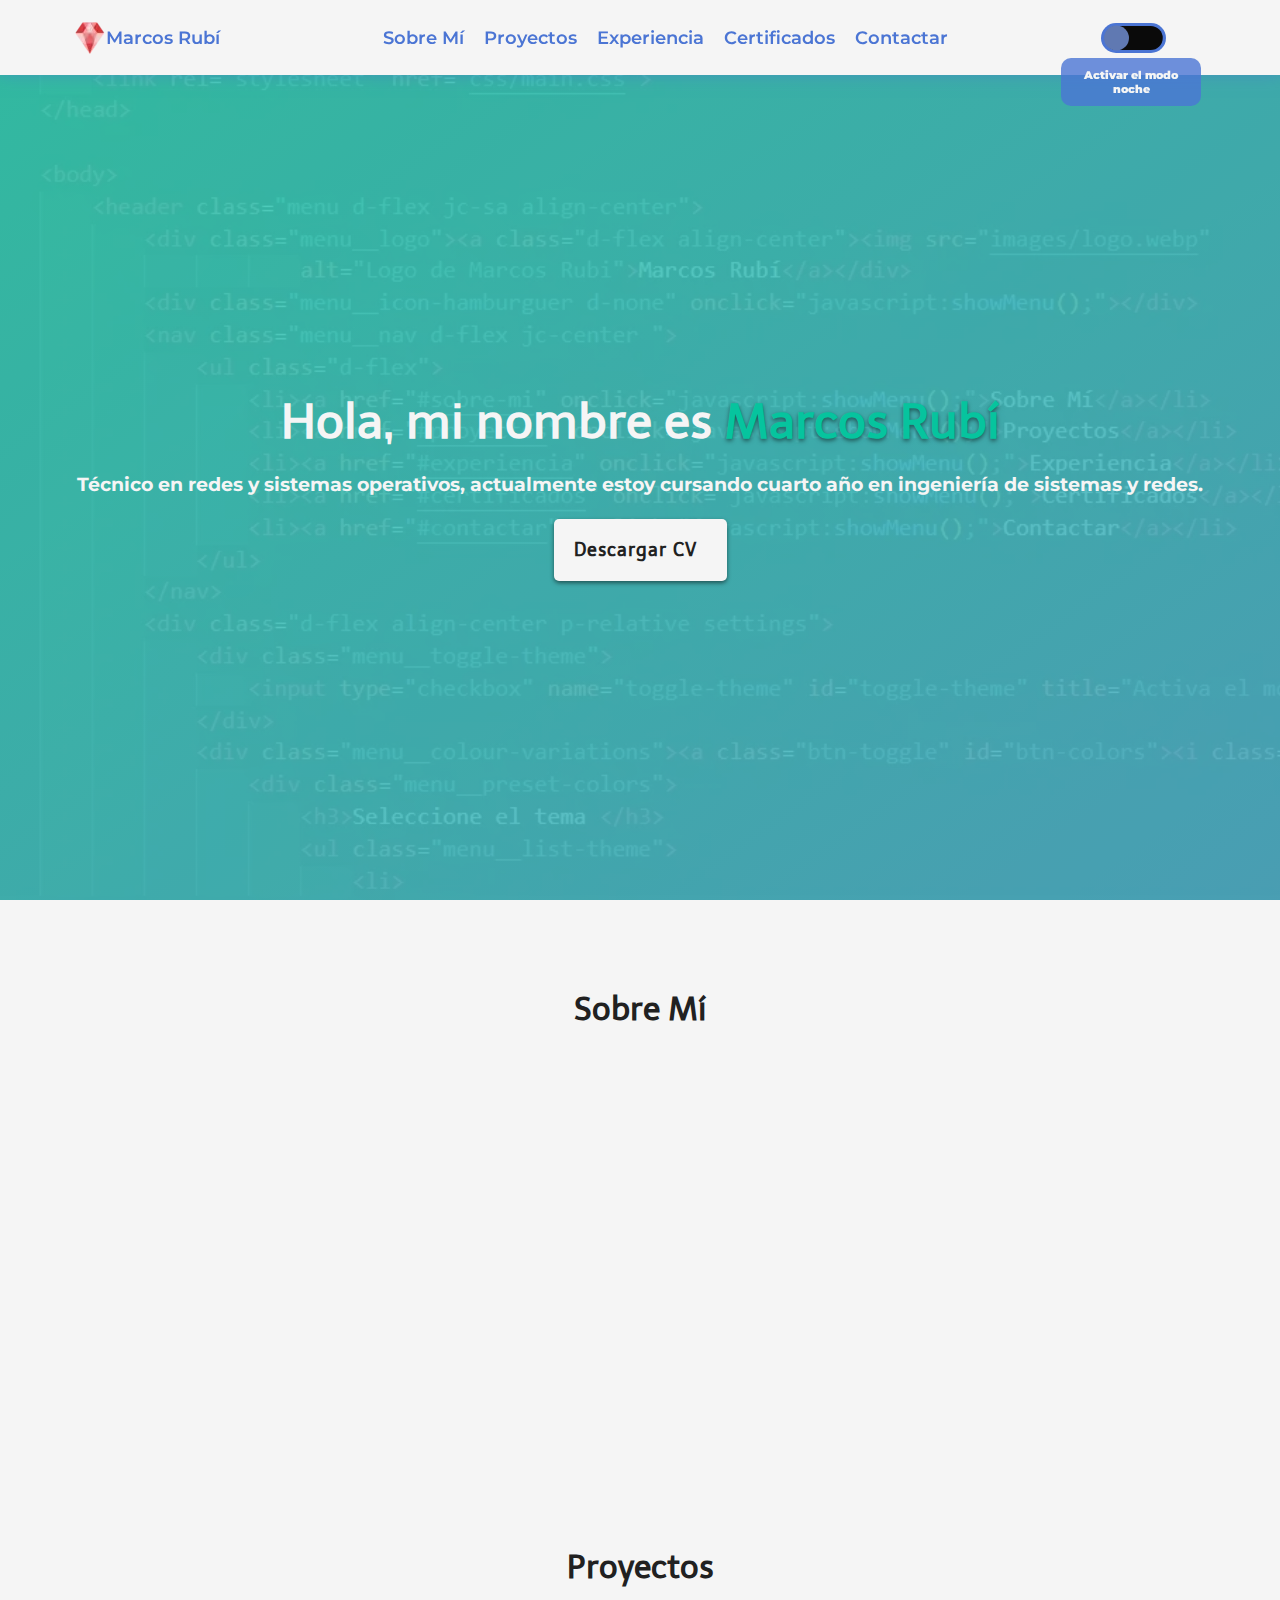
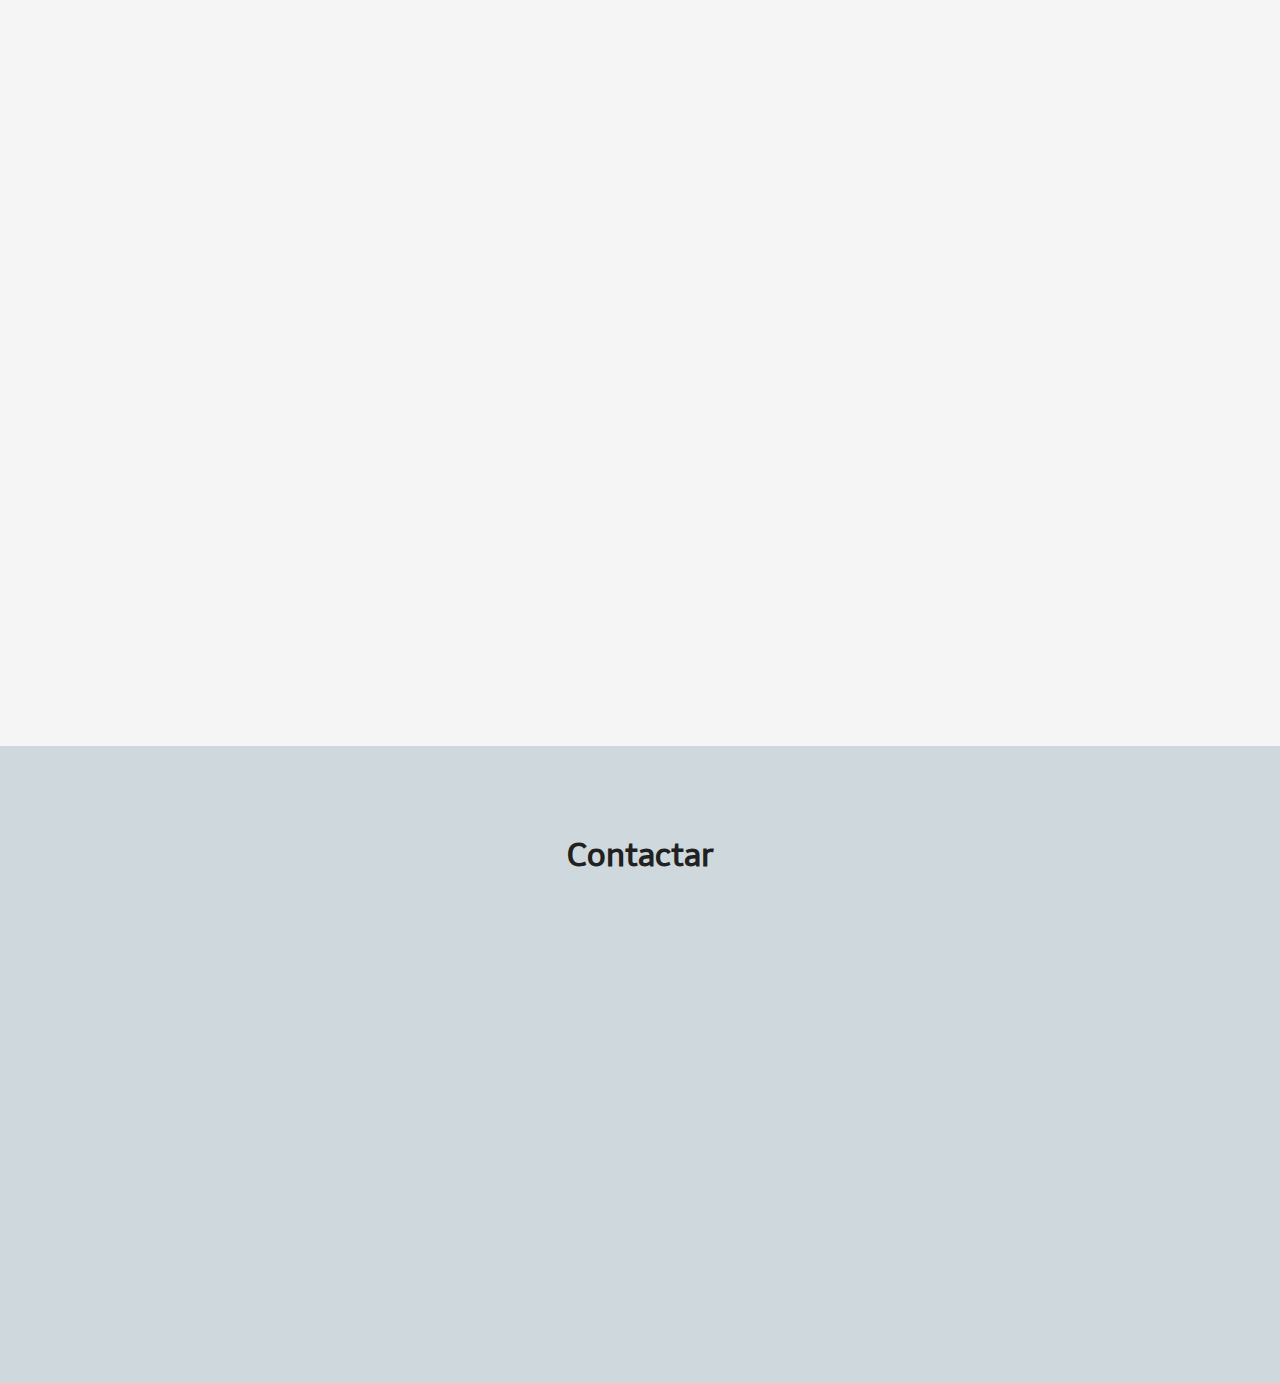
==== commit 5670488d: "Cambio paleta de colores y agregando proyecto Manage con react" ====
--- a/index.html
+++ b/index.html
@@ -1,344 +1,301 @@
 <!DOCTYPE html>
 <html lang="es" data-theme="default-light">
-
-<head>
-  <meta charset="UTF-8">
-  <meta http-equiv="X-UA-Compatible" content="IE=edge">
-  <meta name="viewport" content="width=device-width, initial-scale=1.0">
-  <meta property="og:type" content="website">
-  <meta property="og:title" content="Portafolio De Marcos Rubí">
-  <meta property="og:description"
-    content="Técnico en sistemas operativos y redes. Estudiante de cuarto año en ingeniería de sistemas y redes">
-  <meta property="og:image" content="images/og_image.webp">
-  <meta property="og:image:width" content="1200">
-  <meta property="og:image:height" content="630">
-  <meta property="og:url" content="https://mrubi.vercel.app/">
-  <meta property="og:site_name" content="Portafolio de Marcos Rubí">
-  <meta name="twitter:card" content="summary">
-  <meta name="twitter:creator" content="@Fuhrer_RD">
-  <meta name="description" content="Portafolio personal de Marcos Rubí">
-  <meta name="keywords" content="Portafolio, Marcos Rubi, Técnico, ingeniero, sistemas, desarrollador web, programador">
-  <meta name="author" content="Marcos Rubí">
-  <link rel="shortcut icon" href="images/favicon.ico" type="image/x-icon">
-  <title>Portafolio ~ Marcos Rubí</title>
-  <script async src="https://kit.fontawesome.com/e52e3f7d8f.js" crossorigin="anonymous"></script>
-  <link rel="preconnect" href="https://fonts.googleapis.com">
-  <link rel="preconnect" href="https://fonts.gstatic.com" crossorigin>
-  <link async href="https://fonts.googleapis.com/css2?family=Montserrat:wght@300&amp;family=Telex&amp;display=swap"
-    rel="stylesheet" crossorigin="anonymous">
-  <link rel="stylesheet" href="css/main.min.css">
-</head>
-
-<body>
-  <main id="effect-blur">
-    <header class="menu">
-      <div class="container d-flex jc-sb align-center">
-        <div class="menu__logo"><a class="d-flex align-center" id="top"><img src="images/logo.webp"
-              alt="Logo de Marcos Rubi">Marcos Rubí</a></div>
-        <div class="menu__icon-hamburguer" onclick="javascript:showMenu();"></div>
-        <nav class="menu__nav">
-          <ul class="d-flex">
-            <li><a href="#sobre-mi" onclick="javascript:showMenu();" id="nav_sobre-mi">Sobre Mí</a></li>
-            <li><a href="#proyectos" onclick="javascript:showMenu();" id="nav_proyectos">Proyectos</a></li>
-            <li><a href="#experiencia" onclick="javascript:showMenu();" id="nav_experiencia">Experiencia</a></li>
-            <li><a href="#certificados" onclick="javascript:showMenu();" id="nav_certificados">Certificados</a></li>
-            <li><a href="#contactar" onclick="javascript:showMenu();" id="nav_contactar">Contactar</a></li>
+  <head>
+    <meta charset="UTF-8">
+    <meta http-equiv="X-UA-Compatible" content="IE=edge">
+    <meta name="viewport" content="width=device-width, initial-scale=1.0">
+    <meta property="og:type" content="website">
+    <meta property="og:title" content="Portafolio De Marcos Rubí">
+    <meta property="og:description" content="Técnico en sistemas operativos y redes. Estudiante de cuarto año en ingeniería de sistemas y redes">
+    <meta property="og:image" content="images/og_image.webp">
+    <meta property="og:image:width" content="1200">
+    <meta property="og:image:height" content="630">
+    <meta property="og:url" content="https://mrubi.vercel.app/">
+    <meta property="og:site_name" content="Portafolio de Marcos Rubí">
+    <meta name="twitter:card" content="summary">
+    <meta name="twitter:creator" content="@Fuhrer_RD">
+    <meta name="description" content="Portafolio personal de Marcos Rubí">
+    <meta name="keywords" content="Portafolio, Marcos Rubi, Técnico, ingeniero, sistemas, desarrollador web, programador">
+    <meta name="author" content="Marcos Rubí">
+    <link rel="shortcut icon" href="images/favicon.ico" type="image/x-icon">
+    <title>Portafolio ~ Marcos Rubí</title>
+    <script async src="https://kit.fontawesome.com/e52e3f7d8f.js" crossorigin="anonymous"></script>
+    <link rel="preconnect" href="https://fonts.googleapis.com">
+    <link rel="preconnect" href="https://fonts.gstatic.com" crossorigin>
+    <link async href="https://fonts.googleapis.com/css2?family=Montserrat:wght@300&amp;family=Telex&amp;display=swap" rel="stylesheet" crossorigin="anonymous">
+    <link rel="stylesheet" href="css/main.min.css">
+  </head>
+  <body>
+    <main id="effect-blur">
+      <header class="menu">
+        <div class="container d-flex jc-sb align-center">
+          <div class="menu__logo"><a class="d-flex align-center" id="top"><img src="images/logo.webp" alt="Logo de Marcos Rubi">Marcos Rubí</a></div>
+          <div class="menu__icon-hamburguer" onclick="javascript:showMenu();"></div>
+          <nav class="menu__nav">
+            <ul class="d-flex">
+              <li><a href="#sobre-mi" onclick="javascript:showMenu();" id="nav_sobre-mi">Sobre Mí</a></li>
+              <li><a href="#proyectos" onclick="javascript:showMenu();" id="nav_proyectos">Proyectos</a></li>
+              <li><a href="#experiencia" onclick="javascript:showMenu();" id="nav_experiencia">Experiencia</a></li>
+              <li><a href="#certificados" onclick="javascript:showMenu();" id="nav_certificados">Certificados</a></li>
+              <li><a href="#contactar" onclick="javascript:showMenu();" id="nav_contactar">Contactar</a></li>
+            </ul>
+          </nav>
+          <div class="d-flex align-center p-relative settings">
+            <div class="menu__toggle">
+              <input type="checkbox" name="toggle-theme" id="toggle-theme"><i class="fa fa-moon"></i><i class="fa fa-sun"></i>
+              <label class="title" for="toggle-theme">
+                 Activar el modo noche</label>
+            </div>
+            <div class="menu__colour-variations"><a class="btn-toggle" id="btn-colors"><i class="fas fa-cog"></i></a>
+              <div class="menu__preset-colors p-absolute">
+                <h3>Seleccione el tema </h3>
+                <ul class="menu__list-theme">
+                  <li> 
+                    <div onclick="javascript:changeTheme('default');"><span class="theme-color" style="background:#3959a2;"> </span><span class="theme-color" style="background:#a8dbd2;"> </span></div>
+                  </li>
+                  <li> 
+                    <div onclick="javascript:changeTheme('purple');"><span class="theme-color" style="background:#9A9CEA;"> </span><span class="theme-color" style="background:#A2DCEE;"> </span></div>
+                  </li>
+                  <li> 
+                    <div onclick="javascript:changeTheme('gray');"><span class="theme-color" style="background:#78A6C8;"> </span><span class="theme-color" style="background:#E65C4F;"> </span></div>
+                  </li>
+                  <li> 
+                    <div onclick="javascript:changeTheme('green');"><span class="theme-color" style="background:#53D2B2;"> </span><span class="theme-color" style="background:#FFE3B3;"></span></div>
+                  </li>
+                </ul>
+                <h3>Alto contraste </h3>
+                <div class="menu__toggle contrast">
+                  <input type="checkbox" name="toggle-contrast" id="toggle-contrast"><span class="left">No</span><span class="right">Si</span>
+                </div>
+              </div>
+            </div>
+          </div>
+        </div>
+      </header>
+      <div class="hero d-flex align-center bg-gradient">
+        <div class="hero__bg p-absolute"></div>
+        <div class="hero__content container">
+          <h1>Hola, mi nombre es <span>Marcos Rubí</span></h1>
+          <p><strong>Técnico en redes y sistemas operativos, actualmente estoy cursando cuarto año en ingeniería de sistemas y redes.</strong></p><a class="btn btn-primary not-allowed" download="CV-Marcos_Rubi"><span>Descargar CV</span><i class="fas fa-download"></i></a>
+        </div>
+      </div>
+      <section class="sobre-mi container py-3" id="sobre-mi">
+        <h2 class="text-center">Sobre Mí</h2>
+        <div class="d-flex">
+          <div class="sobre-mi__description f-basis p-relative">
+            <h3>Marcos Daniel Rubí Hernández </h3>
+            <p>Durante mi proceso de estudiante, he tenido la ocasión de ampliar mis conocimientos y los cursos que he realizado en internet me han ofrecido la oportunidad de profundizar en diferentes áreas sobre el desarrollo web, que considero de especial valía para poder trabajar en una empresa. Además, considero que yo podría aportarles la pasión y el entusiasmo por el trabajo bien hecho, responsabilidad, habilidades y conocimientos.</p>
+            <p>Me gustaría poder ampliar mi perfil como candidato en una entrevista personal. Por este motivo, estaré disponible en mis redes sociales y por correo electrónico en el apartado de contactar</p>
+            <p>Queda a su disposición y le saluda atentamente <span>Marcos Rubí</span></p>
+          </div>
+          <div class="sobre-mi__skills f-basis p-relative">
+            <h3>Habilidades</h3>
+            <div class="progress" id="progress_1" data-percent="95">
+              <div class="progress__item d-flex">
+                <h4>HTML</h4>
+                <div Class="progress__item-bar p-absolute">
+                  <div class="progress__item-progressing"></div>
+                </div>
+                <p class="progress__item-percent p-absolute">0%</p>
+              </div>
+            </div>
+            <div class="progress" id="progress_2" data-percent="85">
+              <div class="progress__item d-flex">
+                <h4>CSS</h4>
+                <div Class="progress__item-bar p-absolute">
+                  <div class="progress__item-progressing"></div>
+                </div>
+                <p class="progress__item-percent p-absolute">0%</p>
+              </div>
+            </div>
+            <div class="progress" id="progress_3" data-percent="70">
+              <div class="progress__item d-flex">
+                <h4>JavaScript</h4>
+                <div Class="progress__item-bar p-absolute">
+                  <div class="progress__item-progressing"></div>
+                </div>
+                <p class="progress__item-percent p-absolute">0%</p>
+              </div>
+            </div>
+            <div class="progress" id="progress_4" data-percent="60">
+              <div class="progress__item d-flex">
+                <h4>PHP</h4>
+                <div Class="progress__item-bar p-absolute">
+                  <div class="progress__item-progressing"></div>
+                </div>
+                <p class="progress__item-percent p-absolute">0%</p>
+              </div>
+            </div>
+            <div class="progress" id="progress_5" data-percent="50">
+              <div class="progress__item d-flex">
+                <h4>GIT</h4>
+                <div Class="progress__item-bar p-absolute">
+                  <div class="progress__item-progressing"></div>
+                </div>
+                <p class="progress__item-percent p-absolute">0%</p>
+              </div>
+            </div>
+            <div class="progress" id="progress_6" data-percent="50">
+              <div class="progress__item d-flex">
+                <h4>MySQL</h4>
+                <div Class="progress__item-bar p-absolute">
+                  <div class="progress__item-progressing"></div>
+                </div>
+                <p class="progress__item-percent p-absolute">0%</p>
+              </div>
+            </div>
+          </div>
+        </div>
+      </section>
+      <section class="proyectos container py-3" id="proyectos">
+        <h2 class="text-center">Proyectos</h2>
+        <nav class="menu-projects p-relative">
+          <ul class="d-flex jc-center f-wrap">
+            <li class="m-1">
+              <button class="btn btn-secondary w-120 jc-center align-center active" onclick="javascript:filterProjectsByCateg('Todos');"><span>Todos</span></button>
+            </li>
+            <li class="m-1">
+              <button class="btn btn-secondary w-120 jc-center align-center" onclick="javascript:filterProjectsByCateg('Maquetaciones');"><span>Maquetaciones</span></button>
+            </li>
+            <li class="m-1">
+              <button class="btn btn-secondary w-120 jc-center align-center" onclick="javascript:filterProjectsByCateg('Bootstrap');"><span>Bootstrap</span></button>
+            </li>
+            <li class="m-1">
+              <button class="btn btn-secondary w-120 jc-center align-center" onclick="javascript:filterProjectsByCateg('PHP');"><span>PHP</span></button>
+            </li>
           </ul>
         </nav>
-        <div class="d-flex align-center p-relative settings">
-          <div class="menu__toggle">
-            <input type="checkbox" name="toggle-theme" id="toggle-theme"><i class="fa fa-moon"></i><i
-              class="fa fa-sun"></i>
-            <label class="title" for="toggle-theme">
-              Activar el modo noche</label>
-          </div>
-          <div class="menu__colour-variations"><a class="btn-toggle" id="btn-colors"><i class="fas fa-cog"></i></a>
-            <div class="menu__preset-colors p-absolute">
-              <h3>Seleccione el tema </h3>
-              <ul class="menu__list-theme">
-                <li>
-                  <div onclick="javascript:changeTheme('default');"><span class="theme-color"
-                      style="background:#3959a2;"> </span><span class="theme-color" style="background:#a8dbd2;"> </span>
-                  </div>
-                </li>
-                <li>
-                  <div onclick="javascript:changeTheme('blue');"><span class="theme-color"
-                      style="background:#10375c;"> </span><span class="theme-color" style="background:#c1272d;"> </span>
-                  </div>
-                </li>
-                <li>
-                  <div onclick="javascript:changeTheme('purple');"><span class="theme-color" style="background:#4E2ECF;">
-                  </span><span class="theme-color" style="background:#43C1A4;"> </span></div>
-                </li>
-                <li>
-                  <div onclick="javascript:changeTheme('red');"><span class="theme-color" style="background:#c1272d;">
-                    </span><span class="theme-color" style="background:#F47429;"></span></div>
-                </li>
+        <div class="d-grid divProjects" id="divProjects"></div>
+        <div class="d-flex jc-center f-wrap " id="btn-projects">
+          <button class="btn btn-primary m-2 w-200" id="btnShowMore"><span>Mostrar más </span></button>
+          <button class="btn btn-secondary m-2 w-200" id="btnShowLess"><span>Mostrar menos</span></button>
+        </div>
+      </section>
+      <section class="experiencia container py-3" id="experiencia">
+        <h2 class="text-center">Experiencia </h2>
+        <div class="experiencia__item d-flex jc-center align-center f-wrap">
+          <div class="experiencia__date">
+            <h3>Soporte Técnico </h3>
+            <p>01 Nov 2018 ~ 10 Dic 2018</p>
+          </div>
+          <div class="experiencia__content">
+            <h3>Calvo Conservas S.A de C.V</h3>
+            <p><strong>Prácticas profesionales</strong> realizando actividades como mantenimiento preventivo en computadoras, instalación de sistemas operativos y automatización de procesos en excel.</p>
+          </div>
+        </div>
+        <div class="experiencia__item d-flex jc-center align-center f-wrap">
+          <div class="experiencia__content">
+            <h3>Instituciones Públicas De Educación En La Zona Oriental De El Salvador</h3>
+            <p><strong>Proyección Social</strong> realizando mantenimiento en computadoras de las instituciones públicas de educación en la zona oriental de El Salvador..</p>
+          </div>
+          <div class="experiencia__date">
+            <h3>Soporte Técnico </h3>
+            <p>07 Jun 2017 ~ 07 Jul 2017</p>
+          </div>
+        </div>
+      </section>
+      <section class="certificados container py-3" id="certificados">
+        <h2 class="text-center">Certificados</h2>
+        <div class="d-grid" id="divCertificates"><div data-iframe-width="150" data-iframe-height="270" data-share-badge-id="3222fd4b-97b2-4671-822d-7a1311994dde" data-share-badge-host="https://www.credly.com"></div><script type="text/javascript" async src="//cdn.credly.com/assets/utilities/embed.js"></script></div>
+      </section>
+      <section class="contactar" id="contactar">
+        <footer class="container py-3">
+          <h2 class="text-center">Contactar</h2>
+          <div class="d-flex">
+            <div class="contactar__information p-relative">
+              <h3>Repositorios </h3>
+              <div class="d-flex contactar__link">
+                <div><i class="fab fa-github"></i></div>
+                <div>
+                  <h4>GitHub</h4><a class="link" href="https://github.com/MarcosRubi" rel="noopener noreferrer" target="_blank">Visitar </a>
+                </div>
+              </div>
+              <div class="d-flex contactar__link">
+                <div><i class="fa fa-code"></i></div>
+                <div>
+                  <h4>Frontend Mentor</h4><a class="link" href="https://www.frontendmentor.io/profile/MarcosRubi" rel="noopener noreferrer" target="_blank">Visitar </a>
+                </div>
+              </div>
+              <div class="d-flex contactar__link">
+                <div><i class="fa fa-codepen"></i></div>
+                <div>
+                  <h4>Codepen</h4><a class="link" href="https://codepen.io/Marcos_Rubi" rel="noopener noreferrer" target="_blank">Visitar </a>
+                </div>
+              </div>
+            </div>
+            <div class="contactar__social p-relative">
+              <h3>Redes sociales</h3>
+              <ul>
+                <li><a class="link" href="https://www.linkedin.com/in/marcos-rubi/" rel="noopener noreferrer" target="_blank"><i class="fab fa-linkedin-in">
+                      <label>LinkedIn</label></i></a></li>
+                <li><a class="link" href="https://www.facebook.com/MarcosRubi07" rel="noopener noreferrer" target="_blank"><i class="fa fa-facebook-f">
+                      <label>Facebook</label></i></a></li>
+                <li><a class="link" href="https://www.instagram.com/marcos_rubi_07/" rel="noopener noreferrer" target="_blank"><i class="fa fa-instagram">
+                      <label>Instagram</label></i></a></li>
+                <li><a class="link" href="https://twitter.com/Fuhrer_RD" rel="noopener noreferrer" target="_blank"><i class="fa fa-twitter">
+                      <label>Twitter</label></i></a></li>
               </ul>
-              <h3>Alto contraste </h3>
-              <div class="menu__toggle contrast">
-                <input type="checkbox" name="toggle-contrast" id="toggle-contrast"><span class="left">No</span><span
-                  class="right">Si</span>
-              </div>
-            </div>
-          </div>
-        </div>
-      </div>
-    </header>
-    <div class="hero d-flex align-center bg-gradient">
-      <div class="hero__bg p-absolute"></div>
-      <div class="hero__content container">
-        <h1>Hola, mi nombre es <span>Marcos Rubí</span></h1>
-        <p><strong>Técnico en redes y sistemas operativos, actualmente estoy cursando cuarto año en ingeniería de
-            sistemas y redes.</strong></p><a class="btn btn-primary not-allowed"
-          download="CV-Marcos_Rubi"><span>Descargar CV</span></a>
+            </div>
+            <div class="contactar__form p-relative">
+              <h3>Enviar correo</h3>
+              <form action="https://formsubmit.io/send/danielhernandez9980@gmail.com" id="formContact">
+                <div class="input-group">
+                  <input type="text" name="txtNombre" id="txtNombre" required=""><span><i class="fa fa-user"></i></span>
+                  <label for="txtName">Nombre </label>
+                </div>
+                <div class="input-group">
+                  <input type="email" name="txtEmail" id="txtEmail" required=""><span><i class="fa fa-envelope"></i></span>
+                  <label for="txtEmail">Email </label>
+                </div>
+                <div class="input-group">
+                  <textarea name="txtMensaje" id="txtMessage" required=""></textarea><span><i class="fa fa-comment"></i></span>
+                  <label for="txtMessage">Mensaje </label>
+                </div>
+                <button class="btn btn-primary w-200 jc-center align-center" type="submit"><span>Enviar mensaje</span></button>
+              </form>
+            </div>
+          </div>
+        </footer>
+      </section>
+    </main>
+    <div class="modal text-center container" id="modal-project">
+      <div class="d-flex jc-end">
+        <button class="btn btn-secondary" onclick="javascript:closeModal()"><span>X</span></button>
+      </div>
+      <hr>
+      <div class="modal__content">
+        <h2> </h2>
+        <p id="description"> </p>
+        <div class="d-flex jc-center"><img src="images/projects/bg_charity.webp" alt="Portada del proyecto Charity creado por Marcos Rubí"></div>
+        <div class="d-flex jc-center f-wrap"><a class="btn btn-primary w-200 jc-center align-center m-1" href="#" target="_blank" id="btnUrlCode" onclick="javascript:closeModal()"><span>Ver Código </span></a><a class="btn btn-secondary w-200 jc-center align-center m-1" href="#" target="_blank" id="btnUrlDemo" onclick="javascript:closeModal()"><span>Ver Demo </span></a></div>
+        <div id="modal__content--dificulties">
+          <h4>Principales dificultades en su elaboración.</h4>
+          <p id="dificulties"></p>
+        </div>
+        <div id="modal__content--learning">
+          <h4>Aprendizaje obtenido </h4>
+          <p id="learning"> </p>
+        </div>
+        <ul>
+          <li><strong>Tiempo de elaboración: </strong> <label id="date"></label>  </li>
+          <li><strong>Tecnología empleada: </strong><label id="languages"></label></li>
+        </ul>
+      </div>
+      <hr>
+      <div class="d-flex jc-end">
+        <button class="btn btn-primary" onclick="javascript:closeModal()"><span>Cerrar  </span></button>
       </div>
     </div>
-    <section class="sobre-mi container py-3" id="sobre-mi">
-      <h2 class="text-center">Sobre Mí</h2>
-      <div class="d-flex">
-        <div class="sobre-mi__description f-basis p-relative">
-          <h3>Marcos Daniel Rubí Hernández </h3>
-          <p>Durante mi proceso de estudiante, he tenido la ocasión de ampliar mis conocimientos y los cursos que he
-            realizado en internet me han ofrecido la oportunidad de profundizar en diferentes áreas sobre el desarrollo
-            web, que considero de especial valía para poder trabajar en una empresa. Además, considero que yo podría
-            aportarles la pasión y el entusiasmo por el trabajo bien hecho, responsabilidad, habilidades y
-            conocimientos.</p>
-          <p>Me gustaría poder ampliar mi perfil como candidato en una entrevista personal. Por este motivo, estaré
-            disponible en mis redes sociales y por correo electrónico en el apartado de contactar</p>
-          <p>Queda a su disposición y le saluda atentamente <span>Marcos Rubí</span></p>
-        </div>
-        <div class="sobre-mi__skills f-basis p-relative">
-          <h3>Habilidades</h3>
-          <div class="progress" id="progress_1" data-percent="95">
-            <div class="progress__item d-flex">
-              <h4>HTML</h4>
-              <div Class="progress__item-bar p-absolute">
-                <div class="progress__item-progressing"></div>
-              </div>
-              <p class="progress__item-percent p-absolute">0%</p>
-            </div>
-          </div>
-          <div class="progress" id="progress_2" data-percent="85">
-            <div class="progress__item d-flex">
-              <h4>CSS</h4>
-              <div Class="progress__item-bar p-absolute">
-                <div class="progress__item-progressing"></div>
-              </div>
-              <p class="progress__item-percent p-absolute">0%</p>
-            </div>
-          </div>
-          <div class="progress" id="progress_3" data-percent="70">
-            <div class="progress__item d-flex">
-              <h4>JavaScript</h4>
-              <div Class="progress__item-bar p-absolute">
-                <div class="progress__item-progressing"></div>
-              </div>
-              <p class="progress__item-percent p-absolute">0%</p>
-            </div>
-          </div>
-          <div class="progress" id="progress_4" data-percent="60">
-            <div class="progress__item d-flex">
-              <h4>PHP</h4>
-              <div Class="progress__item-bar p-absolute">
-                <div class="progress__item-progressing"></div>
-              </div>
-              <p class="progress__item-percent p-absolute">0%</p>
-            </div>
-          </div>
-          <div class="progress" id="progress_5" data-percent="50">
-            <div class="progress__item d-flex">
-              <h4>GIT</h4>
-              <div Class="progress__item-bar p-absolute">
-                <div class="progress__item-progressing"></div>
-              </div>
-              <p class="progress__item-percent p-absolute">0%</p>
-            </div>
-          </div>
-          <div class="progress" id="progress_6" data-percent="50">
-            <div class="progress__item d-flex">
-              <h4>MySQL</h4>
-              <div Class="progress__item-bar p-absolute">
-                <div class="progress__item-progressing"></div>
-              </div>
-              <p class="progress__item-percent p-absolute">0%</p>
-            </div>
-          </div>
-        </div>
-      </div>
-    </section>
-    <section class="proyectos container py-3" id="proyectos">
-      <h2 class="text-center">Proyectos</h2>
-      <nav class="menu-projects p-relative">
-        <ul class="d-flex jc-center f-wrap">
-          <li class="m-1">
-            <button class="btn btn-secondary w-120 jc-center align-center active"
-              onclick="javascript:filterProjectsByCateg('Todos');"><span>Todos</span></button>
-          </li>
-          <li class="m-1">
-            <button class="btn btn-secondary w-120 jc-center align-center"
-              onclick="javascript:filterProjectsByCateg('Maquetaciones');"><span>Maquetaciones</span></button>
-          </li>
-          <li class="m-1">
-            <button class="btn btn-secondary w-120 jc-center align-center"
-              onclick="javascript:filterProjectsByCateg('Bootstrap');"><span>Bootstrap</span></button>
-          </li>
-          <li class="m-1">
-            <button class="btn btn-secondary w-120 jc-center align-center"
-              onclick="javascript:filterProjectsByCateg('PHP');"><span>PHP</span></button>
-          </li>
-        </ul>
-      </nav>
-      <div class="d-grid divProjects" id="divProjects"></div>
-      <div class="d-flex jc-center f-wrap " id="btn-projects">
-        <button class="btn btn-primary m-2 w-200" id="btnShowMore"><span>Mostrar más </span></button>
-        <button class="btn btn-secondary m-2 w-200" id="btnShowLess"><span>Mostrar menos</span></button>
-      </div>
-    </section>
-    <section class="experiencia container py-3" id="experiencia">
-      <h2 class="text-center">Experiencia </h2>
-      <div class="experiencia__item d-flex jc-center align-center f-wrap">
-        <div class="experiencia__date">
-          <h3>Soporte Técnico </h3>
-          <p>01 Nov 2018 ~ 10 Dic 2018</p>
-        </div>
-        <div class="experiencia__content">
-          <h3>Calvo Conservas S.A de C.V</h3>
-          <p><strong>Prácticas profesionales</strong> realizando actividades como mantenimiento preventivo en
-            computadoras, instalación de sistemas operativos y automatización de procesos en excel.</p>
-        </div>
-      </div>
-      <div class="experiencia__item d-flex jc-center align-center f-wrap">
-        <div class="experiencia__content">
-          <h3>Instituciones Públicas De Educación En La Zona Oriental De El Salvador</h3>
-          <p><strong>Proyección Social</strong> realizando mantenimiento en computadoras de las instituciones públicas
-            de educación en la zona oriental de El Salvador..</p>
-        </div>
-        <div class="experiencia__date">
-          <h3>Soporte Técnico </h3>
-          <p>07 Jun 2017 ~ 07 Jul 2017</p>
-        </div>
-      </div>
-    </section>
-    <section class="certificados container py-3" id="certificados">
-      <h2 class="text-center">Certificados</h2>
-      <div class="d-grid" id="divCertificates">
-        <div data-iframe-width="150" data-iframe-height="270" data-share-badge-id="3222fd4b-97b2-4671-822d-7a1311994dde"
-          data-share-badge-host="https://www.credly.com"></div>
-        <script type="text/javascript" async src="//cdn.credly.com/assets/utilities/embed.js"></script>
-      </div>
-    </section>
-    <section class="contactar" id="contactar">
-      <footer class="container py-3">
-        <h2 class="text-center">Contactar</h2>
-        <div class="d-flex">
-          <div class="contactar__information p-relative">
-            <h3>Repositorios </h3>
-            <div class="d-flex contactar__link">
-              <div><i class="fab fa-github"></i></div>
-              <div>
-                <h4>GitHub</h4><a class="link" href="https://github.com/MarcosRubi" rel="noopener noreferrer"
-                  target="_blank">Visitar </a>
-              </div>
-            </div>
-            <div class="d-flex contactar__link">
-              <div><i class="fa fa-code"></i></div>
-              <div>
-                <h4>Frontend Mentor</h4><a class="link" href="https://www.frontendmentor.io/profile/MarcosRubi"
-                  rel="noopener noreferrer" target="_blank">Visitar </a>
-              </div>
-            </div>
-            <div class="d-flex contactar__link">
-              <div><i class="fa fa-codepen"></i></div>
-              <div>
-                <h4>Codepen</h4><a class="link" href="https://codepen.io/Marcos_Rubi" rel="noopener noreferrer"
-                  target="_blank">Visitar </a>
-              </div>
-            </div>
-          </div>
-          <div class="contactar__social p-relative">
-            <h3>Redes sociales</h3>
-            <ul>
-              <li><a class="link" href="https://www.linkedin.com/in/marcos-rubi/" rel="noopener noreferrer"
-                  target="_blank"><i class="fab fa-linkedin-in">
-                    <label>LinkedIn</label></i></a></li>
-              <li><a class="link" href="https://www.facebook.com/MarcosRubi07" rel="noopener noreferrer"
-                  target="_blank"><i class="fa fa-facebook-f">
-                    <label>Facebook</label></i></a></li>
-              <li><a class="link" href="https://www.instagram.com/marcos_rubi_07/" rel="noopener noreferrer"
-                  target="_blank"><i class="fa fa-instagram">
-                    <label>Instagram</label></i></a></li>
-              <li><a class="link" href="https://twitter.com/Fuhrer_RD" rel="noopener noreferrer" target="_blank"><i
-                    class="fa fa-twitter">
-                    <label>Twitter</label></i></a></li>
-            </ul>
-          </div>
-          <div class="contactar__form p-relative">
-            <h3>Enviar correo</h3>
-            <form action="https://formsubmit.io/send/danielhernandez9980@gmail.com" id="formContact">
-              <div class="input-group">
-                <input type="text" name="txtNombre" id="txtNombre" required=""><span><i class="fa fa-user"></i></span>
-                <label for="txtName">Nombre </label>
-              </div>
-              <div class="input-group">
-                <input type="email" name="txtEmail" id="txtEmail" required=""><span><i
-                    class="fa fa-envelope"></i></span>
-                <label for="txtEmail">Email </label>
-              </div>
-              <div class="input-group">
-                <textarea name="txtMensaje" id="txtMessage" required=""></textarea><span><i
-                    class="fa fa-comment"></i></span>
-                <label for="txtMessage">Mensaje </label>
-              </div>
-              <button class="btn btn-primary w-200 jc-center align-center" type="submit"><span>Enviar
-                  mensaje</span></button>
-            </form>
-          </div>
-        </div>
-      </footer>
-    </section>
-  </main>
-  <div class="modal text-center container" id="modal-project">
-    <div class="d-flex jc-end" onclick="javascript:closeModal()">
-      <button class="btn btn-secondary"><span>X</span></button>
+    <div class="modal container p-relative" id="modal-certificate">
+      <div class="d-flex jc-end">
+        <button class="btn btn-secondary" onclick="javascript:closeModal()"><span>X</span></button>
+      </div>
+      <div class="img p-relative"><img src="" alt="Certificado de Marcos Rubí">
+        <button class="p-absolute arrow arrow-left" data-id=""><i class="fas fa-chevron-left"></i></button>
+        <button class="p-absolute arrow arrow-right" data-id=""><i class="fas fa-chevron-right"></i></button>
+      </div>
     </div>
-    <hr>
-    <div class="modal__content">
-      <h2> </h2>
-      <p id="description"> </p>
-      <div class="d-flex jc-center"><img src="images/projects/bg_charity.webp"
-          alt="Portada del proyecto Charity creado por Marcos Rubí"></div>
-      <div class="d-flex jc-center f-wrap"><a class="btn btn-primary w-200 jc-center align-center m-1" href="#"
-          target="_blank" id="btnUrlCode" onclick="javascript:closeModal()"><span>Ver Código </span></a><a
-          class="btn btn-secondary w-200 jc-center align-center m-1" href="#" target="_blank" id="btnUrlDemo"
-          onclick="javascript:closeModal()"><span>Ver Demo </span></a></div>
-      <div id="modal__content--info">
-        <h4>Principales dificultades en su elaboración.</h4>
-        <p id="dificulties"></p>
-        <h4>Aprendizaje obtenido </h4>
-        <p id="learning"> </p>
-      </div>
-      <ul>
-        <li><strong>Tiempo de elaboración: </strong> <label id="date"></label> </li>
-        <li><strong>Tecnología empleada: </strong><label id="languages"></label></li>
-      </ul>
-    </div>
-    <hr>
-    <div class="d-flex jc-end" onclick="javascript:closeModal()">
-      <button class="btn btn-primary"><span>Cerrar </span></button>
-    </div>
-  </div>
-  <div class="modal container p-relative" id="modal-certificate">
-    <div class="d-flex jc-end" onclick="javascript:closeModal()">
-      <button class="btn btn-secondary"><span>X</span></button>
-    </div>
-    <div class="img p-relative"><img src="" alt="Certificado de Marcos Rubí">
-      <button class="p-absolute arrow arrow-left" data-id=""><i class="fas fa-chevron-left"></i></button>
-      <button class="p-absolute arrow arrow-right" data-id=""><i class="fas fa-chevron-right"></i></button>
-    </div>
-  </div>
-  <div id="script"></div>
-  <script src="js/scripts.min.js"> </script>
-</body>
-
+    <div id="script"></div>
+    <script src="js/scripts.min.js"> </script>
+  </body>
 </html>--- a/css/main.min.css
+++ b/css/main.min.css
@@ -1 +1 @@
-[data-theme=default-light]{--bg-color:#f5f5f5;--text-color:#212121;--color-link:rgba(57,89,162,1);--color-hover:rgba(105,160,150,1);--color-link-alpha:rgba(57,89,162,0.8);--color-hover-alpha:rgba(105,160,150,0.8);--bg-footer:rgb(207,216,220);--font-title:"Telex",sans-serif}[data-theme=default-dark]{--bg-color:#212121;--text-color:#f5f5f5;--color-link:rgba(75,117,212,1);--color-hover:rgba(168,219,210,1);--color-link-alpha:rgba(75,117,212,0.8);--color-hover-alpha:rgba(168,219,210,0.8);--bg-footer:rgb(55,71,79);--font-title:"Telex",sans-serif}[data-theme=blue-light]{--bg-color:#f5f5f5;--text-color:#212121;--color-link:rgba(16,55,92,1);--color-hover:rgba(193,39,45,1);--color-link-alpha:rgba(16,55,92,0.8);--color-hover-alpha:rgba(193,39,45,0.8);--bg-footer:rgb(207,216,220);--font-title:"Telex",sans-serif}[data-theme=blue-dark]{--bg-color:#212121;--text-color:#f5f5f5;--color-link:rgb(101,182,248);--color-hover:rgba(239,154,154,1);--color-link-alpha:rgba(144,202,249,0.8);--color-hover-alpha:rgba(239,154,154,0.8);--bg-footer:rgb(55,71,79);--font-title:"Telex",sans-serif}[data-theme=purple-light]{--bg-color:#f5f5f5;--text-color:#212121;--color-link:rgba(78,46,207,1);--color-hover:rgb(67,193,164);--color-link-alpha:rgba(78,46,207,0.8);--color-hover-alpha:rgba(67,193,164,0.8);--bg-footer:rgb(207,216,220);--font-title:"Telex",sans-serif}[data-theme=purple-dark]{--bg-color:#212121;--text-color:#f5f5f5;--color-link:rgb(170,151,243);--color-hover:rgba(78,228,193,1);--color-link-alpha:rgba(170,151,243,0.8);--color-hover-alpha:rgba(78,228,193,0.8);--bg-footer:rgb(55,71,79);--font-title:"Telex",sans-serif}[data-theme=red-light]{--bg-color:#f5f5f5;--text-color:#212121;--color-link:rgba(193,39,45,1);--color-hover:rgba(244,116,41,1);--color-link-alpha:rgba(193,39,45,0.8);--color-hover-alpha:rgba(244,116,41,0.8);--bg-footer:rgb(207,216,220);--font-title:"Telex",sans-serif}[data-theme=red-dark]{--bg-color:#212121;--text-color:#f5f5f5;--color-link:rgb(255,104,109);--color-hover:rgb(255,151,90);--color-link-alpha:rgba(255,104,109,0.8);--color-hover-alpha:rgba(255,151,90,0.8);--bg-footer:rgb(55,71,79);--font-title:"Telex",sans-serif}*{margin:0;padding:0;box-sizing:border-box;scroll-behavior:smooth}body{font-size:18px;color:var(--text-color);background:var(--bg-color);font-family:"Montserrat",sans-serif;transition:all 500ms;overflow-x:hidden}::-webkit-scrollbar{width:12px}::-webkit-scrollbar-thumb{background:linear-gradient(transparent,var(--color-hover-alpha),var(--color-hover));border-radius:6px}h2{font-size:2rem}h3{font-size:1.5rem}h4{font-size:1.1rem}h1,h2,h3,h4,span{font-family:var(--font-title)}ul{list-style:none}a{color:var(--color-link);padding:5px 10px;text-decoration:none;cursor:pointer;transition:all 500ms}a.link:hover{color:var(--color-hover)}i{font-size:1.6rem}span{color:var(--color-hover)}header.menu{position:fixed;width:100%;box-shadow:0px -10px 20px 3px var(--color-link);-webkit-animation:toBottom 0.5s ease-in-out;animation:toBottom 0.5s ease-in-out}header.menu>div{height:75px;justify-content:space-between}.container{max-width:1200px;width:90%;margin:0px auto}.blur{filter:blur(10px);box-shadow:10px 10px 100px 100px var(--text-color) inset;opacity:0.2;overflow:hidden}.text-center{text-align:center}.d-flex{display:flex}.jc-center{justify-content:center}.jc-end{justify-content:end}.align-center{align-items:center}.f-wrap{flex-wrap:wrap}.p-relative{position:relative}.p-absolute{position:absolute}.m-2{margin:10px}.m-1{margin:5px}.py-3{padding-top:90px;padding-bottom:30px}.btn{position:relative;display:inline-flex;padding:15px 20px;border-radius:5px;border:none;cursor:pointer;overflow:hidden;transition:300ms ease all}.btn span{position:relative;font-weight:900;pointer-events:none;z-index:5;color:var(--bg-color)}.btn:after{content:"";position:absolute;top:50%;left:50%;border-radius:100px;width:1px;height:1px;z-index:1;transition:300ms ease-in-out all}.btn:hover:after{transform:scale(230)}.btn-primary{background:var(--color-link-alpha)}.btn-primary:hover:after{background:var(--color-link)}.btn-secondary{background:var(--bg-color);border:2px solid var(--color-hover-alpha)}.btn-secondary span{color:var(--text-color)}.btn-secondary:hover span{color:var(--bg-color)}.btn-secondary:hover:after{background:var(--color-hover-alpha)}.btn-secondary.active{background:var(--color-hover-alpha)}.btn-secondary.active span{color:var(--bg-color)}.btn-toggle{padding:10px;margin-left:30px;cursor:pointer}.f-basis{flex-grow:1;flex-basis:50%}.bg-gradient{width:100%;height:100%;background:linear-gradient(to top left,var(--color-link-alpha) 0%,var(--color-hover-alpha) 100%);background-size:200% 200%;-webkit-animation:movinGradient 5s linear infinite alternate;animation:movinGradient 5s linear infinite alternate;transition:all 500ms}.w-200{width:200px;height:60px}.w-120{width:120px;height:60px}.not-allowed{cursor:not-allowed}iframe{width:350px!important}.title{background:var(--color-link-alpha);color:#f5f5f5;position:absolute;top:35px;width:140px;left:-40px;font-size:0.7rem;padding:5px 5px 10px 5px;border-radius:10px;opacity:1;text-align:center;transition:1s;font-weight:900;cursor:pointer}.title i{display:flex;justify-content:center;height:13px}.title.hide{opacity:0;pointer-events:none}.menu{background:var(--bg-color);font-weight:600;z-index:900;transition:all 500ms}.menu__logo{transition:all 500ms}.menu__logo:hover{transform:scale(1.05)}.menu__icon-hamburguer{display:none;width:24px;height:24px;background-image:url(https://inveto.vercel.app/images/menu.png);background-repeat:no-repeat;background-size:cover;cursor:pointer;order:4}.menu__nav a{padding:10px}.menu__nav a.active,.menu__nav a:hover{color:var(--color-hover);border-bottom:1px solid var(--color-hover)}.menu__nav.active{right:0}.menu__toggle{position:relative;width:65px;height:30px;background:var(--color-link);border-radius:50px}.menu__toggle input{position:absolute;width:100%;height:100%;cursor:pointer;-webkit-appearance:none;-moz-appearance:none;appearance:none}.menu__toggle input:before{content:"";position:absolute;top:50%;left:50%;transform:translate(-50%,-50%);width:90%;height:80%;background:var(--bg-color);filter:invert(1);border-radius:50px}.menu__toggle input:after{content:"";position:absolute;top:50%;width:25px;height:25px;transform:translate(3px,-50%);background:var(--color-link);border-radius:50px;transition:all 400ms;filter:contrast(60%);z-index:10}.menu__toggle input:checked:after{transform:translate(149%,-50%);opacity:1;z-index:10}.menu__toggle i{position:absolute;top:50%;transform:translateY(-50%);font-size:1rem;color:var(--bg-color);pointer-events:none}.menu__toggle i.fa-sun{left:8px}.menu__toggle i.fa-moon{right:8px}.menu__toggle .title{padding:10px 5px}.menu__colour-variations i{margin-top:3px}.menu__preset-colors{top:40px;width:95%;left:0;color:#fff;background:#555;padding:10px;opacity:0;border-radius:5px;transition:all 500ms;visibility:hidden}.menu__preset-colors h3{font-size:0.7rem;margin-bottom:5px}.menu__preset-colors li{display:block;float:left;margin-bottom:5px;width:100%;cursor:pointer}.menu__preset-colors li:last-child{margin-bottom:10px}.menu__preset-colors span{width:50%;height:20px;float:left;zoom:1;border-radius:2px 0px 0px 2px}.menu__preset-colors span:nth-child(2n){border-radius:0px 2px 2px 0px}.menu .contrast span{position:absolute;top:55%;transform:translateY(-50%);font-size:1rem;color:var(--bg-color);pointer-events:none}.menu .contrast span.left{left:7px}.menu .contrast span.right{right:-7px}.hero{position:relative;height:100vh;padding-top:74px;text-align:center}.hero__content{color:#f5f5f5;margin:0px auto;z-index:100;-webkit-animation:opacity 1s ease-in-out;animation:opacity 1s ease-in-out}.hero__content h1{font-size:3rem}.hero__content h1 span{text-shadow:0px 2px 4px rgba(0,0,0,0.5)}.hero__content p{font-size:1.2rem;margin:20px 0px;line-height:1.5}.hero__content a{letter-spacing:1px;padding:20px;background:var(--bg-color);box-shadow:0px 2px 4px rgba(0,0,0,0.5);transition:all 500ms}.hero__content a span{color:var(--text-color)}.hero__content a i{font-size:1.2rem}.hero__content a:hover span{color:var(--bg-color)}.hero__bg{width:100%;height:100%;top:0;left:0;background-image:url(../images/bg.webp);background-size:cover;opacity:0.1}.sobre-mi__description{padding-top:30px;visibility:hidden;padding-right:30px}.sobre-mi__description p{margin:10px 0px;text-align:justify}.sobre-mi__description.visible{-webkit-animation:toRight 1s ease-in-out;animation:toRight 1s ease-in-out;visibility:visible}.sobre-mi__skills{padding-top:30px;padding-left:30px;visibility:hidden}.sobre-mi__skills .progress__item{width:100%;margin:35px auto}.sobre-mi__skills .progress__item h4{margin-top:-6px;letter-spacing:1px}.sobre-mi__skills .progress__item-bar{left:130px;width:60%;height:10px;border-radius:10px;background:#e0e0e0;transition:all 500ms}.sobre-mi__skills .progress__item-progressing{width:0%;height:100%;background:var(--color-link);border-radius:10px;transition:background 500ms}.sobre-mi__skills .progress__item-percent{right:0px;margin-top:-7px;font-size:1.2rem}.sobre-mi__skills.visible{-webkit-animation:toLeft 1s ease-in-out;animation:toLeft 1s ease-in-out;visibility:visible}.d-grid{display:-ms-grid;display:grid;grid-template-columns:repeat(auto-fill,minmax(18rem,1fr));justify-items:center;grid-gap:40px 20px;gap:40px 20px}.proyectos button{font-size:0.8rem}.proyectos nav{padding:30px 0px;visibility:hidden}.proyectos nav.visible{-webkit-animation:opacity 1s ease-in-out;animation:opacity 1s ease-in-out;visibility:visible}.proyectos .divProjects{visibility:hidden}.proyectos .divProjects.visible{-webkit-animation:opacity 1.5s ease-in-out;animation:opacity 1.5s ease-in-out;visibility:visible}.proyectos__item{min-width:275px;max-width:450px}.proyectos__item img{height:100%;width:100%;cursor:pointer}.proyectos__item h3{padding-top:10px}.proyectos__item p{padding:15px 10px 30px 10px}.proyectos__item .effect-hover:hover .fill{width:100%;height:98.5%;top:0;left:0;opacity:1}.proyectos__item .fill{width:0%;height:0%;top:50%;left:50%;cursor:pointer;opacity:0;transition:all 300ms}.proyectos__item button{top:50%;left:50%;transform:translate(-50%,-50%);border:none;padding:12px 15px;background:var(--bg-color);transition:all 300ms}.proyectos__item button span{color:var(--text-color)}.proyectos__item button i{font-size:1.2rem}.proyectos__item button:hover span{color:var(--bg-color)}.modal{position:fixed;top:50%;left:50%;transform:translate(-50%,-50%);width:95%;height:95%;color:var(--text-color);background:var(--bg-color);box-shadow:0px 0px 10px 0px var(--text-color);border-radius:10px;overflow:auto;opacity:0;visibility:hidden;z-index:1000}.modal::-webkit-scrollbar{width:6px}.modal button{margin:10px}.modal__content{padding:60px,60px 30px 60px}.modal__content h2{padding-top:15px}.modal__content h4{padding-top:10px}.modal__content a{margin-top:15px}.modal__content img{width:40%}.modal__content p,.modal__content ul{font-size:1rem;padding:10px 20px 20px 20px;width:80%;margin:0px auto;line-height:1.5;text-align:justify}[dir=ltr] .modal__content ul{text-align:left}[dir=rtl] .modal__content ul{text-align:right}.modal__content ul{list-style-type:disc;padding-left:60px;font-size:0.9rem}.show{opacity:1;visibility:visible}.experiencia{visibility:hidden;position:relative}.experiencia h2{margin-bottom:20px}.experiencia__item{border:1px solid var(--color-hover);padding:30px 20px}.experiencia__date{background:var(--color-link);color:var(--bg-color);padding:20px;transition:all 500ms}.experiencia__content{flex-basis:60%}.experiencia__content p{font-size:1rem;line-height:1.5;margin-top:10px}.experiencia__content:nth-child(odd){padding-right:30px}.experiencia__content:nth-child(2n){padding-left:30px}.experiencia.visible{-webkit-animation:opacity 1.5s ease-in-out;animation:opacity 1.5s ease-in-out;visibility:visible}.certificados{visibility:hidden}.certificados h2{margin-bottom:20px}.certificados__content-img{margin:0px auto}.certificados__content-img img{width:100%;cursor:pointer;transition:all 500ms}.certificados__content-img img:hover{transform:scale(1.05)}.certificados.visible{-webkit-animation:opacity 1.5s ease-in-out;animation:opacity 1.5s ease-in-out;visibility:visible}.contactar{background-color:var(--bg-footer)}.contactar i{font-size:1rem;padding-right:10px}.contactar h2{padding-bottom:30px}.contactar h4{margin-bottom:10px}.contactar p{font-size:1rem}.contactar a{font-weight:900}.contactar__information,.contactar__social{flex-basis:33%;visibility:hidden}.contactar__form{flex-basis:45%;visibility:hidden}.contactar__link{margin:50px 0px}.contactar__link a{padding:0px}.contactar form{margin-top:20px}.contactar form input{width:100%;height:50px;padding-left:35px;outline:none;border-radius:5px;border:none;font-size:1.1rem;font-family:var(--font-title);margin:15px 0px}.contactar form textarea{width:100%;height:150px;resize:none;font-size:1.1rem;font-family:var(--font-title);border-radius:5px;padding:10px 35px;margin-top:15px;outline:none;border:none}.contactar form .input-group{position:relative}.contactar form .input-group label,.contactar form .input-group span{position:absolute;top:30px;left:10px;pointer-events:none;transition:all 500ms}.contactar form .input-group label{left:35px;color:#212121;opacity:0.6}.contactar form .input-group span{color:#212121}.contactar form .input-group input:focus~label,.contactar form .input-group input:valid~label,.contactar form .input-group textarea:focus~label,.contactar form .input-group textarea:valid~label{color:var(--text-color);top:-5px;left:5px;font-size:0.9rem;opacity:1}.contactar form .input-group input:focus~span,.contactar form .input-group input:valid~span,.contactar form .input-group textarea:focus~span,.contactar form .input-group textarea:valid~span{color:var(--color-link)}.contactar form button[type=submit]{margin-top:10px;font-size:1rem}.contactar ul li{padding:30px 0px}.contactar ul li label{padding-left:10px;cursor:pointer;font-size:1.2rem}.contactar ul li a{padding:15px 0px}.contactar__information.visible{-webkit-animation:toRight 1s ease-in-out;animation:toRight 1s ease-in-out;visibility:visible}.contactar__social.visible{-webkit-animation:opacity 1.5s ease-in-out;animation:opacity 1.5s ease-in-out;visibility:visible}.contactar__form.visible{-webkit-animation:toLeft 1s ease-in-out;animation:toLeft 1s ease-in-out;visibility:visible}#modal-certificate{overflow:hidden}#modal-certificate .img{display:block;margin:0px auto;width:60%;position:relative;display:flex;align-items:center;max-height:85%}#modal-certificate img{width:100%;padding:20px}#modal-certificate .arrow{padding:33.4% 30px;z-index:10;top:50%;transform:translateY(-50%);background:transparent;border:navajowhite;color:var(--text-color);cursor:pointer}#modal-certificate .arrow-left{left:-75px}#modal-certificate .arrow-right{right:-75px}@-webkit-keyframes movinGradient{0%{background-position:0 0}to{background-position:100% 100%}}@keyframes movinGradient{0%{background-position:0 0}to{background-position:100% 100%}}@-webkit-keyframes toBottom{0%{top:-20%}to{top:0%}}@keyframes toBottom{0%{top:-20%}to{top:0%}}@-webkit-keyframes toTop{0%{bottom:-20%}to{bottom:0%}}@keyframes toTop{0%{bottom:-20%}to{bottom:0%}}@-webkit-keyframes toRight{0%{right:20%;opacity:0}to{right:0%;opacity:1}}@keyframes toRight{0%{right:20%;opacity:0}to{right:0%;opacity:1}}@-webkit-keyframes toLeft{0%{left:20%;opacity:0}to{left:0%;opacity:1}}@keyframes toLeft{0%{left:20%;opacity:0}to{left:0%;opacity:1}}@-webkit-keyframes opacity{0%{opacity:0}to{opacity:1}}@keyframes opacity{0%{opacity:0}to{opacity:1}}@media (max-width:992px){iframe{width:300px!important}.menu__icon-hamburguer{display:block;transition:300ms}.menu__icon-hamburguer.active{background-image:url(https://inveto.vercel.app/images/close.png)}.menu__nav{position:fixed;width:100%;height:100vh;top:75px;padding:70px 50px;text-align:center;z-index:100;background:var(--bg-color);border-top:2px solid var(--color-link);right:-100%;transition:500ms;align-items:center}.menu__nav ul{display:block}.menu__nav li{padding:1rem 0px}.menu__nav a{font-size:1.7rem;padding:20px}.menu__preset-colors li{display:block;float:left;margin-bottom:10px;width:100%;cursor:pointer}.menu__preset-colors span{height:24px}.menu__preset-colors span:nth-child(2n){border-radius:0px 2px 2px 0px}.hero{padding-top:120px}.hero__content p{font-size:1.2rem}.hero__content h1{font-size:2.5rem}.sobre-mi div{flex-direction:column}.sobre-mi__description{padding-right:0px}.sobre-mi__skills{padding-left:0px}.sobre-mi__skills .progress__item-bar{width:50%}.sobre-mi__skills .progress__item-percent{left:83%}.modal__content{padding:30px}.modal__content img{width:80%}.modal__content p,.modal__content ul{width:100%}.experiencia__date{flex-basis:100%;text-align:center}.experiencia__content{flex-basis:100%;padding:20px 0px;order:2}.experiencia__content:nth-child(odd){padding-right:0px}.experiencia__content:nth-child(2n){padding-left:0px}#modal-certificate .img{width:85%;height:100%}#modal-certificate .arrow-left{left:-60px}#modal-certificate .arrow-right{right:-60px}.contactar footer>div{flex-wrap:wrap}.contactar__information,.contactar__social{flex-basis:50%}.contactar__social{text-align:right}.contactar__form{flex-basis:80%;margin:0px auto}}@media (max-width:480px){body{font-size:16px}h2{padding:30px 0px}h3{font-size:1.1rem}h4{font-size:0.9rem}header.menu>div{flex-wrap:wrap;height:120px}.menu__nav{top:120px;align-items:initial}.menu__nav a{font-size:1.2rem}.menu .settings{order:4;width:100%;justify-content:center}.menu__preset-colors{left:22%;width:50%}.hero{padding-top:120px}.hero__content p{font-size:1rem}.hero__content h1{font-size:1.8rem}.sobre-mi__description{padding:0px 10px}.sobre-mi__skills{width:90%;padding:40px 10px}.sobre-mi__skills .progress__item-bar{width:50%;left:90px}.sobre-mi__skills .progress__item-percent{left:90%}.modal__content{padding:10px}.modal__content img{padding:10px;width:100%}.modal__content h2{padding:0px}.modal__content h4{padding-top:15px}.modal__content ul{padding-left:40px}#modal-certificate{height:65%}#modal-certificate .img{width:90%;height:80%}#modal-certificate img{padding:10px}#modal-certificate .arrow{padding:33.4% 10px}#modal-certificate .arrow-right{right:-30px}#modal-certificate .arrow-left{left:-30px}.contactar__information,.contactar__social{flex-basis:100%}.contactar__social{text-align:left}.contactar__form{flex-basis:100%}}+[data-theme=default-light]{--bg-color:#f5f5f5;--text-color:#212121;--color-link:rgba(75,117,212,1);--color-hover:rgb(6,196,158);--color-link-alpha:rgba(75,117,212,0.8);--color-hover-alpha:rgba(6,196,158,0.8);--bg-footer:rgb(207,216,220);--font-title:"Telex",sans-serif}[data-theme=default-dark]{--bg-color:#0e0f26;--text-color:#fffcff;--color-link:rgb(106,149,249);--color-hover:rgba(168,219,210,1);--color-link-alpha:rgba(75,117,212,0.8);--color-hover-alpha:rgba(168,219,210,0.8);--bg-footer:#212121;--font-title:"Telex",sans-serif}[data-theme=purple-light]{--bg-color:#f5f5f5;--text-color:#212121;--color-link:rgb(67,69,134);--color-hover:rgb(70,178,182);--color-link-alpha:rgba(67,69,134,0.8);--color-hover-alpha:rgba(60,143,157,0.8);--bg-footer:rgb(207,216,220);--font-title:"Telex",sans-serif}[data-theme=purple-dark]{--bg-color:#0e0f26;--text-color:#fffcff;--color-link:#9a9cea;--color-hover:#a2dcee;--color-link-alpha:rgba(162,185,238,0.8);--color-hover-alpha:rgba(173,238,226,0.8);--bg-footer:#212121;--font-title:"Telex",sans-serif}[data-theme=gray-light]{--bg-color:#f5f5f5;--text-color:#212121;--color-link:rgba(43,71,89,1);--color-hover:rgb(234,53,36);--color-link-alpha:rgba(21,47,62,0.8);--color-hover-alpha:rgba(231,47,30,0.8);--bg-footer:rgb(207,216,220);--font-title:"Telex",sans-serif}[data-theme=gray-dark]{--bg-color:#0e0f26;--text-color:#fffcff;--color-link:#78a6c8;--color-hover:#e65c4f;--color-link-alpha:rgba(100,166,208,0.8);--color-hover-alpha:rgba(230,92,79,0.8);--bg-footer:#212121;--font-title:"Telex",sans-serif}[data-theme=green-light]{--bg-color:#f5f5f5;--text-color:#212121;--color-link:#4ec1ae;--color-hover:#c5a56f;--color-link-alpha:rgba(57,147,132,0.8);--color-hover-alpha:rgba(204,173,118,0.8);--bg-footer:rgb(207,216,220);--font-title:"Telex",sans-serif}[data-theme=green-dark]{--bg-color:#0e0f26;--text-color:#fffcff;--color-link:#53d2bd;--color-hover:#f6d08d;--color-link-alpha:rgba(83,210,189,0.8);--color-hover-alpha:rgba(246,208,141,0.8);--bg-footer:#212121;--font-title:"Telex",sans-serif}*{margin:0;padding:0;-webkit-box-sizing:border-box;box-sizing:border-box;scroll-behavior:smooth}body{font-size:18px;color:var(--text-color);background:var(--bg-color);font-family:"Montserrat",sans-serif;-webkit-transition:all 500ms;transition:all 500ms;overflow-x:hidden}::-webkit-scrollbar{width:12px}::-webkit-scrollbar-thumb{background:-webkit-gradient(linear,left top,left bottom,from(transparent),color-stop(var(--color-hover-alpha)),to(var(--color-hover)));background:linear-gradient(transparent,var(--color-hover-alpha),var(--color-hover));border-radius:6px}h2{font-size:2rem}h3{font-size:1.5rem}h4{font-size:1.1rem}h1,h2,h3,h4,span{font-family:var(--font-title)}ul{list-style:none}a{color:var(--color-link);padding:5px 10px;text-decoration:none;cursor:pointer;-webkit-transition:all 500ms;transition:all 500ms}a.link:hover{color:var(--color-hover)}i{font-size:1.6rem}span{color:var(--color-hover)}header.menu{position:fixed;width:100%;-webkit-box-shadow:0px -10px 20px 3px var(--color-link);box-shadow:0px -10px 20px 3px var(--color-link);-webkit-animation:toBottom 0.5s ease-in-out;animation:toBottom 0.5s ease-in-out}header.menu>div{height:75px;-webkit-box-pack:justify;-ms-flex-pack:justify;justify-content:space-between}.container{max-width:1200px;width:90%;margin:0px auto}.blur{-webkit-filter:blur(10px);filter:blur(10px);-webkit-box-shadow:10px 10px 100px 100px var(--text-color) inset;box-shadow:10px 10px 100px 100px var(--text-color) inset;opacity:0.2;overflow:hidden}.text-center{text-align:center}.d-flex{display:-webkit-box;display:-ms-flexbox;display:flex}.jc-center{-webkit-box-pack:center;-ms-flex-pack:center;justify-content:center}.jc-end{-webkit-box-pack:end;-ms-flex-pack:end;justify-content:end}.align-center{-webkit-box-align:center;-ms-flex-align:center;align-items:center}.f-wrap{-ms-flex-wrap:wrap;flex-wrap:wrap}.p-relative{position:relative}.p-absolute{position:absolute}.m-2{margin:10px}.m-1{margin:5px}.py-3{padding-top:90px;padding-bottom:30px}.btn{position:relative;display:-webkit-inline-box;display:-ms-inline-flexbox;display:inline-flex;padding:15px 20px;border-radius:5px;border:none;cursor:pointer;overflow:hidden;-webkit-transition:300ms ease all;transition:300ms ease all}.btn i,.btn span{position:relative;font-weight:900;pointer-events:none;z-index:5;color:var(--bg-color)}.btn:after{content:"";position:absolute;top:50%;left:50%;border-radius:100px;width:1px;height:1px;z-index:1;-webkit-transition:300ms ease-in-out all;transition:300ms ease-in-out all}.btn:hover:after{-webkit-transform:scale(230);transform:scale(230)}.btn-primary{background:var(--color-link-alpha)}.btn-primary:hover:after{background:var(--color-link)}.btn-secondary{background:var(--bg-color);border:2px solid var(--color-hover-alpha)}.btn-secondary i,.btn-secondary span{color:var(--text-color)}.btn-secondary:hover i,.btn-secondary:hover span{color:var(--bg-color)}.btn-secondary:hover:after{background:var(--color-hover-alpha)}.btn-secondary.active{background:var(--color-hover-alpha)}.btn-secondary.active i,.btn-secondary.active span{color:var(--bg-color)}.btn-toggle{padding:10px;margin-left:30px;cursor:pointer}.f-basis{-webkit-box-flex:1;-ms-flex-positive:1;flex-grow:1;-ms-flex-preferred-size:50%;flex-basis:50%}.bg-gradient{width:100%;height:100%;background:-webkit-gradient(linear,right bottom,left top,from(var(--color-link-alpha)),to(var(--color-hover-alpha)));background:linear-gradient(to top left,var(--color-link-alpha) 0%,var(--color-hover-alpha) 100%);background-size:200% 200%;-webkit-animation:movinGradient 5s linear infinite alternate;animation:movinGradient 5s linear infinite alternate;-webkit-transition:all 500ms;transition:all 500ms}.w-200{width:200px;height:60px}.w-120{width:120px;height:60px}.not-allowed{cursor:not-allowed}iframe{width:350px!important}.title{background:var(--color-link-alpha);color:#f5f5f5;position:absolute;top:35px;width:140px;left:-40px;font-size:0.7rem;padding:5px 5px 10px 5px;border-radius:10px;opacity:1;text-align:center;-webkit-transition:1s;transition:1s;font-weight:900;cursor:pointer}.title i{display:-webkit-box;display:-ms-flexbox;display:flex;-webkit-box-pack:center;-ms-flex-pack:center;justify-content:center;height:13px}.title.hide{opacity:0;pointer-events:none}.menu{background:var(--bg-color);font-weight:600;z-index:900;-webkit-transition:all 500ms;transition:all 500ms}.menu__logo{-webkit-transition:all 500ms;transition:all 500ms}.menu__logo:hover{-webkit-transform:scale(1.05);transform:scale(1.05)}.menu__icon-hamburguer{display:none;width:24px;height:24px;background-image:url(https://inveto.vercel.app/images/menu.png);background-repeat:no-repeat;background-size:cover;cursor:pointer;-webkit-box-ordinal-group:5;-ms-flex-order:4;order:4}.menu__nav a{padding:10px}.menu__nav a.active,.menu__nav a:hover{color:var(--color-hover);border-bottom:1px solid var(--color-hover)}.menu__nav.active{right:0}.menu__toggle{position:relative;width:65px;height:30px;background:var(--color-link);border-radius:50px}.menu__toggle input{position:absolute;width:100%;height:100%;cursor:pointer;-webkit-appearance:none;-moz-appearance:none;appearance:none}.menu__toggle input:before{content:"";position:absolute;top:50%;left:50%;-webkit-transform:translate(-50%,-50%);transform:translate(-50%,-50%);width:90%;height:80%;background:var(--bg-color);-webkit-filter:invert(1);filter:invert(1);border-radius:50px}.menu__toggle input:after{content:"";position:absolute;top:50%;width:25px;height:25px;-webkit-transform:translate(3px,-50%);transform:translate(3px,-50%);background:var(--color-link);border-radius:50px;-webkit-transition:all 400ms;transition:all 400ms;-webkit-filter:contrast(60%);filter:contrast(60%);z-index:10}.menu__toggle input:checked:after{-webkit-transform:translate(149%,-50%);transform:translate(149%,-50%);opacity:1;z-index:10}.menu__toggle i{position:absolute;top:50%;-webkit-transform:translateY(-50%);transform:translateY(-50%);font-size:1rem;color:var(--bg-color);pointer-events:none}.menu__toggle i.fa-sun{left:8px}.menu__toggle i.fa-moon{right:8px}.menu__toggle .title{padding:10px 5px}.menu__colour-variations i{margin-top:3px}.menu__preset-colors{top:40px;width:95%;left:0;color:#fff;background:#555;padding:10px;opacity:0;border-radius:5px;-webkit-transition:all 500ms;transition:all 500ms;visibility:hidden}.menu__preset-colors h3{font-size:0.7rem;margin-bottom:5px}.menu__preset-colors li{display:block;float:left;margin-bottom:5px;width:100%;cursor:pointer}.menu__preset-colors li:last-child{margin-bottom:10px}.menu__preset-colors span{width:50%;height:20px;float:left;zoom:1;border-radius:2px 0px 0px 2px}.menu__preset-colors span:nth-child(2n){border-radius:0px 2px 2px 0px}.menu .contrast span{position:absolute;top:55%;-webkit-transform:translateY(-50%);transform:translateY(-50%);font-size:1rem;color:var(--bg-color);pointer-events:none}.menu .contrast span.left{left:7px}.menu .contrast span.right{right:-7px}.hero{position:relative;height:100vh;padding-top:74px;text-align:center}.hero__content{color:#f5f5f5;margin:0px auto;z-index:100;-webkit-animation:opacity 1s ease-in-out;animation:opacity 1s ease-in-out}.hero__content h1{font-size:3rem}.hero__content h1 span{text-shadow:0px 2px 4px rgba(0,0,0,0.5)}.hero__content p{font-size:1.2rem;margin:20px 0px;line-height:1.5}.hero__content a{letter-spacing:1px;padding:20px;background:var(--bg-color);-webkit-box-shadow:0px 2px 4px rgba(0,0,0,0.5);box-shadow:0px 2px 4px rgba(0,0,0,0.5);-webkit-transition:all 500ms;transition:all 500ms}.hero__content a span{color:var(--text-color);margin-right:10px}.hero__content a i{font-size:1.2rem;color:var(--text-color)}.hero__content a:hover i,.hero__content a:hover span{color:var(--bg-color)}.hero__bg{width:100%;height:100%;top:0;left:0;background-image:url(../images/bg.webp);background-size:cover;opacity:0.1}.sobre-mi__description{padding-top:30px;visibility:hidden;padding-right:30px}.sobre-mi__description p{margin:10px 0px;text-align:justify}.sobre-mi__description.visible{-webkit-animation:toRight 1s ease-in-out;animation:toRight 1s ease-in-out;visibility:visible}.sobre-mi__skills{padding-top:30px;padding-left:30px;visibility:hidden}.sobre-mi__skills .progress__item{width:100%;margin:35px auto}.sobre-mi__skills .progress__item h4{margin-top:-6px;letter-spacing:1px}.sobre-mi__skills .progress__item-bar{left:130px;width:60%;height:10px;border-radius:10px;background:#e0e0e0;-webkit-transition:all 500ms;transition:all 500ms}.sobre-mi__skills .progress__item-progressing{width:0%;height:100%;background:var(--color-link);border-radius:10px;-webkit-transition:background 500ms;transition:background 500ms}.sobre-mi__skills .progress__item-percent{right:0px;margin-top:-7px;font-size:1.2rem}.sobre-mi__skills.visible{-webkit-animation:toLeft 1s ease-in-out;animation:toLeft 1s ease-in-out;visibility:visible}.d-grid{display:-ms-grid;display:grid;grid-template-columns:repeat(auto-fill,minmax(18rem,1fr));justify-items:center;grid-gap:40px 20px;gap:40px 20px}.proyectos nav{padding:30px 0px;visibility:hidden}.proyectos nav.visible{-webkit-animation:opacity 1s ease-in-out;animation:opacity 1s ease-in-out;visibility:visible}.proyectos .divProjects{visibility:hidden;margin-bottom:1rem}.proyectos .divProjects.visible{-webkit-animation:opacity 1.5s ease-in-out;animation:opacity 1.5s ease-in-out;visibility:visible}.proyectos__item{min-width:275px;max-width:450px;-webkit-box-shadow:rgba(99,99,99,0.2) 0px 2px 8px 0px;box-shadow:rgba(99,99,99,0.2) 0px 2px 8px 0px;border-radius:5px}.proyectos__item img{height:100%;width:100%;cursor:pointer}.proyectos__item h3{padding-top:10px}.proyectos__item p{padding:15px 10px 30px 10px}.proyectos__item .effect-hover:hover .fill{width:100%;height:98.5%;top:0;left:0;opacity:1}.proyectos__item .fill{width:0%;height:0%;top:50%;left:50%;cursor:pointer;opacity:0;-webkit-transition:all 300ms;transition:all 300ms}.proyectos__item button{top:50%;left:50%;-webkit-transform:translate(-50%,-50%);transform:translate(-50%,-50%);border:none;padding:12px 15px;background:var(--bg-color);-webkit-transition:all 300ms;transition:all 300ms}.proyectos__item button i{color:var(--text-color);font-size:1.2rem}.proyectos__item button:hover i{color:var(--bg-color)}.modal{position:fixed;top:50%;left:50%;-webkit-transform:translate(-50%,-50%);transform:translate(-50%,-50%);width:95%;height:95%;color:var(--text-color);background:var(--bg-color);-webkit-box-shadow:0px 0px 10px 0px var(--text-color);box-shadow:0px 0px 10px 0px var(--text-color);border-radius:10px;overflow:auto;opacity:0;visibility:hidden;z-index:1000}.modal::-webkit-scrollbar{width:6px}.modal button{margin:10px}.modal__content{padding:60px,60px 30px 60px}.modal__content h2{padding-top:15px}.modal__content h4{padding-top:20px}.modal__content a{margin-top:25px}.modal__content img{width:40%}.modal__content p,.modal__content ul{font-size:1rem;padding:10px 20px;width:80%;margin:0px auto;line-height:1.5;text-align:justify}[dir=ltr] .modal__content ul{text-align:left}[dir=rtl] .modal__content ul{text-align:right}.modal__content ul{list-style-type:disc;padding-left:60px;font-size:0.9rem}.show{opacity:1;visibility:visible}.experiencia{visibility:hidden;position:relative}.experiencia h2{margin-bottom:20px}.experiencia__item{border:1px solid var(--color-hover);padding:30px 20px}.experiencia__date{background:var(--color-link);color:var(--bg-color);padding:20px;-webkit-transition:all 500ms;transition:all 500ms}.experiencia__content{-ms-flex-preferred-size:60%;flex-basis:60%}.experiencia__content p{font-size:1rem;line-height:1.5;margin-top:10px}.experiencia__content:nth-child(odd){padding-right:30px}.experiencia__content:nth-child(2n){padding-left:30px}.experiencia.visible{-webkit-animation:opacity 1.5s ease-in-out;animation:opacity 1.5s ease-in-out;visibility:visible}.certificados{visibility:hidden}.certificados h2{margin-bottom:20px}.certificados__content-img{margin:0px auto}.certificados__content-img img{width:100%;cursor:pointer;-webkit-transition:all 500ms;transition:all 500ms}.certificados__content-img img:hover{-webkit-transform:scale(1.05);transform:scale(1.05)}.certificados.visible{-webkit-animation:opacity 1.5s ease-in-out;animation:opacity 1.5s ease-in-out;visibility:visible}.contactar{background-color:var(--bg-footer)}.contactar i{font-size:1rem;padding-right:10px}.contactar h2{padding-bottom:30px}.contactar h4{margin-bottom:10px}.contactar p{font-size:1rem}.contactar a{font-weight:900}.contactar__information,.contactar__social{-ms-flex-preferred-size:33%;flex-basis:33%;visibility:hidden}.contactar__form{-ms-flex-preferred-size:45%;flex-basis:45%;visibility:hidden}.contactar__link{margin:50px 0px}.contactar__link a{padding:0px}.contactar form{margin-top:20px}.contactar form input{width:100%;height:50px;padding-left:35px;outline:none;border-radius:5px;border:none;font-size:1.1rem;font-family:var(--font-title);margin:15px 0px}.contactar form textarea{width:100%;height:150px;resize:none;font-size:1.1rem;font-family:var(--font-title);border-radius:5px;padding:10px 35px;margin-top:15px;outline:none;border:none}.contactar form .input-group{position:relative}.contactar form .input-group label,.contactar form .input-group span{position:absolute;top:30px;left:10px;pointer-events:none;-webkit-transition:all 500ms;transition:all 500ms}.contactar form .input-group label{left:35px;color:#212121;opacity:0.6}.contactar form .input-group span{color:#212121}.contactar form .input-group input:focus~label,.contactar form .input-group input:valid~label,.contactar form .input-group textarea:focus~label,.contactar form .input-group textarea:valid~label{color:var(--text-color);top:-5px;left:5px;font-size:0.9rem;opacity:1}.contactar form .input-group input:focus~span,.contactar form .input-group input:valid~span,.contactar form .input-group textarea:focus~span,.contactar form .input-group textarea:valid~span{color:var(--color-link)}.contactar form button[type=submit]{margin-top:10px;font-size:1rem}.contactar ul li{padding:30px 0px}.contactar ul li label{padding-left:10px;cursor:pointer;font-size:1.2rem}.contactar ul li a{padding:15px 0px}.contactar__information.visible{-webkit-animation:toRight 1s ease-in-out;animation:toRight 1s ease-in-out;visibility:visible}.contactar__social.visible{-webkit-animation:opacity 1.5s ease-in-out;animation:opacity 1.5s ease-in-out;visibility:visible}.contactar__form.visible{-webkit-animation:toLeft 1s ease-in-out;animation:toLeft 1s ease-in-out;visibility:visible}#modal-certificate{overflow:hidden}#modal-certificate .img{display:block;margin:0px auto;width:60%;position:relative;display:-webkit-box;display:-ms-flexbox;display:flex;-webkit-box-align:center;-ms-flex-align:center;align-items:center;max-height:85%}#modal-certificate img{width:100%;padding:20px}#modal-certificate .arrow{padding:33.4% 30px;z-index:10;top:50%;-webkit-transform:translateY(-50%);transform:translateY(-50%);background:transparent;border:navajowhite;color:var(--text-color);cursor:pointer}#modal-certificate .arrow-left{left:-75px}#modal-certificate .arrow-right{right:-75px}@-webkit-keyframes movinGradient{0%{background-position:0 0}to{background-position:100% 100%}}@keyframes movinGradient{0%{background-position:0 0}to{background-position:100% 100%}}@-webkit-keyframes toBottom{0%{top:-20%}to{top:0%}}@keyframes toBottom{0%{top:-20%}to{top:0%}}@-webkit-keyframes toTop{0%{bottom:-20%}to{bottom:0%}}@keyframes toTop{0%{bottom:-20%}to{bottom:0%}}@-webkit-keyframes toRight{0%{right:20%;opacity:0}to{right:0%;opacity:1}}@keyframes toRight{0%{right:20%;opacity:0}to{right:0%;opacity:1}}@-webkit-keyframes toLeft{0%{left:20%;opacity:0}to{left:0%;opacity:1}}@keyframes toLeft{0%{left:20%;opacity:0}to{left:0%;opacity:1}}@-webkit-keyframes opacity{0%{opacity:0}to{opacity:1}}@keyframes opacity{0%{opacity:0}to{opacity:1}}@media (max-width:992px){iframe{width:300px!important}.menu__icon-hamburguer{display:block;-webkit-transition:300ms;transition:300ms}.menu__icon-hamburguer.active{background-image:url(https://inveto.vercel.app/images/close.png)}.menu__nav{position:fixed;width:100%;height:100vh;top:75px;padding:70px 50px;text-align:center;z-index:100;background:var(--bg-color);border-top:2px solid var(--color-link);right:-100%;-webkit-transition:500ms;transition:500ms;-webkit-box-align:center;-ms-flex-align:center;align-items:center}.menu__nav ul{display:block}.menu__nav li{padding:1rem 0px}.menu__nav a{font-size:1.7rem;padding:20px}.menu__preset-colors li{display:block;float:left;margin-bottom:10px;width:100%;cursor:pointer}.menu__preset-colors span{height:24px}.menu__preset-colors span:nth-child(2n){border-radius:0px 2px 2px 0px}.hero{padding-top:120px}.hero__content p{font-size:1.2rem}.hero__content h1{font-size:2.5rem}.sobre-mi div{-webkit-box-orient:vertical;-webkit-box-direction:normal;-ms-flex-direction:column;flex-direction:column}.sobre-mi__description{padding-right:0px}.sobre-mi__skills{padding-left:0px}.sobre-mi__skills .progress__item-bar{width:50%}.sobre-mi__skills .progress__item-percent{left:83%}.modal__content{padding:30px}.modal__content img{width:80%}.modal__content p,.modal__content ul{width:100%}.experiencia__date{-ms-flex-preferred-size:100%;flex-basis:100%;text-align:center}.experiencia__content{-ms-flex-preferred-size:100%;flex-basis:100%;padding:20px 0px;-webkit-box-ordinal-group:3;-ms-flex-order:2;order:2}.experiencia__content:nth-child(odd){padding-right:0px}.experiencia__content:nth-child(2n){padding-left:0px}#modal-certificate .img{width:85%;height:100%}#modal-certificate .arrow-left{left:-60px}#modal-certificate .arrow-right{right:-60px}.contactar footer>div{-ms-flex-wrap:wrap;flex-wrap:wrap}.contactar__information,.contactar__social{-ms-flex-preferred-size:50%;flex-basis:50%}.contactar__social{text-align:right}.contactar__form{-ms-flex-preferred-size:80%;flex-basis:80%;margin:0px auto}}@media (max-width:480px){body{font-size:16px}h2{padding:30px 0px}h3{font-size:1.1rem}h4{font-size:0.9rem}header.menu>div{-ms-flex-wrap:wrap;flex-wrap:wrap;height:120px}.menu__nav{top:120px;-webkit-box-align:initial;-ms-flex-align:initial;align-items:initial}.menu__nav a{font-size:1.2rem}.menu .settings{-webkit-box-ordinal-group:5;-ms-flex-order:4;order:4;width:100%;-webkit-box-pack:center;-ms-flex-pack:center;justify-content:center}.menu__preset-colors{left:22%;width:50%}.hero{padding-top:120px}.hero__content p{font-size:1rem}.hero__content h1{font-size:1.8rem}.sobre-mi__description{padding:0px 10px}.sobre-mi__skills{width:90%;padding:40px 10px}.sobre-mi__skills .progress__item-bar{width:50%;left:90px}.sobre-mi__skills .progress__item-percent{left:90%}.modal__content{padding:10px}.modal__content img{padding:10px;width:100%}.modal__content h2{padding:0px}.modal__content h4{padding-top:15px}.modal__content ul{padding-left:40px}#modal-certificate{height:65%}#modal-certificate .img{width:90%;height:80%}#modal-certificate img{padding:10px}#modal-certificate .arrow{padding:33.4% 10px}#modal-certificate .arrow-right{right:-30px}#modal-certificate .arrow-left{left:-30px}.contactar__information,.contactar__social{-ms-flex-preferred-size:100%;flex-basis:100%}.contactar__social{text-align:left}.contactar__form{-ms-flex-preferred-size:100%;flex-basis:100%}}